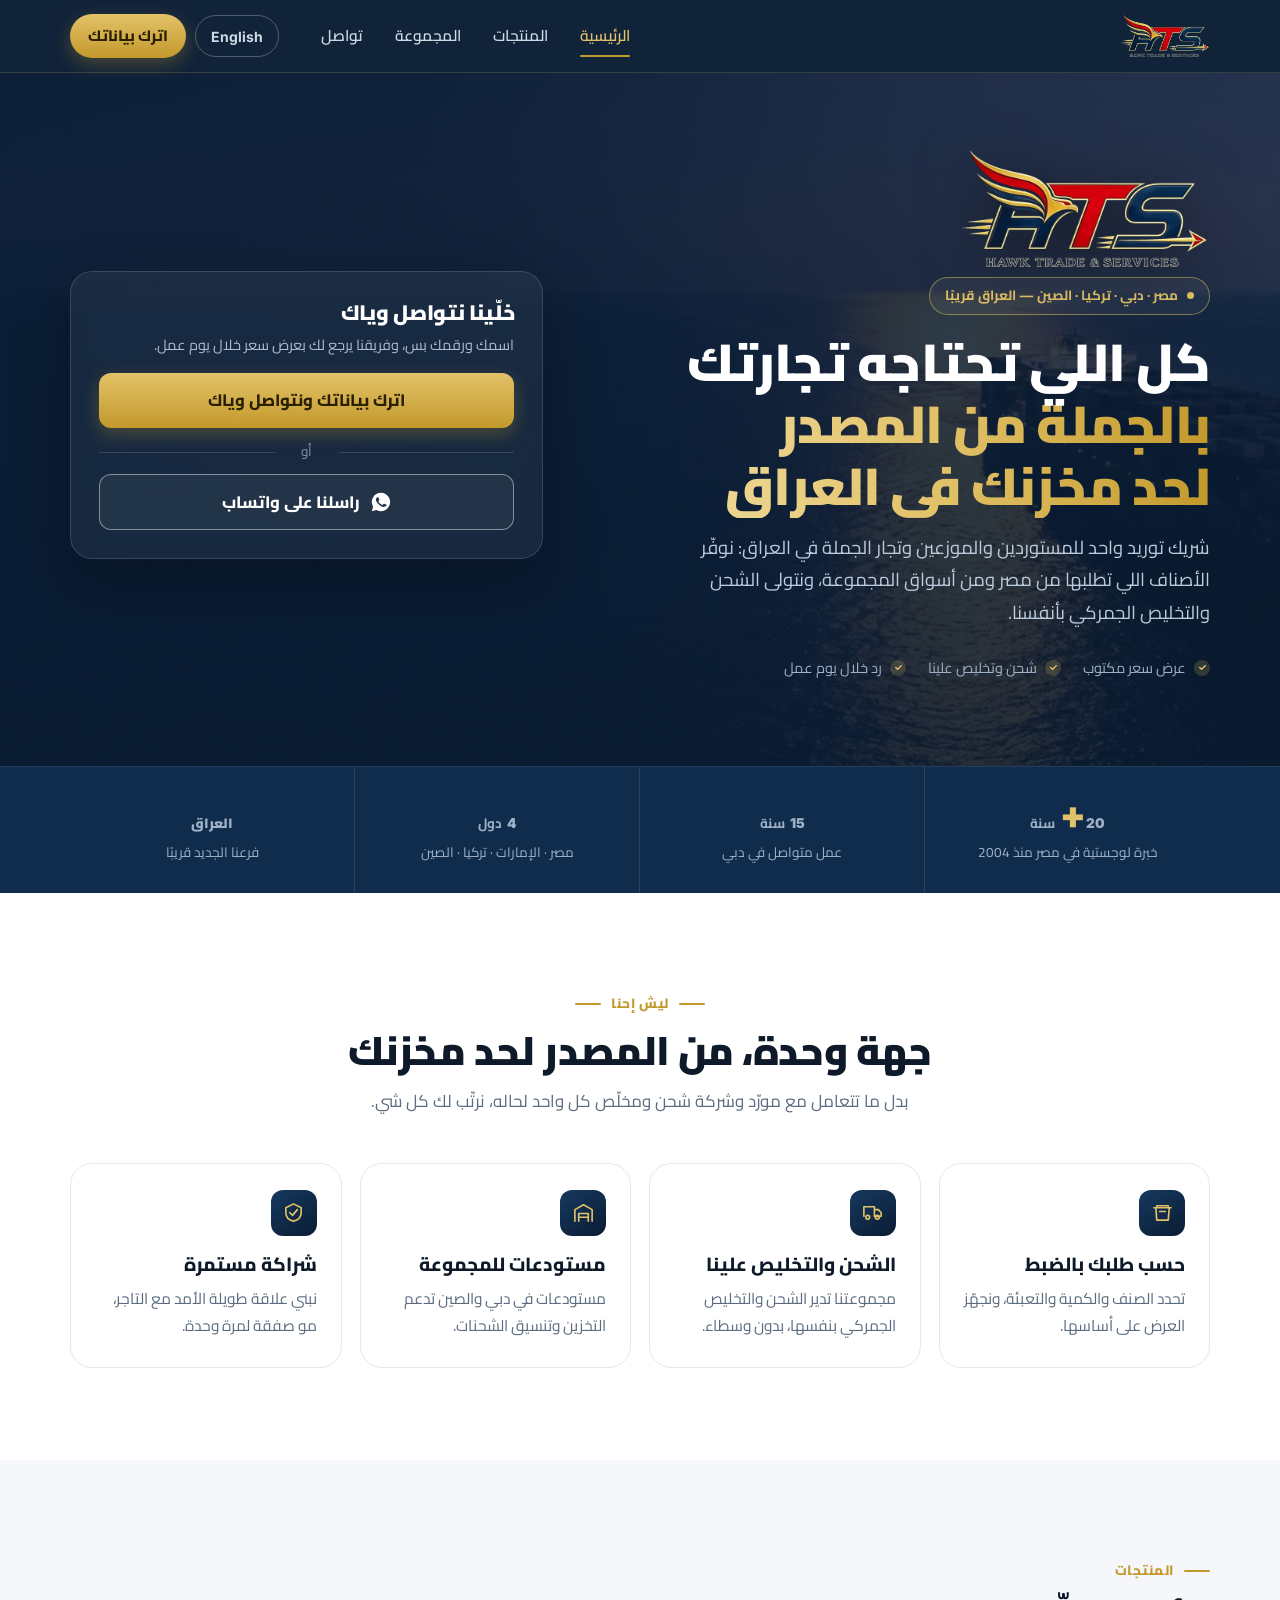
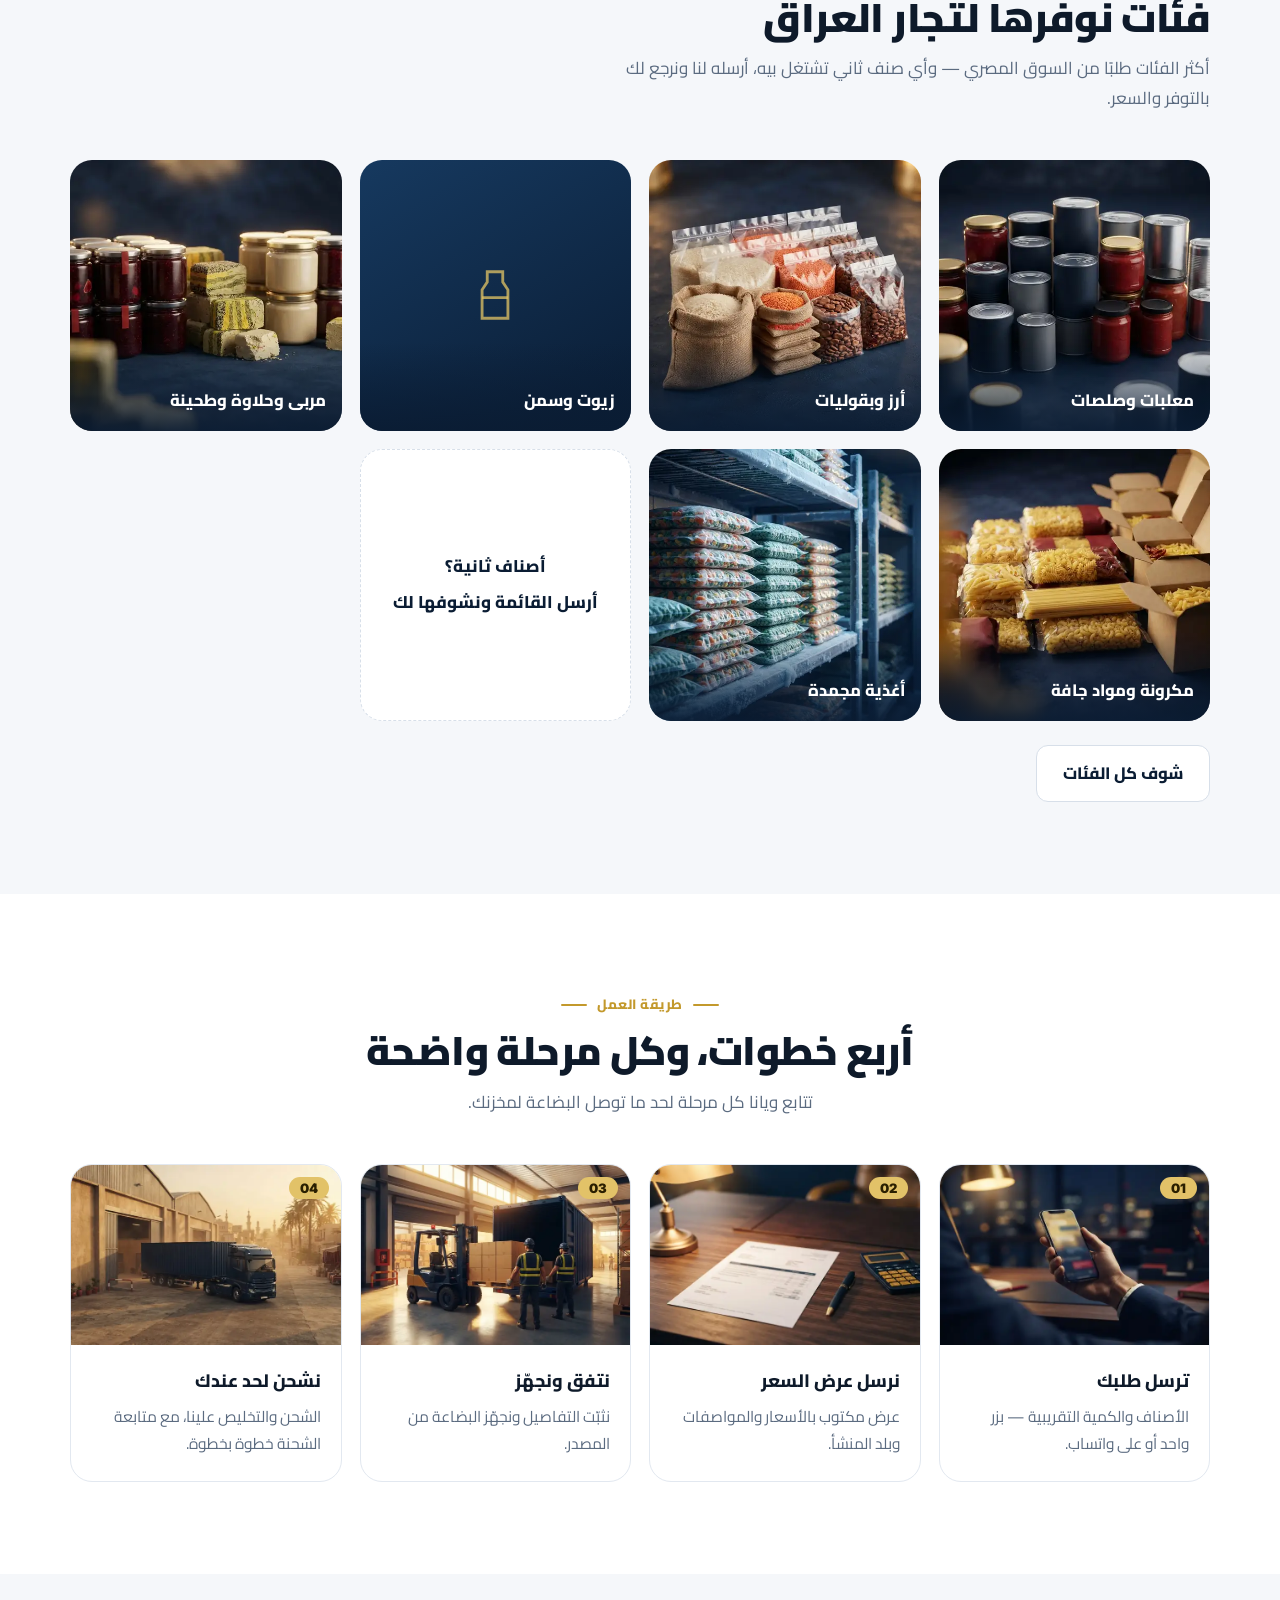
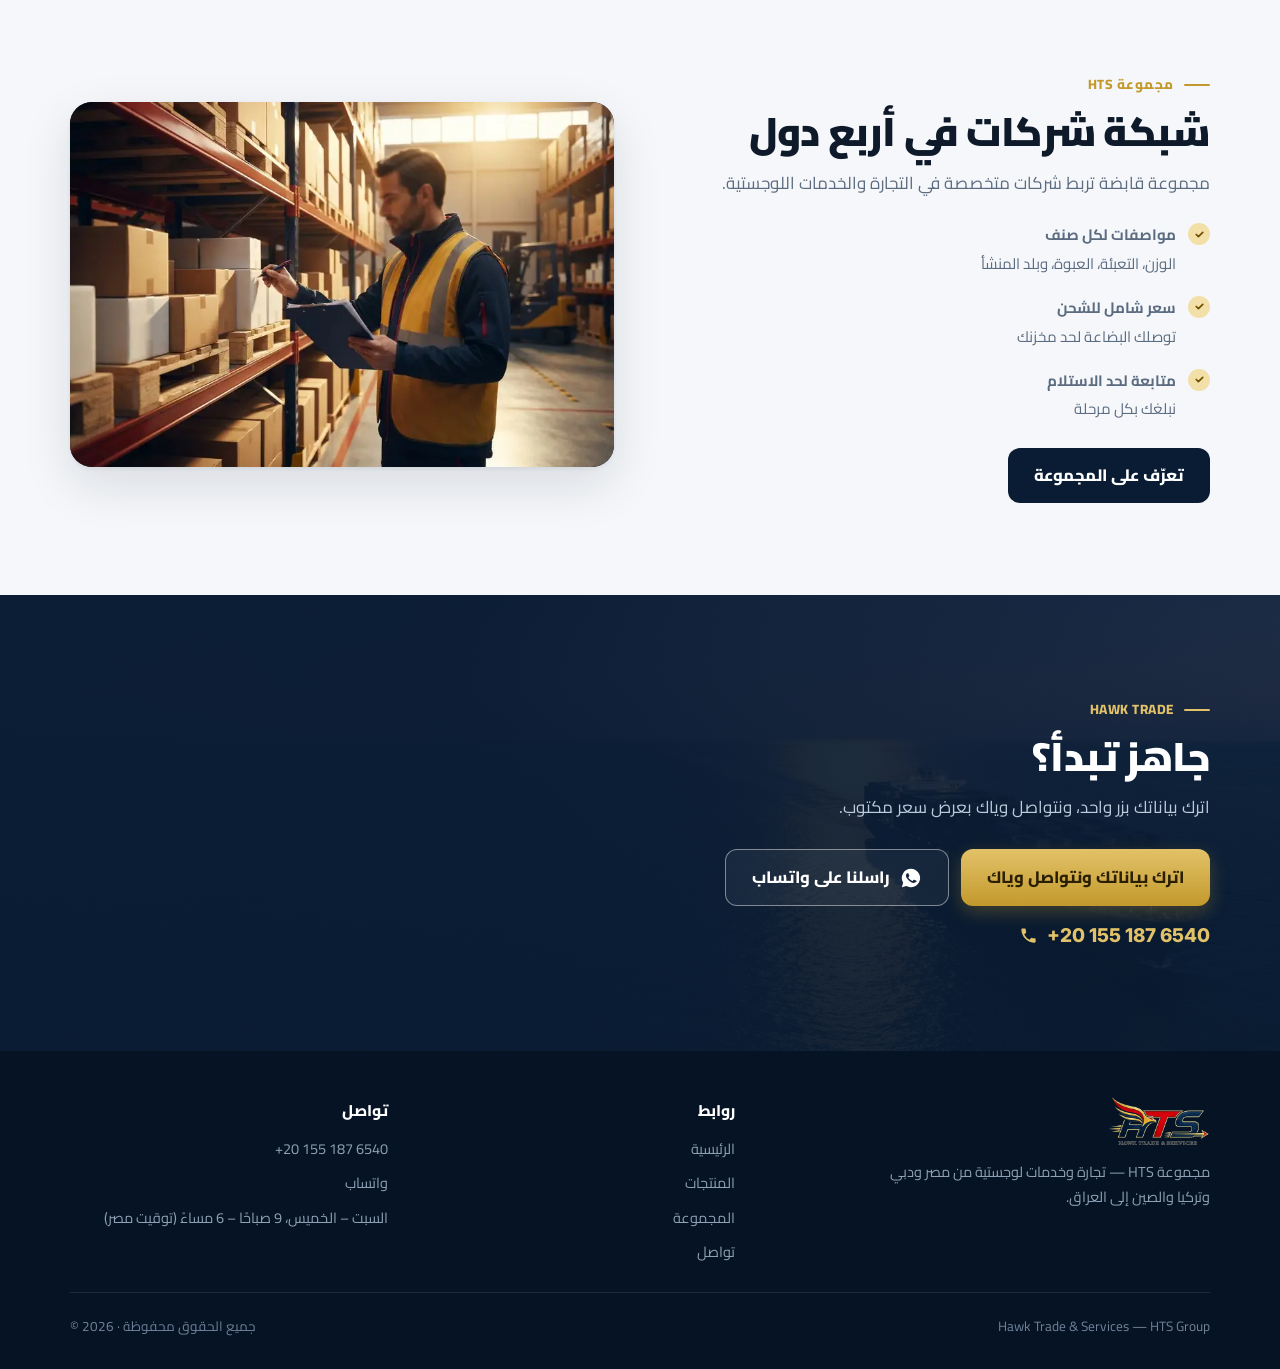
==== index.html @ a388b530 "إعادة بناء الموقع: 4 صفحات، هوية مؤسسية، وزر "اترك بياناتك" - تقسيم الصفحة الواحدة الطويلة إلى: الرئ" ====
<!DOCTYPE html>
<html lang="ar" dir="rtl" data-title-ar="Hawk Trade | توريد بالجملة إلى العراق" data-title-en="Hawk Trade | Wholesale supply to Iraq"><head>
<meta charset="utf-8">
<meta name="viewport" content="width=device-width,initial-scale=1,viewport-fit=cover">
<title>Hawk Trade | توريد بالجملة إلى العراق</title>
<meta name="description" content="شريك توريد واحد للمستوردين والموزعين وتجار الجملة في العراق — نجهّز طلبك ونتولى الشحن والتخليص الجمركي بأنفسنا.">
<link rel="canonical" href="https://hawk-trade.github.io/hawk-trade/">
<meta property="og:type" content="website">
<meta property="og:site_name" content="Hawk Trade">
<meta property="og:locale" content="ar_IQ">
<meta property="og:url" content="https://hawk-trade.github.io/hawk-trade/">
<meta property="og:title" content="Hawk Trade — كل اللي تحتاجه تجارتك بالجملة لحد مخزنك في العراق">
<meta property="og:description" content="عرض سعر مكتوب · الشحن والتخليص علينا · رد خلال يوم عمل. مصر · دبي · تركيا · الصين">
<meta property="og:image" content="https://hawk-trade.github.io/hawk-trade/og.jpg">
<meta property="og:image:secure_url" content="https://hawk-trade.github.io/hawk-trade/og.jpg">
<meta property="og:image:type" content="image/jpeg">
<meta property="og:image:width" content="1200">
<meta property="og:image:height" content="630">
<meta property="og:image:alt" content="Hawk Trade — توريد بالجملة إلى العراق">
<meta name="twitter:card" content="summary_large_image">
<meta name="twitter:title" content="Hawk Trade — كل اللي تحتاجه تجارتك بالجملة لحد مخزنك في العراق">
<meta name="twitter:description" content="عرض سعر مكتوب · الشحن والتخليص علينا · رد خلال يوم عمل. مصر · دبي · تركيا · الصين">
<meta name="twitter:image" content="https://hawk-trade.github.io/hawk-trade/og.jpg">
<meta name="theme-color" content="#0a1c33">
<meta name="referrer" content="strict-origin-when-cross-origin">
<link rel="icon" href="img/favicon.png">
<link rel="apple-touch-icon" href="img/favicon.png">
<link rel="preconnect" href="https://fonts.googleapis.com">
<link rel="preconnect" href="https://fonts.gstatic.com" crossorigin>
<link href="https://fonts.googleapis.com/css2?family=Cairo:wght@400;600;700;900&family=Inter:wght@400;600;800&display=swap" rel="stylesheet">
<link rel="stylesheet" href="assets/site.css">
<link rel="preload" as="image" href="img/hts-ship-1600.webp" media="(min-width:861px)">
<link rel="preload" as="image" href="img/hts-hero-m.webp" media="(max-width:860px)">
</head>
<body>
<a class="sr" href="#main">تخطَّ إلى المحتوى</a>
<header class="hd">
<div class="wrap">
  <a class="brand" href="index.html" aria-label="Hawk Trade"><img src="img/hts-logo.webp" alt="Hawk Trade" width="640" height="300"></a>
  <nav id="nav" aria-label="القائمة الرئيسية">
    <a href="index.html" aria-current="page"><span data-t="nav_home">الرئيسية</span></a>
    <a href="products.html"><span data-t="nav_prod">المنتجات</span></a>
    <a href="group.html"><span data-t="nav_group">المجموعة</span></a>
    <a href="contact.html"><span data-t="nav_contact">تواصل</span></a>
  </nav>
  <div class="tools">
    <button class="lang" id="lang" type="button">English</button>
    <button class="btn btn-gold btn-sm js-lead" type="button"><span data-t="nav_cta">اترك بياناتك</span></button>
    <button class="burger" id="burger" type="button" aria-label="القائمة" aria-expanded="false" aria-controls="nav"><span></span></button>
  </div>
</div>
</header>
<main id="main">

<section class="hero">
<div class="bg"><picture><source media="(min-width:861px)" srcset="img/hts-ship-1600.webp"><img src="img/hts-hero-m.webp" alt="" width="720" height="1073" fetchpriority="high"></picture></div>
<div class="wrap">
<div class="hero-grid">
  <div class="txt">
    <img class="hero-logo" src="img/hts-logo.webp" alt="Hawk Trade" width="640" height="300" fetchpriority="high">
    <span class="chip"><i></i><span data-t="chip">مصر · دبي · تركيا · الصين — العراق قريبًا</span></span>
    <h1><span data-t="h1a">كل اللي تحتاجه تجارتك</span><em><span data-t="h1b">بالجملة من المصدر لحد مخزنك في العراق</span></em></h1>
    <p class="lead"><span data-t="lead">شريك توريد واحد للمستوردين والموزعين وتجار الجملة في العراق: نوفّر الأصناف اللي تطلبها من مصر ومن أسواق المجموعة، ونتولى الشحن والتخليص الجمركي بأنفسنا.</span></p>
    <div class="hero-pts">
      <span data-t="hp1">عرض سعر مكتوب</span>
      <span data-t="hp2">شحن وتخليص علينا</span>
      <span data-t="hp3">رد خلال يوم عمل</span>
    </div>
  </div>
  <aside class="hero-card">
    <h2 data-t="card_h">خلّينا نتواصل وياك</h2>
    <p><span data-t="card_p">اسمك ورقمك بس، وفريقنا يرجع لك بعرض سعر خلال يوم عمل.</span></p>
    <button class="btn btn-gold js-lead" type="button"><span data-t="cta_lead">اترك بياناتك ونتواصل وياك</span></button>
    <div class="or"><span data-t="card_or">أو</span></div>
    <a class="btn btn-line js-wa" href="https://wa.me/201551876540?text=%D8%A7%D9%84%D8%B3%D9%84%D8%A7%D9%85%20%D8%B9%D9%84%D9%8A%D9%83%D9%85%D8%8C%20%D8%A3%D8%B1%D9%8A%D8%AF%20%D8%B9%D8%B1%D8%B6%20%D8%B3%D8%B9%D8%B1%20%D9%85%D9%86%20Hawk%20Trade" target="_blank" rel="noopener noreferrer" style="width:100%"><svg viewBox="0 0 24 24" aria-hidden="true"><path d="M12 2a10 10 0 0 0-8.6 15.1L2 22l5-1.3A10 10 0 1 0 12 2zm5.3 14.1c-.2.6-1.3 1.2-1.8 1.2-.5.1-1 .1-3.3-.8-2.8-1.1-4.5-4-4.6-4.2-.1-.2-1.1-1.5-1.1-2.8 0-1.4.7-2 1-2.3.2-.3.5-.3.7-.3h.5c.2 0 .4 0 .6.5l.8 2c.1.2.1.4 0 .6l-.4.6-.4.4c-.1.2-.3.3-.1.6.2.3.8 1.3 1.7 2.1 1.2 1 2.1 1.3 2.4 1.5.3.1.5.1.7-.1l.9-1.1c.2-.3.4-.2.7-.1l1.9.9c.3.1.5.2.5.3.1.2.1.7-.1 1.3z"/></svg><span data-t="cta_wa">راسلنا على واتساب</span></a>
  </aside>
</div>
</div>
</section>


<div class="trust">
<div class="wrap">
  <div class="t rv"><b><bdi dir="ltr">+<span class="cnt" data-n="20">20</span></bdi><small><span data-t="t1b">سنة</span></small></b><span data-t="t1">خبرة لوجستية في مصر منذ 2004</span></div>
  <div class="t rv"><b><span class="cnt" data-n="15">15</span><small><span data-t="t2b">سنة</span></small></b><span data-t="t2">عمل متواصل في دبي</span></div>
  <div class="t rv"><b><span class="cnt" data-n="4">4</span><small><span data-t="t3b">دول</span></small></b><span data-t="t3">مصر · الإمارات · تركيا · الصين</span></div>
  <div class="t rv"><b><span data-t="t4b">العراق</span></b><span data-t="t4">فرعنا الجديد قريبًا</span></div>
</div>
</div>

<section id="why">
<div class="wrap">
  <div class="head c rv"><span class="eye"><span data-t="why_k">ليش إحنا</span></span><h2><span data-t="why_h">جهة وحدة، من المصدر لحد مخزنك</span></h2><p class="sub"><span data-t="why_p">بدل ما تتعامل مع مورّد وشركة شحن ومخلّص كل واحد لحاله، نرتّب لك كل شي.</span></p></div>
  
<div class="grid g4">
  <div class="card rv"><div class="ico"><svg viewBox="0 0 24 24"><path d="M3 7h18M6 7V5h12v2M5 7l1 13h12l1-13"/><path d="M9 11h6"/></svg></div><h3><span data-t="w1h">حسب طلبك بالضبط</span></h3><p><span data-t="w1">تحدد الصنف والكمية والتعبئة، ونجهّز العرض على أساسها.</span></p></div>
  <div class="card rv"><div class="ico"><svg viewBox="0 0 24 24"><path d="M3 16V6h11v10M14 9h4l3 3v4h-7"/><circle cx="7" cy="17" r="2"/><circle cx="17" cy="17" r="2"/></svg></div><h3><span data-t="w2h">الشحن والتخليص علينا</span></h3><p><span data-t="w2">مجموعتنا تدير الشحن والتخليص الجمركي بنفسها، بدون وسطاء.</span></p></div>
  <div class="card rv"><div class="ico"><svg viewBox="0 0 24 24"><path d="M3 21V9l9-5 9 5v12"/><path d="M7 21v-8h10v8M7 17h10"/></svg></div><h3><span data-t="w3h">مستودعات للمجموعة</span></h3><p><span data-t="w3">مستودعات في دبي والصين تدعم التخزين وتنسيق الشحنات.</span></p></div>
  <div class="card rv"><div class="ico"><svg viewBox="0 0 24 24"><path d="M8 12l3 3 5-6"/><path d="M12 3l8 4v5c0 5-3.5 8-8 9-4.5-1-8-4-8-9V7z"/></svg></div><h3><span data-t="w4h">شراكة مستمرة</span></h3><p><span data-t="w4">نبني علاقة طويلة الأمد مع التاجر، مو صفقة لمرة وحدة.</span></p></div>
</div>
</div>
</section>

<section class="soft" id="products">
<div class="wrap">
  <div class="head rv"><span class="eye"><span data-t="p_k">المنتجات</span></span><h2><span data-t="p_h">فئات نوفّرها لتجار العراق</span></h2><p class="sub"><span data-t="p_p">أكثر الفئات طلبًا من السوق المصري — وأي صنف ثاني تشتغل بيه، أرسله لنا ونرجع لك بالتوفر والسعر.</span></p></div>
  <div class="grid g4">
    <div class="pc rv"><img src="img/hts-cans.webp" alt="" width="520" height="520" loading="lazy" decoding="async"><b><span data-t="c1">معلبات وصلصات</span></b></div>
    <div class="pc rv"><img src="img/hts-rice.webp" alt="" width="520" height="520" loading="lazy" decoding="async"><b><span data-t="c2">أرز وبقوليات</span></b></div>
    <div class="pc rv"><div class="oi"><svg viewBox="0 0 24 24" aria-hidden="true"><path d="M9 3h6v4l2 3v11H7V10l2-3z"/><path d="M7 13h10"/></svg></div><b><span data-t="c3">زيوت وسمن</span></b></div>
    <div class="pc rv"><img src="img/hts-jam.webp" alt="" width="520" height="520" loading="lazy" decoding="async"><b><span data-t="c4">مربى وحلاوة وطحينة</span></b></div>
    <div class="pc rv"><img src="img/hts-pasta.webp" alt="" width="520" height="520" loading="lazy" decoding="async"><b><span data-t="c5">مكرونة ومواد جافة</span></b></div>
    <div class="pc rv"><img src="img/hts-frozen.webp" alt="" width="520" height="520" loading="lazy" decoding="async"><b><span data-t="c6">أغذية مجمدة</span></b></div>
    <a class="pc more rv" href="contact.html"><div><span data-t="c7">أصناف ثانية؟</span><small><span data-t="c7s">أرسل القائمة ونشوفها لك</span></small></div></a>
  </div>
  <p class="note"><a class="btn btn-line-d" href="products.html" style="margin-top:4px"><span data-t="p_more">شوف كل الفئات</span></a></p>
</div>
</section>

<section id="how">
<div class="wrap">
  <div class="head c rv"><span class="eye"><span data-t="h_k">طريقة العمل</span></span><h2><span data-t="h_h">أربع خطوات، وكل مرحلة واضحة</span></h2><p class="sub"><span data-t="h_p">تتابع ويانا كل مرحلة لحد ما توصل البضاعة لمخزنك.</span></p></div>
  <div class="grid g4 steps">
    <div class="step rv"><div class="ph-img"><img src="img/hts-step1.webp" alt="" width="640" height="429" loading="lazy" decoding="async"></div><div class="bd"><h3><span data-t="st1h">ترسل طلبك</span></h3><p><span data-t="st1">الأصناف والكمية التقريبية — بزر واحد أو على واتساب.</span></p></div></div>
    <div class="step rv"><div class="ph-img"><img src="img/hts-step2.webp" alt="" width="640" height="429" loading="lazy" decoding="async"></div><div class="bd"><h3><span data-t="st2h">نرسل عرض السعر</span></h3><p><span data-t="st2">عرض مكتوب بالأسعار والمواصفات وبلد المنشأ.</span></p></div></div>
    <div class="step rv"><div class="ph-img"><img src="img/hts-step3.webp" alt="" width="640" height="429" loading="lazy" decoding="async"></div><div class="bd"><h3><span data-t="st3h">نتفق ونجهّز</span></h3><p><span data-t="st3">نثبّت التفاصيل ونجهّز البضاعة من المصدر.</span></p></div></div>
    <div class="step rv"><div class="ph-img"><img src="img/hts-step4.webp" alt="" width="640" height="429" loading="lazy" decoding="async"></div><div class="bd"><h3><span data-t="st4h">نشحن لحد عندك</span></h3><p><span data-t="st4">الشحن والتخليص علينا، مع متابعة الشحنة خطوة بخطوة.</span></p></div></div>
  </div>
</div>
</section>

<section class="soft">
<div class="wrap">
  <div class="split">
    <div class="rv">
      <span class="eye"><span data-t="g_k">مجموعة HTS</span></span>
      <h2><span data-t="g_h">شبكة شركات في أربع دول</span></h2>
      <p class="sub"><span data-t="g_p">مجموعة قابضة تربط شركات متخصصة في التجارة والخدمات اللوجستية.</span></p>
      <ul class="ticks">
        <li><div><b><span data-t="sp1b">مواصفات لكل صنف</span></b><span data-t="sp1">الوزن، التعبئة، العبوة، وبلد المنشأ</span></div></li>
        <li><div><b><span data-t="sp2b">سعر شامل للشحن</span></b><span data-t="sp2">توصلك البضاعة لحد مخزنك</span></div></li>
        <li><div><b><span data-t="sp4b">متابعة لحد الاستلام</span></b><span data-t="sp4">نبلغك بكل مرحلة</span></div></li>
      </ul>
      <p style="margin-top:24px"><a class="btn btn-navy" href="group.html"><span data-t="g_more">تعرّف على المجموعة</span></a></p>
    </div>
    <div class="fig rv"><img src="img/hts-qc.webp" alt="" width="800" height="537" loading="lazy" decoding="async"></div>
  </div>
</div>
</section>


<section class="band">
<img src="img/hts-ship-1600.webp" alt="" width="1600" height="528" loading="lazy" decoding="async">
<div class="wrap rv">
  <span class="eye" style="color:var(--gold-2)">Hawk Trade</span>
  <h2><span data-t="band_h">جاهز تبدأ؟</span></h2>
  <p><span data-t="band_p">اترك بياناتك بزر واحد، ونتواصل وياك بعرض سعر مكتوب.</span></p>
  <div class="ctas" style="margin-top:0">
    <button class="btn btn-gold js-lead" type="button"><span data-t="cta_lead">اترك بياناتك ونتواصل وياك</span></button>
    <a class="btn btn-line js-wa" href="https://wa.me/201551876540?text=%D8%A7%D9%84%D8%B3%D9%84%D8%A7%D9%85%20%D8%B9%D9%84%D9%8A%D9%83%D9%85%D8%8C%20%D8%A3%D8%B1%D9%8A%D8%AF%20%D8%B9%D8%B1%D8%B6%20%D8%B3%D8%B9%D8%B1%20%D9%85%D9%86%20Hawk%20Trade" target="_blank" rel="noopener noreferrer"><svg viewBox="0 0 24 24" aria-hidden="true"><path d="M12 2a10 10 0 0 0-8.6 15.1L2 22l5-1.3A10 10 0 1 0 12 2zm5.3 14.1c-.2.6-1.3 1.2-1.8 1.2-.5.1-1 .1-3.3-.8-2.8-1.1-4.5-4-4.6-4.2-.1-.2-1.1-1.5-1.1-2.8 0-1.4.7-2 1-2.3.2-.3.5-.3.7-.3h.5c.2 0 .4 0 .6.5l.8 2c.1.2.1.4 0 .6l-.4.6-.4.4c-.1.2-.3.3-.1.6.2.3.8 1.3 1.7 2.1 1.2 1 2.1 1.3 2.4 1.5.3.1.5.1.7-.1l.9-1.1c.2-.3.4-.2.7-.1l1.9.9c.3.1.5.2.5.3.1.2.1.7-.1 1.3z"/></svg><span data-t="cta_wa">راسلنا على واتساب</span></a>
  </div>
  <a class="tel" href="tel:+201551876540"><svg viewBox="0 0 24 24" aria-hidden="true"><path d="M6.6 10.8a15.1 15.1 0 0 0 6.6 6.6l2.2-2.2c.3-.3.7-.4 1-.2 1.1.4 2.3.6 3.6.6.6 0 1 .4 1 1V20c0 .6-.4 1-1 1A17 17 0 0 1 3 4c0-.6.4-1 1-1h3.5c.6 0 1 .4 1 1 0 1.2.2 2.4.6 3.6.1.3 0 .7-.2 1l-2.3 2.2z"/></svg><span dir="ltr">+20 155 187 6540</span></a>
</div>
</section>
</main>
<script type="application/ld+json">
{"@context":"https://schema.org","@type":"Organization","name":"Hawk Trade","alternateName":"Hawk Trade & Services","url":"https://hawk-trade.github.io/hawk-trade/","logo":"https://hawk-trade.github.io/hawk-trade/img/hts-logo.webp","image":"https://hawk-trade.github.io/hawk-trade/og.jpg","description":"توريد بالجملة للمستوردين والموزعين في العراق، مع الشحن والتخليص الجمركي.","telephone":"+201551876540","areaServed":["IQ","EG","AE","TR","CN"],"contactPoint":[{"@type":"ContactPoint","telephone":"+201551876540","contactType":"sales","availableLanguage":["ar","en"]}]}
</script>
<footer>
<div class="wrap">
  <div class="fgrid">
    <div>
      <img class="flogo" src="img/hts-logo.webp" alt="Hawk Trade" width="640" height="300" loading="lazy" decoding="async">
      <p style="max-width:330px"><span data-t="f_about">مجموعة HTS — تجارة وخدمات لوجستية من مصر ودبي وتركيا والصين إلى العراق.</span></p>
    </div>
    <div>
      <h4><span data-t="f_links">روابط</span></h4>
      <ul>
        <li><a href="index.html"><span data-t="nav_home">الرئيسية</span></a></li>
        <li><a href="products.html"><span data-t="nav_prod">المنتجات</span></a></li>
        <li><a href="group.html"><span data-t="nav_group">المجموعة</span></a></li>
        <li><a href="contact.html"><span data-t="nav_contact">تواصل</span></a></li>
      </ul>
    </div>
    <div>
      <h4><span data-t="f_contact">تواصل</span></h4>
      <ul>
        <li><a href="tel:+201551876540" dir="ltr">+20 155 187 6540</a></li>
        <li><a class="js-wa" href="https://wa.me/201551876540?text=%D8%A7%D9%84%D8%B3%D9%84%D8%A7%D9%85%20%D8%B9%D9%84%D9%8A%D9%83%D9%85%D8%8C%20%D8%A3%D8%B1%D9%8A%D8%AF%20%D8%B9%D8%B1%D8%B6%20%D8%B3%D8%B9%D8%B1%20%D9%85%D9%86%20Hawk%20Trade" target="_blank" rel="noopener noreferrer"><span data-t="ci_wa">واتساب</span></a></li>
        <li><span data-t="ci_hours_v">السبت – الخميس، 9 صباحًا – 6 مساءً (توقيت مصر)</span></li>
      </ul>
    </div>
  </div>
  <div class="fbot">
    <span>Hawk Trade &amp; Services — HTS Group</span>
    <span dir="ltr">© <span id="yr">2026</span> · <span data-t="f_rights">جميع الحقوق محفوظة</span></span>
  </div>
</div>
</footer>

<div class="leadbar">
  <button class="btn btn-gold js-lead" type="button"><span data-t="nav_cta">اترك بياناتك</span></button>
  <a class="btn btn-wa js-wa" href="https://wa.me/201551876540?text=%D8%A7%D9%84%D8%B3%D9%84%D8%A7%D9%85%20%D8%B9%D9%84%D9%8A%D9%83%D9%85%D8%8C%20%D8%A3%D8%B1%D9%8A%D8%AF%20%D8%B9%D8%B1%D8%B6%20%D8%B3%D8%B9%D8%B1%20%D9%85%D9%86%20Hawk%20Trade" target="_blank" rel="noopener noreferrer" aria-label="WhatsApp" style="flex:0 0 58px;padding:0"><svg viewBox="0 0 24 24" aria-hidden="true"><path d="M12 2a10 10 0 0 0-8.6 15.1L2 22l5-1.3A10 10 0 1 0 12 2zm5.3 14.1c-.2.6-1.3 1.2-1.8 1.2-.5.1-1 .1-3.3-.8-2.8-1.1-4.5-4-4.6-4.2-.1-.2-1.1-1.5-1.1-2.8 0-1.4.7-2 1-2.3.2-.3.5-.3.7-.3h.5c.2 0 .4 0 .6.5l.8 2c.1.2.1.4 0 .6l-.4.6-.4.4c-.1.2-.3.3-.1.6.2.3.8 1.3 1.7 2.1 1.2 1 2.1 1.3 2.4 1.5.3.1.5.1.7-.1l.9-1.1c.2-.3.4-.2.7-.1l1.9.9c.3.1.5.2.5.3.1.2.1.7-.1 1.3z"/></svg></a>
</div>

<div class="fabs">
  <a class="fab fab-wa js-wa" id="fab" href="https://wa.me/201551876540?text=%D8%A7%D9%84%D8%B3%D9%84%D8%A7%D9%85%20%D8%B9%D9%84%D9%8A%D9%83%D9%85%D8%8C%20%D8%A3%D8%B1%D9%8A%D8%AF%20%D8%B9%D8%B1%D8%B6%20%D8%B3%D8%B9%D8%B1%20%D9%85%D9%86%20Hawk%20Trade" target="_blank" rel="noopener noreferrer" aria-label="WhatsApp"><svg viewBox="0 0 24 24" aria-hidden="true"><path d="M12 2a10 10 0 0 0-8.6 15.1L2 22l5-1.3A10 10 0 1 0 12 2zm5.3 14.1c-.2.6-1.3 1.2-1.8 1.2-.5.1-1 .1-3.3-.8-2.8-1.1-4.5-4-4.6-4.2-.1-.2-1.1-1.5-1.1-2.8 0-1.4.7-2 1-2.3.2-.3.5-.3.7-.3h.5c.2 0 .4 0 .6.5l.8 2c.1.2.1.4 0 .6l-.4.6-.4.4c-.1.2-.3.3-.1.6.2.3.8 1.3 1.7 2.1 1.2 1 2.1 1.3 2.4 1.5.3.1.5.1.7-.1l.9-1.1c.2-.3.4-.2.7-.1l1.9.9c.3.1.5.2.5.3.1.2.1.7-.1 1.3z"/></svg></a>
</div>

<div class="ovl" id="ovl" role="dialog" aria-modal="true" aria-labelledby="m-title" aria-hidden="true">
  <div class="modal">
    <div id="m-body">
      <div class="mh">
        <button class="x js-close" type="button" aria-label="إغلاق">&times;</button>
        <h3 id="m-title"><span data-t="m_h">اترك بياناتك</span></h3>
        <p><span data-t="m_p">اسمك ورقمك بس — ونتواصل وياك خلال يوم عمل.</span></p>
      </div>
      <form id="m-form" novalidate>
        <div class="fg">
          <div class="full"><label for="m-n"><span data-t="f_n">الاسم</span> *</label><input id="m-n" name="name" autocomplete="name" maxlength="80" required></div>
          <div class="full"><label for="m-ph"><span data-t="f_ph">رقم الهاتف / واتساب</span> *</label><input id="m-ph" name="phone" type="tel" inputmode="tel" dir="ltr" autocomplete="tel" placeholder="+964 7xx xxx xxxx" maxlength="25" required></div>
          <div class="full"><label for="m-note"><span data-t="m_note">شنو تحتاج؟ (اختياري)</span></label><textarea id="m-note" name="note" maxlength="500" style="min-height:84px"></textarea></div>
        </div>
        <button class="btn btn-gold" type="submit"><span data-t="m_send">أرسل</span></button>
        <div class="msg" id="m-msg" role="alert"></div>
        <p class="hint-s"><span data-t="m_priv">بياناتك تستخدم للتواصل وياك بخصوص طلبك فقط.</span></p>
      </form>
    </div>
    <div class="done" id="m-done" hidden>
      <div class="ck"><svg viewBox="0 0 24 24" aria-hidden="true"><path d="M5 13l4 4L19 7"/></svg></div>
      <h3><span data-t="m_ok_h">وصلنا طلبك</span></h3>
      <p><span data-t="m_ok_p">شكرًا لك. فريقنا راح يتواصل وياك خلال يوم عمل.</span></p>
      <a class="btn btn-wa js-wa" href="https://wa.me/201551876540?text=%D8%A7%D9%84%D8%B3%D9%84%D8%A7%D9%85%20%D8%B9%D9%84%D9%8A%D9%83%D9%85%D8%8C%20%D8%A3%D8%B1%D9%8A%D8%AF%20%D8%B9%D8%B1%D8%B6%20%D8%B3%D8%B9%D8%B1%20%D9%85%D9%86%20Hawk%20Trade" target="_blank" rel="noopener noreferrer" style="width:100%"><svg viewBox="0 0 24 24" aria-hidden="true"><path d="M12 2a10 10 0 0 0-8.6 15.1L2 22l5-1.3A10 10 0 1 0 12 2zm5.3 14.1c-.2.6-1.3 1.2-1.8 1.2-.5.1-1 .1-3.3-.8-2.8-1.1-4.5-4-4.6-4.2-.1-.2-1.1-1.5-1.1-2.8 0-1.4.7-2 1-2.3.2-.3.5-.3.7-.3h.5c.2 0 .4 0 .6.5l.8 2c.1.2.1.4 0 .6l-.4.6-.4.4c-.1.2-.3.3-.1.6.2.3.8 1.3 1.7 2.1 1.2 1 2.1 1.3 2.4 1.5.3.1.5.1.7-.1l.9-1.1c.2-.3.4-.2.7-.1l1.9.9c.3.1.5.2.5.3.1.2.1.7-.1 1.3z"/></svg><span data-t="m_ok_wa">تحب تستعجل؟ راسلنا على واتساب</span></a>
      <button class="btn btn-line-d js-close" type="button" style="width:100%;margin-top:10px"><span data-t="m_close">تمام</span></button>
    </div>
  </div>
</div>

<script src="assets/site.js"></script>
</body></html>
---- assets/site.css ----
/* Hawk Trade — shared styles */
:root{
  --navy:#0a1c33;--navy-2:#102c4c;--navy-3:#16395f;
  --ink:#0e1a2a;--mut:#5b6b80;--mut-2:#8795a6;
  --gold:#c3992c;--gold-2:#e2c268;--gold-3:#f3e0a8;
  --red:#a52a2f;
  --bg:#ffffff;--soft:#f5f7fa;--soft-2:#eef2f7;--line:#e2e8f0;--line-2:#d7dfe9;
  --wa:#1faa54;
  --r:14px;--r-lg:22px;
  --sh:0 1px 2px rgba(14,26,42,.05),0 8px 24px rgba(14,26,42,.06);
  --sh-lg:0 2px 4px rgba(14,26,42,.06),0 18px 50px rgba(14,26,42,.12);
  --max:1180px;
}
*{box-sizing:border-box;margin:0;padding:0;min-width:0}
html{scroll-behavior:smooth;scroll-padding-top:80px;-webkit-text-size-adjust:100%}
body{font:17px/1.75 Cairo,system-ui,sans-serif;color:var(--ink);background:var(--bg);overflow-x:clip;-webkit-font-smoothing:antialiased;text-rendering:optimizeLegibility}
html[lang=en] body{font-family:Inter,Cairo,system-ui,sans-serif;line-height:1.6}
a{color:inherit;text-decoration:none}
img{display:block;max-width:100%;height:auto}
button,input,select,textarea{font:inherit;color:inherit}
:focus-visible{outline:3px solid var(--gold);outline-offset:2px;border-radius:6px}
html[lang=en] .ar-only,html[lang=ar] .en-only{display:none!important}
.wrap{max-width:var(--max);margin:auto;padding:0 max(20px,env(safe-area-inset-left))}
.sr{position:absolute;width:1px;height:1px;overflow:hidden;clip:rect(0 0 0 0);white-space:nowrap}

/* ---------- header ---------- */
.hd{position:sticky;top:0;z-index:60;background:rgba(10,28,51,.97);backdrop-filter:saturate(1.3) blur(10px);-webkit-backdrop-filter:saturate(1.3) blur(10px);border-bottom:1px solid rgba(227,197,101,.18)}
.hd .wrap{display:flex;align-items:center;gap:16px;height:72px}
.hd .brand{display:flex;align-items:center;flex:none}
.hd .brand img{height:42px;width:auto}
.hd nav{display:flex;gap:4px;margin-inline-start:auto}
.hd nav a{position:relative;color:#cfd9e6;font-size:15.5px;font-weight:600;padding:9px 14px;border-radius:9px;transition:color .2s,background .2s}
.hd nav a:hover{color:#fff;background:rgba(255,255,255,.07)}
.hd nav a[aria-current=page]{color:var(--gold-2)}
.hd nav a[aria-current=page]::after{content:"";position:absolute;inset:auto 14px 2px;height:2px;border-radius:2px;background:var(--gold)}
.tools{display:flex;gap:9px;align-items:center;margin-inline-start:12px}
.lang{background:transparent;color:#cfd9e6;border:1px solid rgba(255,255,255,.26);border-radius:40px;padding:0 15px;height:42px;font:700 14px Inter,Cairo,sans-serif;cursor:pointer;transition:border-color .2s,color .2s}
.lang:hover{border-color:var(--gold);color:var(--gold-2)}
.burger{display:none;width:44px;height:44px;border:1px solid rgba(255,255,255,.26);background:transparent;border-radius:11px;cursor:pointer;place-items:center}
.burger span{display:block;width:19px;height:2px;background:#e7edf5;border-radius:2px;position:relative;transition:background .2s}
.burger span::before,.burger span::after{content:"";position:absolute;left:0;width:19px;height:2px;background:#e7edf5;border-radius:2px;transition:transform .28s}
.burger span::before{top:-6px}.burger span::after{top:6px}
.burger[aria-expanded=true] span{background:transparent}
.burger[aria-expanded=true] span::before{transform:translateY(6px) rotate(45deg)}
.burger[aria-expanded=true] span::after{transform:translateY(-6px) rotate(-45deg)}
@media(max-width:940px){
  .hd .wrap{height:64px}
  .hd .brand img{height:36px}
  .hd nav{position:fixed;inset:64px 0 auto;flex-direction:column;gap:0;background:var(--navy);padding:8px max(20px,env(safe-area-inset-left)) 18px;border-bottom:1px solid rgba(227,197,101,.2);transform:translateY(-120%);transition:transform .32s cubic-bezier(.2,.8,.2,1);box-shadow:0 20px 40px rgba(0,0,0,.35)}
  .hd nav.open{transform:none}
  .hd nav a{font-size:17px;padding:14px 4px;border-bottom:1px solid rgba(255,255,255,.08);border-radius:0}
  .hd nav a[aria-current=page]::after{display:none}
  .tools{margin-inline-start:auto}
  .burger{display:grid}
}

/* ---------- buttons ---------- */
.btn{display:inline-flex;align-items:center;justify-content:center;gap:10px;border:0;cursor:pointer;font-weight:800;font-size:16.5px;min-height:54px;padding:13px 26px;border-radius:12px;transition:transform .18s,box-shadow .18s,background .2s,color .2s;text-align:center}
.btn:active{transform:translateY(1px)}
.btn svg{width:22px;height:22px;fill:currentColor;flex:none}
.btn-gold{background:linear-gradient(180deg,var(--gold-2),var(--gold));color:#2a1f00;box-shadow:0 6px 18px rgba(195,153,44,.3)}
.btn-gold:hover{box-shadow:0 10px 26px rgba(195,153,44,.42);transform:translateY(-2px)}
.btn-navy{background:var(--navy);color:#fff}
.btn-navy:hover{background:var(--navy-2);transform:translateY(-2px)}
.btn-wa{background:var(--wa);color:#fff;box-shadow:0 6px 18px rgba(31,170,84,.26)}
.btn-wa:hover{transform:translateY(-2px);box-shadow:0 10px 26px rgba(31,170,84,.36)}
.btn-line{border:1.5px solid rgba(255,255,255,.45);color:#fff;background:rgba(255,255,255,.05)}
.btn-line:hover{border-color:var(--gold-2);color:var(--gold-2)}
.btn-line-d{border:1.5px solid var(--line-2);color:var(--navy);background:#fff}
.btn-line-d:hover{border-color:var(--navy);transform:translateY(-2px)}
.btn-sm{min-height:44px;padding:0 18px;font-size:15px;border-radius:40px}
@media(max-width:480px){.hd .btn-sm{display:none}}

/* ---------- hero ---------- */
.hero{position:relative;color:#fff;background:var(--navy);overflow:hidden;isolation:isolate;padding:0}
.hero>.bg{position:absolute;inset:0;z-index:-2}
.hero>.bg img{width:100%;height:100%;object-fit:cover;object-position:center}
.hero::before{content:"";position:absolute;inset:0;z-index:-1;background:linear-gradient(180deg,rgba(10,28,51,.92),rgba(10,28,51,.82) 45%,rgba(10,28,51,.95))}
html[dir=rtl] .hero::before{background:linear-gradient(255deg,rgba(10,28,51,.78),rgba(10,28,51,.94) 60%)}
html[dir=ltr] .hero::before{background:linear-gradient(105deg,rgba(10,28,51,.78),rgba(10,28,51,.94) 60%)}
.hero .wrap{padding-top:clamp(28px,6vw,86px);padding-bottom:clamp(40px,7vw,86px);position:relative}
.hero-grid{display:grid;grid-template-columns:1.12fr .88fr;gap:clamp(28px,5vw,64px);align-items:center}
@media(max-width:900px){.hero-grid{grid-template-columns:1fr;gap:30px}}
.chip{display:inline-flex;gap:9px;align-items:center;border:1px solid rgba(227,197,101,.5);color:var(--gold-2);border-radius:40px;padding:6px 15px;font-size:13.5px;font-weight:700;background:rgba(255,255,255,.05)}
.chip i{width:7px;height:7px;border-radius:50%;background:var(--gold-2);box-shadow:0 0 0 0 rgba(227,197,101,.6);animation:ping 2.4s infinite}
@keyframes ping{70%{box-shadow:0 0 0 8px rgba(227,197,101,0)}}
.hero h1{font-size:clamp(29px,5vw,52px);line-height:1.2;font-weight:900;margin:16px 0 14px;letter-spacing:-.015em;text-wrap:balance}
.hero h1 em{font-style:normal;display:block;background:linear-gradient(90deg,var(--gold-3),var(--gold-2) 55%,var(--gold));-webkit-background-clip:text;background-clip:text;color:transparent}
.lead{color:#bccbdc;font-size:clamp(16px,1.9vw,18.5px);max-width:560px}
.ctas{display:flex;gap:12px;flex-wrap:wrap;margin-top:28px}
@media(max-width:560px){.ctas{flex-direction:column}.ctas .btn{width:100%}}
.hero-pts{display:flex;flex-wrap:wrap;gap:8px 22px;margin-top:26px;color:#9fb1c6;font-size:14.5px}
.hero-pts span{display:inline-flex;align-items:center;gap:8px}
.hero-pts span::before{content:"";width:16px;height:16px;flex:none;border-radius:50%;background:rgba(227,197,101,.18) url("data:image/svg+xml,%3Csvg xmlns='http://www.w3.org/2000/svg' viewBox='0 0 24 24'%3E%3Cpath d='M6 12l4 4 8-8' fill='none' stroke='%23e2c268' stroke-width='3.2' stroke-linecap='round' stroke-linejoin='round'/%3E%3C/svg%3E") center/11px no-repeat}
.hero-card{background:rgba(255,255,255,.055);border:1px solid rgba(255,255,255,.14);border-radius:var(--r-lg);padding:clamp(20px,3vw,28px);backdrop-filter:blur(8px);-webkit-backdrop-filter:blur(8px);box-shadow:0 24px 60px rgba(0,0,0,.28)}
.hero-card h2{font-size:21px;font-weight:900;margin-bottom:6px;max-width:none}
.hero-card p{color:#aebdd0;font-size:14.5px;margin-bottom:16px}
.hero-card .btn{width:100%}
.hero-card .or{color:#8496ab;font-size:13.5px;text-align:center;margin:12px 0 10px;position:relative}
.hero-card .or::before,.hero-card .or::after{content:"";position:absolute;top:50%;width:calc(50% - 32px);height:1px;background:rgba(255,255,255,.14)}
.hero-card .or::before{inset-inline-start:0}.hero-card .or::after{inset-inline-end:0}
.hero-logo{width:min(52vw,250px);margin-bottom:10px;filter:drop-shadow(0 14px 30px rgba(0,0,0,.5))}
@media(max-width:900px){.hero-logo{margin-inline:auto;width:min(46vw,210px)}.hero .txt{text-align:center}.lead{margin-inline:auto}.ctas{justify-content:center}.hero-pts{justify-content:center}}

/* ---------- page header (inner pages) ---------- */
.ph{background:var(--navy);color:#fff;padding:clamp(44px,7vw,78px) 0 clamp(40px,6vw,66px);position:relative;overflow:hidden}
.ph::after{content:"";position:absolute;inset:auto 0 0;height:3px;background:linear-gradient(90deg,var(--gold),var(--gold-3),var(--gold))}
.ph h1{font-size:clamp(28px,4.6vw,46px);font-weight:900;line-height:1.22;letter-spacing:-.015em;margin:14px 0 12px;text-wrap:balance}
.ph p{color:#aebdd0;max-width:620px}
.crumb{color:#8496ab;font-size:13.5px;display:flex;gap:8px;align-items:center}
.crumb a:hover{color:var(--gold-2)}

/* ---------- trust bar ---------- */
.trust{background:var(--navy-2);color:#fff;border-top:1px solid rgba(255,255,255,.08)}
.trust .wrap{display:grid;grid-template-columns:repeat(4,1fr);gap:0}
@media(max-width:760px){.trust .wrap{grid-template-columns:1fr 1fr}}
.trust .t{text-align:center;padding:26px 12px;border-inline-start:1px solid rgba(255,255,255,.1)}
.trust .t:first-child{border-inline-start:0}
@media(max-width:760px){.trust .t:nth-child(odd){border-inline-start:0}.trust .t:nth-child(n+3){border-top:1px solid rgba(255,255,255,.1)}}
.trust b{display:block;font:900 clamp(26px,4.2vw,38px)/1.15 Inter,Cairo,sans-serif;color:var(--gold-2)}
.trust b small{font-size:.46em;font-family:Cairo,sans-serif;font-weight:700;margin-inline-start:5px}
.trust span{color:#9fb1c6;font-size:13.5px}

/* ---------- sections ---------- */
section{padding:clamp(54px,7.5vw,92px) 0}
.soft{background:var(--soft)}
.head{margin-bottom:clamp(28px,4.5vw,46px);max-width:760px}
.head.c{margin-inline:auto;text-align:center}
.eye{display:inline-flex;align-items:center;gap:10px;color:var(--gold);font-weight:800;font-size:13.5px;letter-spacing:.04em;margin-bottom:10px;text-transform:uppercase}
.eye::before{content:"";width:26px;height:2px;background:currentColor;border-radius:2px}
.head.c .eye::after{content:"";width:26px;height:2px;background:currentColor;border-radius:2px}
h2{font-size:clamp(25px,3.8vw,40px);line-height:1.24;font-weight:900;letter-spacing:-.015em;text-wrap:balance;max-width:800px}
.head.c h2{margin-inline:auto}
.sub{color:var(--mut);max-width:620px;margin-top:12px;font-size:17px}
.head.c .sub{margin-inline:auto}

/* cards grid */
.grid{display:grid;gap:18px}
.g2{grid-template-columns:repeat(2,1fr)}
.g3{grid-template-columns:repeat(3,1fr)}
.g4{grid-template-columns:repeat(4,1fr)}
@media(max-width:980px){.g4{grid-template-columns:1fr 1fr}.g3{grid-template-columns:1fr 1fr}}
@media(max-width:620px){.g4,.g3,.g2{grid-template-columns:1fr}}
.card{background:#fff;border:1px solid var(--line);border-radius:var(--r-lg);padding:26px 24px 28px;transition:transform .25s,box-shadow .25s,border-color .25s}
.card:hover{transform:translateY(-3px);box-shadow:var(--sh-lg);border-color:var(--line-2)}
.card .ico{width:46px;height:46px;border-radius:12px;background:linear-gradient(145deg,var(--navy-3),var(--navy));display:grid;place-items:center;margin-bottom:16px}
.card .ico svg{width:23px;height:23px;stroke:var(--gold-2);fill:none;stroke-width:1.7;stroke-linecap:round;stroke-linejoin:round}
.card h3{font-size:19px;line-height:1.35;margin-bottom:7px;font-weight:800}
.card p{color:var(--mut);font-size:15.5px}

/* numbered steps */
.steps{counter-reset:s}
.step{background:#fff;border:1px solid var(--line);border-radius:var(--r-lg);overflow:hidden;counter-increment:s;display:flex;flex-direction:column;transition:transform .25s,box-shadow .25s}
.step:hover{transform:translateY(-3px);box-shadow:var(--sh-lg)}
.step .ph-img{position:relative;aspect-ratio:3/2;background:var(--navy)}
.step .ph-img img{width:100%;height:100%;object-fit:cover}
.step .ph-img::after{content:counter(s,decimal-leading-zero);position:absolute;top:12px;inset-inline-start:12px;font:900 13px Inter,sans-serif;color:#2a1f00;background:var(--gold-2);border-radius:30px;padding:3px 11px}
.step .bd{padding:20px 20px 24px}
.step h3{font-size:18px;font-weight:800;margin-bottom:6px}
.step p{color:var(--mut);font-size:15.5px}

/* product cards */
.pc{position:relative;border-radius:var(--r-lg);overflow:hidden;aspect-ratio:1;background:linear-gradient(150deg,var(--navy-3),var(--navy));display:block}
.pc img{width:100%;height:100%;object-fit:cover;transition:transform .7s cubic-bezier(.2,.8,.2,1)}
.pc:hover img{transform:scale(1.06)}
.pc b{position:absolute;inset:auto 0 0;padding:44px 16px 16px;color:#fff;font-size:16.5px;font-weight:800;background:linear-gradient(transparent,rgba(10,28,51,.92))}
.pc .oi{position:absolute;inset:0;display:grid;place-items:center}
.pc .oi svg{width:62px;height:62px;stroke:rgba(227,197,101,.75);fill:none;stroke-width:1.1}
.pc.more{background:#fff;border:1.5px dashed var(--line-2);display:grid;place-items:center;text-align:center;padding:24px;aspect-ratio:1}
.pc.more span{color:var(--navy);font-weight:800;font-size:17px;display:block}
.pc.more small{color:var(--mut);font-size:14.5px;display:block;margin-top:6px}
.pc.more:hover{border-color:var(--gold);background:#fffdf6}
.note{color:var(--mut);font-size:15px;margin-top:20px}

/* list rows */
.rows{border-top:1px solid var(--line)}
.row{display:grid;grid-template-columns:minmax(150px,215px) 1fr;gap:18px;padding:22px 0;border-bottom:1px solid var(--line);align-items:start}
@media(max-width:620px){.row{grid-template-columns:1fr;gap:6px}}
.row h3{font-size:18.5px;font-weight:800}
.row small{color:var(--gold);font-weight:800;font-size:13.5px;display:block;margin-bottom:2px}
.row p{color:var(--mut);font-size:15.5px}
.row.soon h3{color:var(--red)}

/* map */
.map{position:relative;border-radius:var(--r-lg);overflow:hidden;background:#0c2038;border:1px solid var(--line)}
.map img{width:100%}
.pin{position:absolute;transform:translate(-50%,-50%);font:800 clamp(10px,1.4vw,13.5px) Cairo,Inter,sans-serif;color:#fff;background:rgba(10,28,51,.86);border:1px solid var(--gold);padding:3px 10px;border-radius:30px;white-space:nowrap}
.pin.iq{background:var(--red);border-color:#e08c8f}

/* split feature */
.split{display:grid;grid-template-columns:1fr 1fr;gap:clamp(24px,4vw,56px);align-items:center}
@media(max-width:900px){.split{grid-template-columns:1fr}}
.split .fig{border-radius:var(--r-lg);overflow:hidden;box-shadow:var(--sh-lg);background:var(--navy)}
.ticks{list-style:none;display:grid;gap:14px;margin-top:22px}
.ticks li{display:flex;gap:12px;align-items:flex-start}
.ticks li::before{content:"";flex:none;width:22px;height:22px;margin-top:3px;border-radius:50%;background:var(--gold-3) url("data:image/svg+xml,%3Csvg xmlns='http://www.w3.org/2000/svg' viewBox='0 0 24 24'%3E%3Cpath d='M6 12l4 4 8-8' fill='none' stroke='%23715200' stroke-width='3.2' stroke-linecap='round' stroke-linejoin='round'/%3E%3C/svg%3E") center/13px no-repeat}
.ticks b{display:block;font-size:16.5px}
.ticks span{color:var(--mut);font-size:15px}

/* form */
.form{background:#fff;border:1px solid var(--line);border-radius:var(--r-lg);padding:clamp(22px,3.5vw,34px);box-shadow:var(--sh)}
.fg{display:grid;grid-template-columns:1fr 1fr;gap:16px}
@media(max-width:600px){.fg{grid-template-columns:1fr}}
.full{grid-column:1/-1}
label{display:block;font-weight:700;font-size:14.5px;margin-bottom:6px}
input,select,textarea{width:100%;font-size:16px;line-height:1.5;padding:12px 14px;border:1.5px solid var(--line-2);border-radius:11px;background:#fff;min-height:52px;transition:border-color .18s,box-shadow .18s}
textarea{min-height:110px;resize:vertical}
input:focus,select:focus,textarea:focus{outline:none;border-color:var(--gold);box-shadow:0 0 0 4px rgba(195,153,44,.16)}
.form .btn{width:100%;margin-top:6px}
.msg{display:none;margin-top:14px;padding:13px 15px;border-radius:11px;font-weight:700;font-size:15px}
.msg.err{display:block;background:#fdecec;color:#8a1c1c}
.msg.ok{display:block;background:#e9f7ee;color:#11633a}
.hint-s{color:var(--mut-2);font-size:13.5px;margin-top:12px;text-align:center}

/* faq */
.faq{max-width:860px}
details{border-bottom:1px solid var(--line);padding:18px 0}
summary{font-weight:800;font-size:17.5px;cursor:pointer;list-style:none;display:flex;justify-content:space-between;gap:14px;align-items:center}
summary::-webkit-details-marker{display:none}
summary::after{content:"";flex:none;width:30px;height:30px;border-radius:50%;border:1.5px solid var(--gold);background:linear-gradient(var(--gold),var(--gold)) center/12px 2px no-repeat,linear-gradient(var(--gold),var(--gold)) center/2px 12px no-repeat;transition:transform .3s}
details[open] summary::after{transform:rotate(45deg)}
details p{color:var(--mut);margin-top:10px;font-size:16px}

/* CTA band */
.band{position:relative;color:#fff;background:var(--navy);overflow:hidden;isolation:isolate;padding:clamp(56px,8vw,96px) 0}
.band>img{position:absolute;inset:0;width:100%;height:100%;object-fit:cover;z-index:-2;opacity:.5}
.band::before{content:"";position:absolute;inset:0;z-index:-1}
html[dir=rtl] .band::before{background:linear-gradient(255deg,rgba(10,28,51,.72),rgba(10,28,51,.96) 62%)}
html[dir=ltr] .band::before{background:linear-gradient(105deg,rgba(10,28,51,.72),rgba(10,28,51,.96) 62%)}
.band h2{max-width:620px}
.band p{color:#bccbdc;margin:12px 0 26px;max-width:540px}
.tel{display:inline-flex;align-items:center;gap:9px;margin-top:18px;font:800 19px Inter,sans-serif;color:var(--gold-2);direction:ltr;unicode-bidi:isolate}
.tel svg{width:19px;height:19px;fill:currentColor}

/* footer */
footer{background:#061324;color:#8ea0b5;padding:46px 0 calc(30px + env(safe-area-inset-bottom));font-size:14.5px}
.fgrid{display:grid;grid-template-columns:1.4fr 1fr 1fr;gap:30px;padding-bottom:28px;border-bottom:1px solid rgba(255,255,255,.1)}
@media(max-width:760px){.fgrid{grid-template-columns:1fr;gap:24px}}
footer img.flogo{height:48px;width:auto;margin-bottom:14px}
footer h4{color:#fff;font-size:15.5px;margin-bottom:12px;font-weight:800}
footer ul{list-style:none;display:grid;gap:9px}
footer a:hover{color:var(--gold-2)}
.fbot{display:flex;flex-wrap:wrap;gap:12px;justify-content:space-between;align-items:center;padding-top:22px;font-size:13.5px;color:#6f8099}

/* floating actions */
.fabs{position:fixed;inset-inline-start:16px;bottom:calc(16px + env(safe-area-inset-bottom));z-index:55;display:grid;gap:10px}
.fab{width:56px;height:56px;border-radius:50%;display:grid;place-items:center;box-shadow:0 10px 26px rgba(0,0,0,.26);border:0;cursor:pointer;transform:scale(0);transition:transform .3s cubic-bezier(.2,.8,.2,1)}
.fab.on{transform:scale(1)}
.fab svg{width:28px;height:28px;fill:#fff}
.fab-wa{background:var(--wa)}
@media(max-width:620px){
  .fabs{inset-inline-start:auto;inset-inline-end:14px;bottom:calc(76px + env(safe-area-inset-bottom))}
  .fab{width:52px;height:52px}
}

/* sticky mobile lead bar */
.leadbar{position:fixed;inset:auto 0 0;z-index:54;background:rgba(10,28,51,.97);backdrop-filter:blur(10px);-webkit-backdrop-filter:blur(10px);border-top:1px solid rgba(227,197,101,.25);padding:10px max(14px,env(safe-area-inset-left)) calc(10px + env(safe-area-inset-bottom));display:none;gap:10px}
.leadbar .btn{flex:1;min-height:48px;font-size:16px;padding:10px 14px}
@media(max-width:620px){.leadbar{display:flex}body{padding-bottom:78px}}

/* modal */
.ovl{position:fixed;inset:0;z-index:90;background:rgba(6,16,28,.6);backdrop-filter:blur(4px);-webkit-backdrop-filter:blur(4px);display:grid;place-items:center;padding:18px;opacity:0;visibility:hidden;transition:opacity .25s,visibility .25s}
.ovl.on{opacity:1;visibility:visible}
.modal{background:#fff;border-radius:var(--r-lg);width:min(460px,100%);max-height:92vh;overflow:auto;padding:clamp(22px,4vw,30px);box-shadow:0 30px 80px rgba(0,0,0,.4);transform:translateY(16px) scale(.98);transition:transform .28s cubic-bezier(.2,.8,.2,1)}
.ovl.on .modal{transform:none}
.modal .x{position:absolute;top:14px;inset-inline-end:14px;width:38px;height:38px;border-radius:50%;border:0;background:var(--soft-2);cursor:pointer;font-size:20px;line-height:1;color:var(--mut)}
.modal .x:hover{background:var(--line)}
.mh{position:relative;margin-bottom:16px;padding-inline-end:44px}
.mh h3{font-size:22px;font-weight:900;line-height:1.3}
.mh p{color:var(--mut);font-size:15px;margin-top:6px}
.modal .fg{gap:13px}
.modal form .btn{width:100%;margin-top:16px}
.done{text-align:center;padding:12px 0 4px}
.done .ck{width:62px;height:62px;border-radius:50%;background:#e9f7ee;display:grid;place-items:center;margin:0 auto 14px}
.done .ck svg{width:30px;height:30px;stroke:#11633a;fill:none;stroke-width:3;stroke-linecap:round;stroke-linejoin:round}
.done h3{font-size:21px;font-weight:900;margin-bottom:8px}
.done p{color:var(--mut);font-size:15.5px;margin-bottom:18px}

/* reveal */
.js .rv{opacity:0;transform:translateY(22px);transition:opacity .7s cubic-bezier(.2,.8,.2,1),transform .7s cubic-bezier(.2,.8,.2,1)}
.js .rv.in{opacity:1;transform:none}
@media(prefers-reduced-motion:reduce){
  *,*::before,*::after{animation:none!important;transition:none!important}
  .js .rv{opacity:1!important;transform:none!important}
  html{scroll-behavior:auto}
}
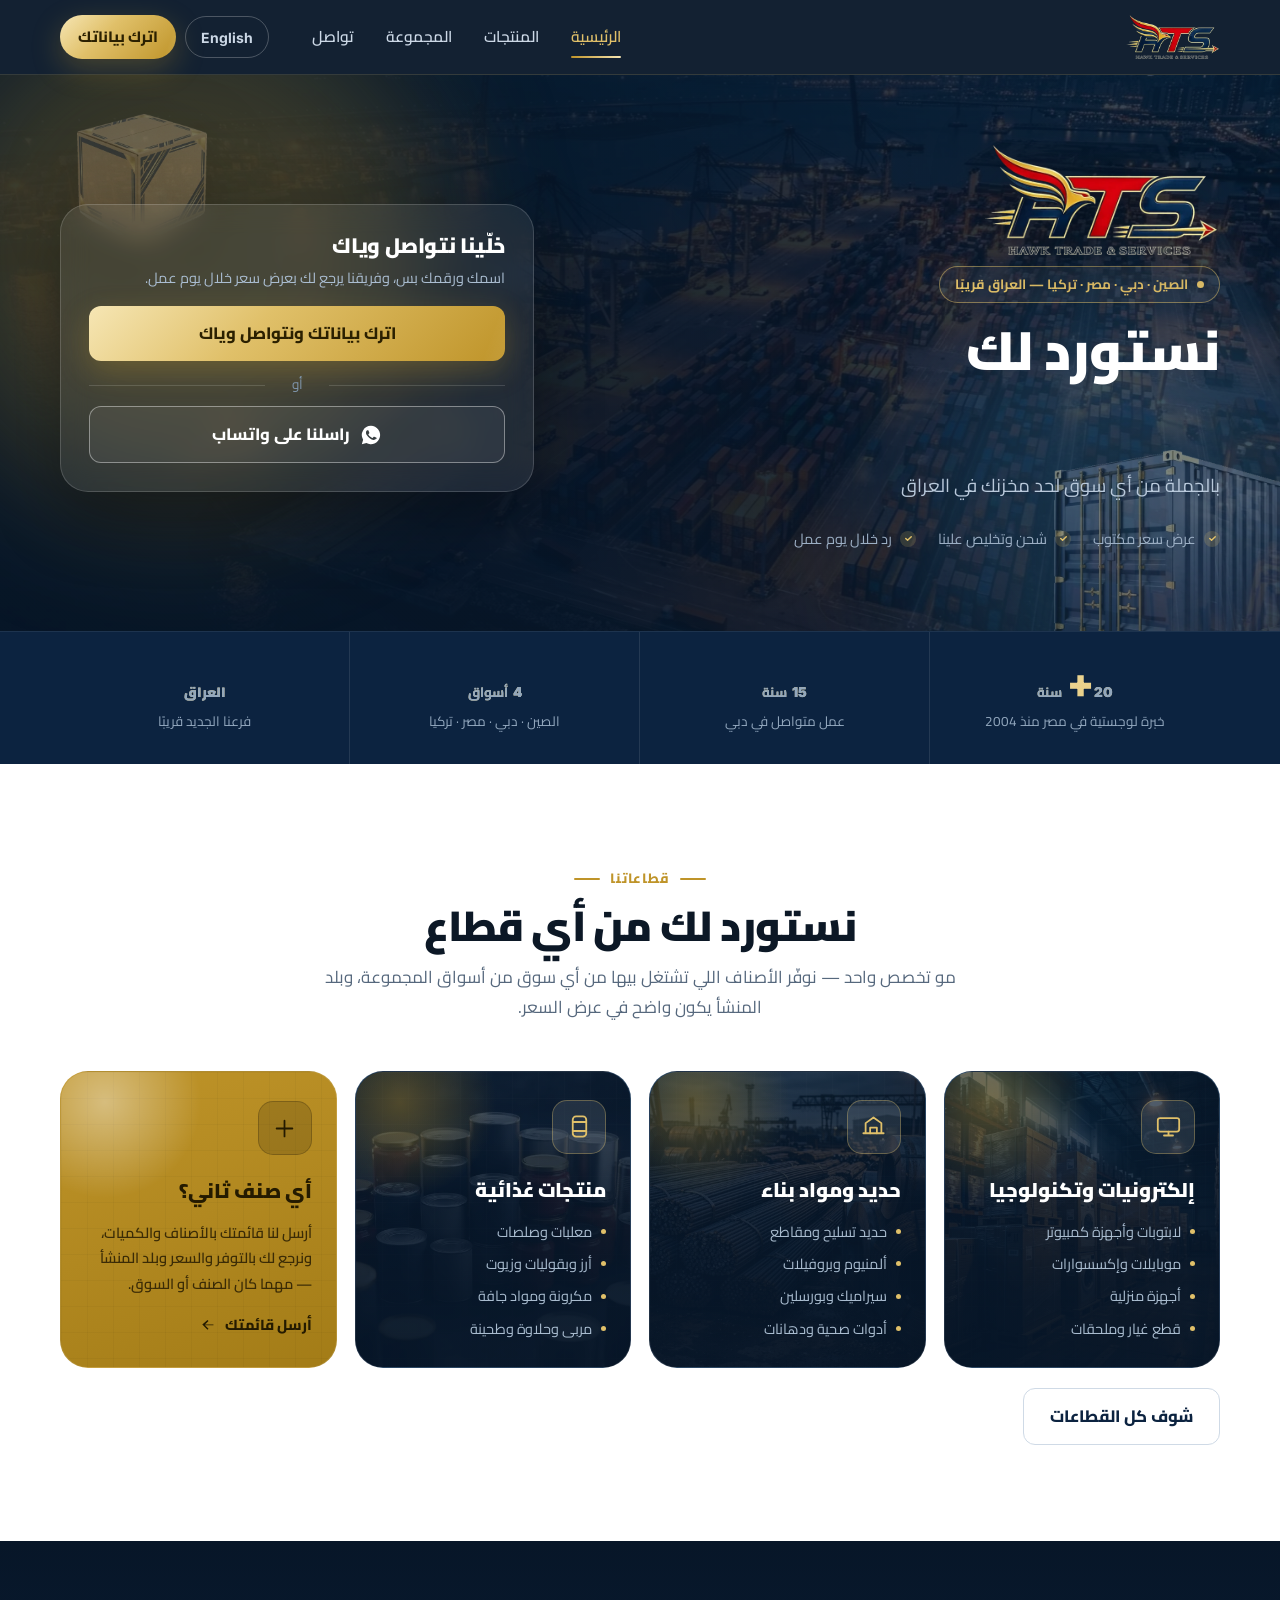
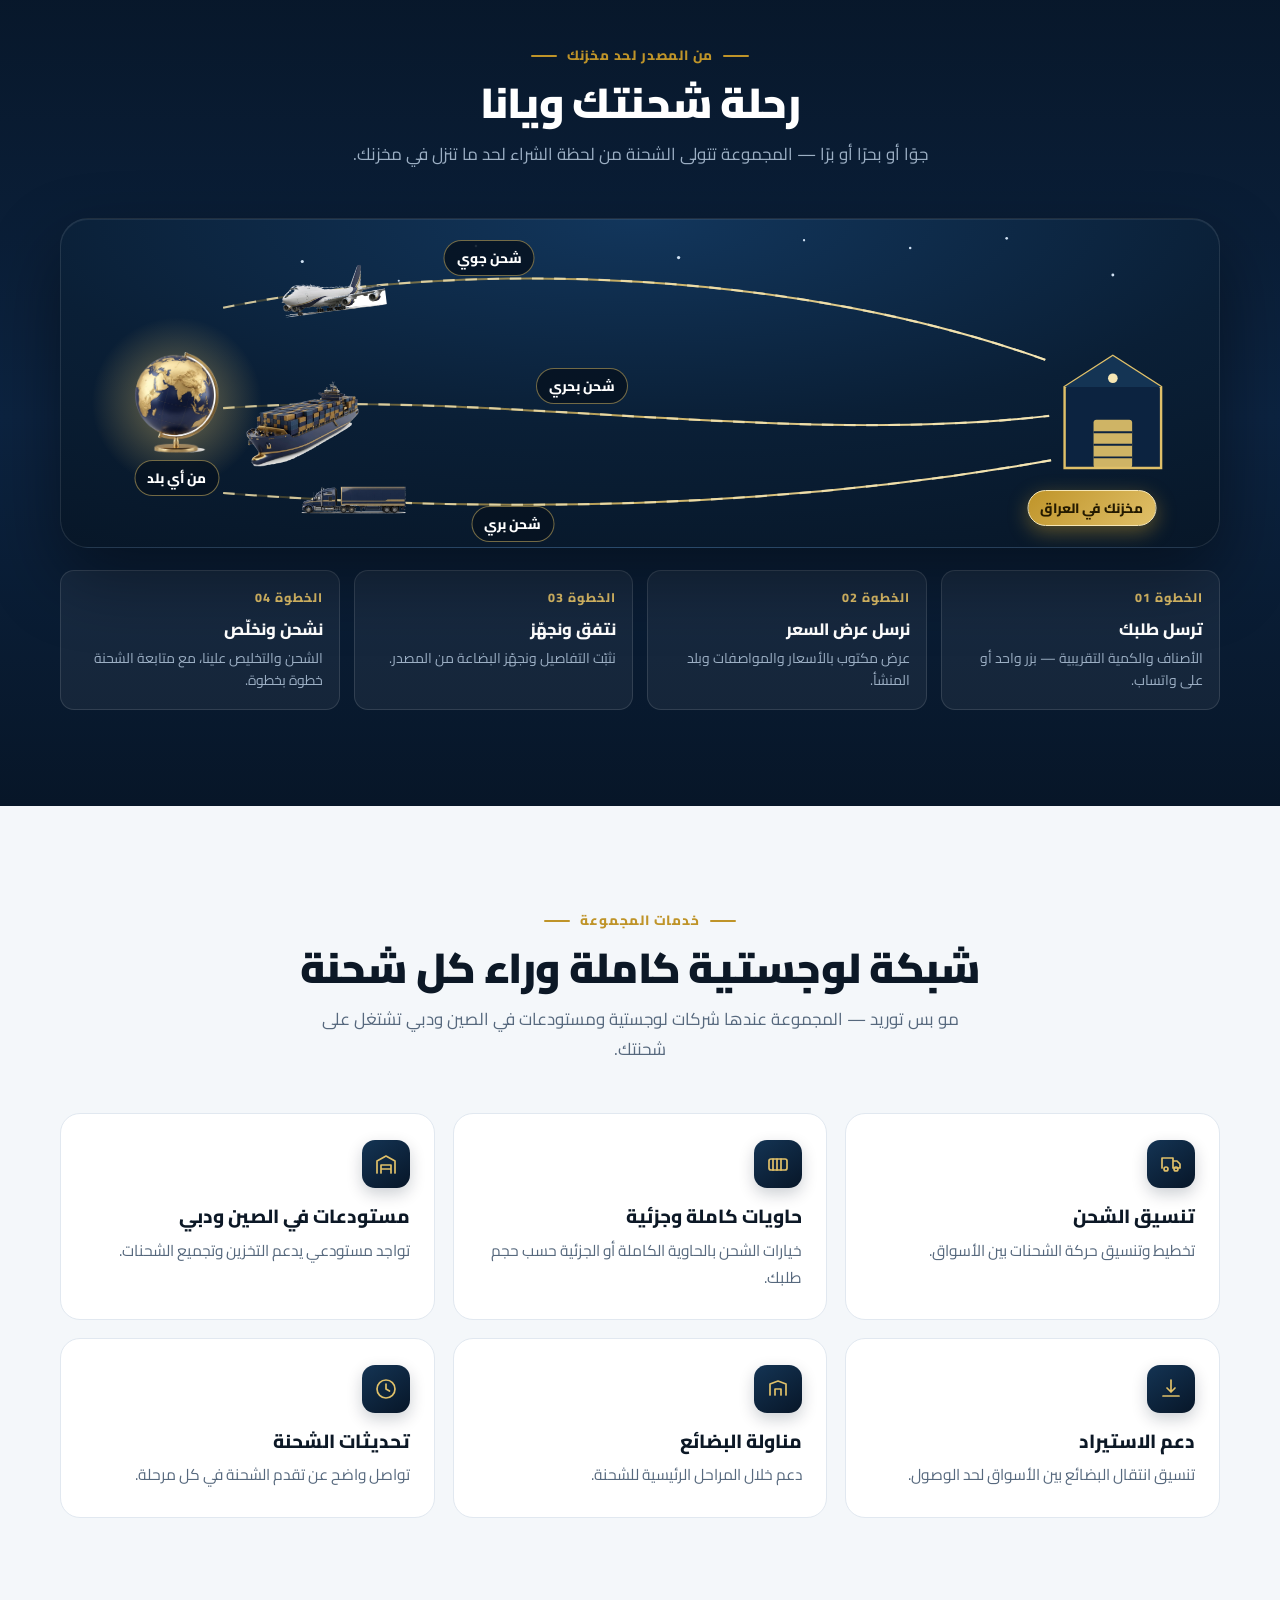
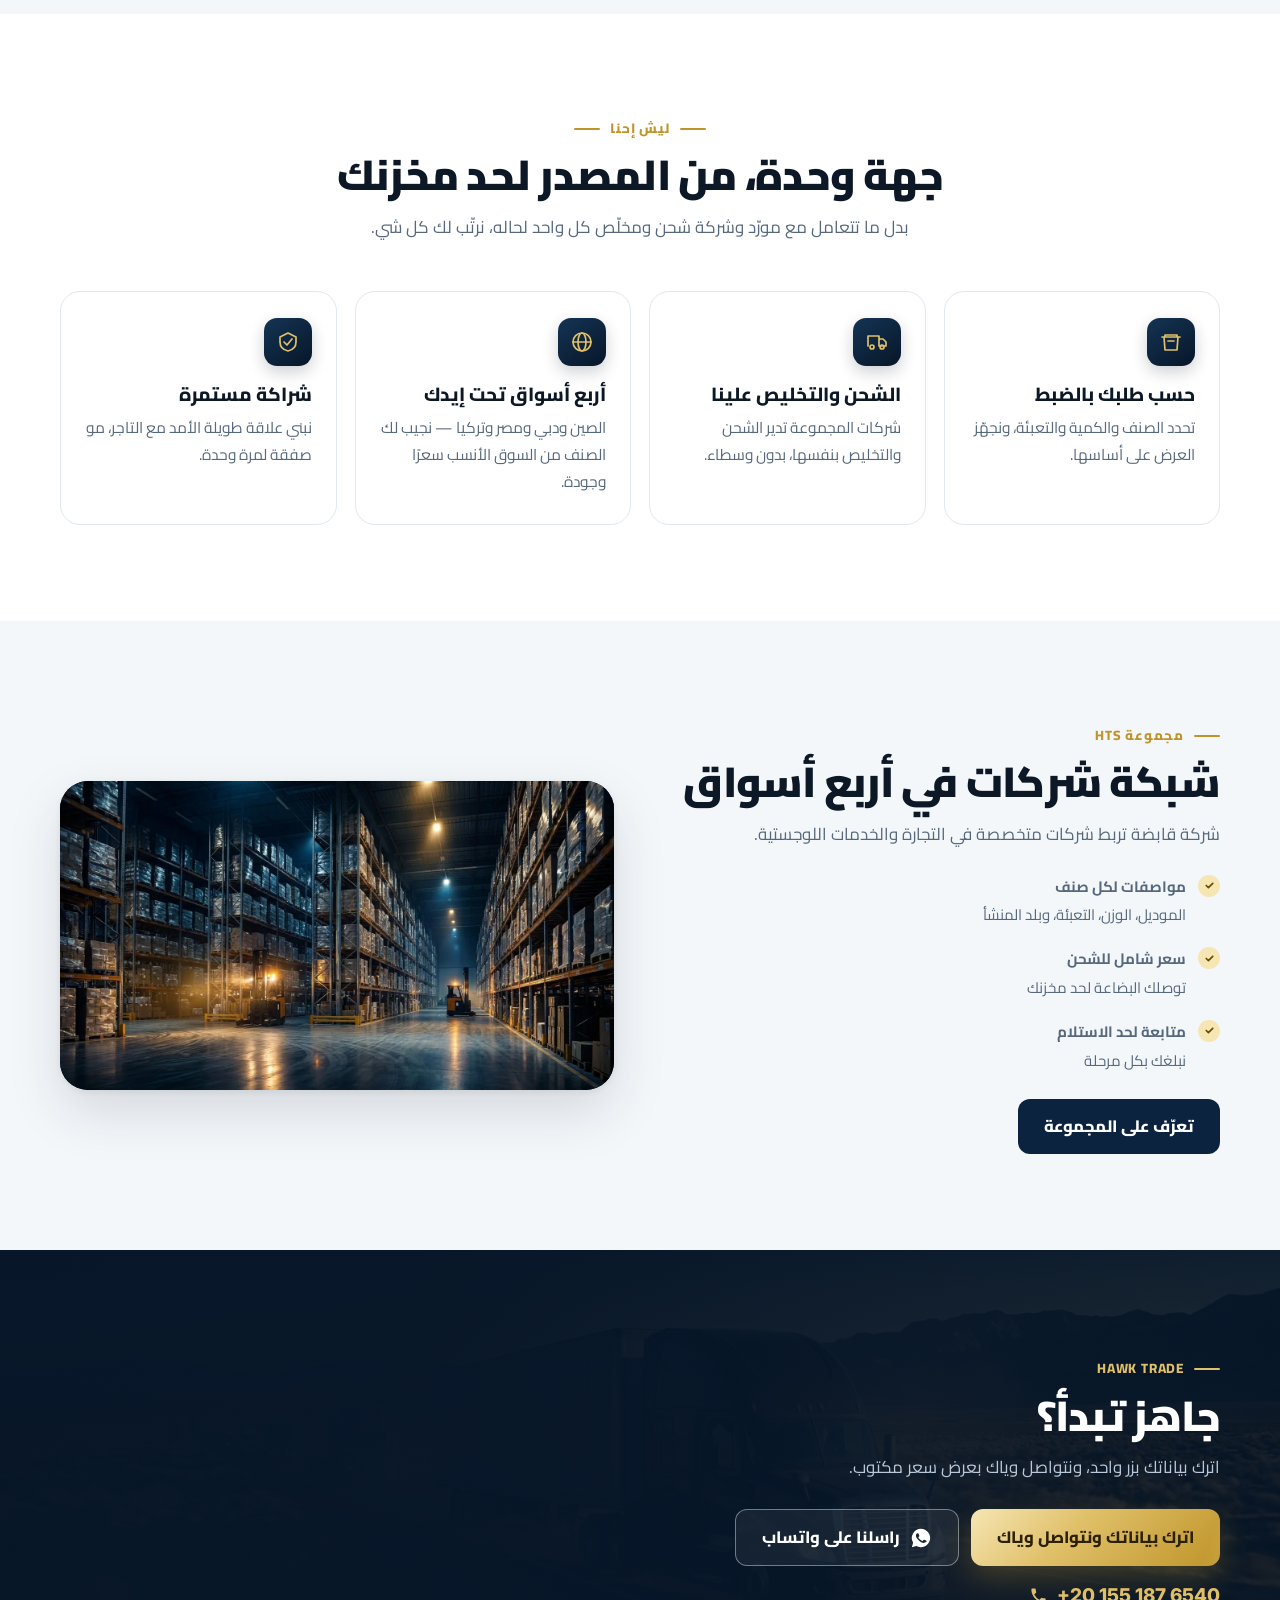
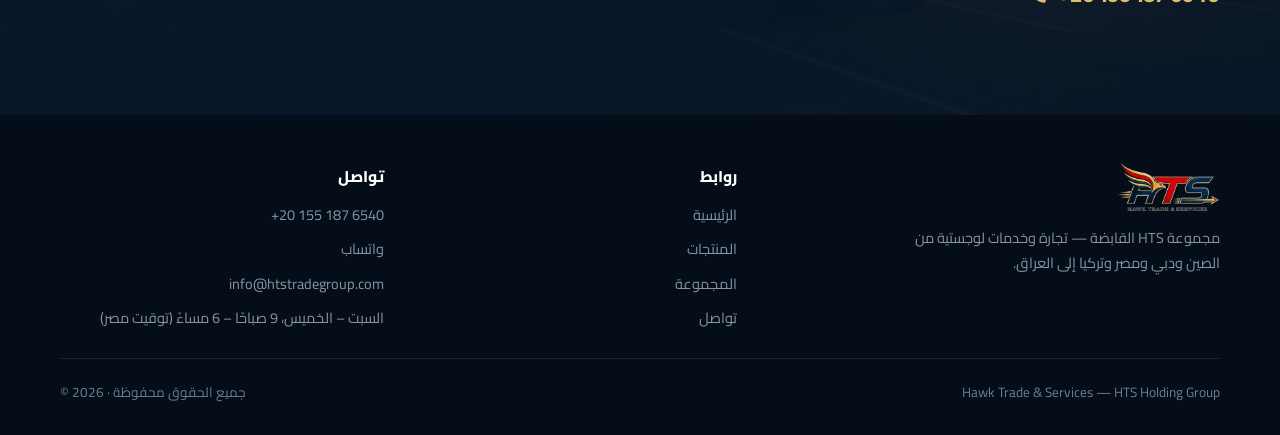
==== commit b5bd65e2: "توسيع النشاط لكل القطاعات + أنيميشن رحلة الشحنة + هوية بصرية جديدة المحتوى (مبني على ملف تعريف الشرك" ====
--- a/index.html
+++ b/index.html
@@ -1,42 +1,60 @@
 <!DOCTYPE html>
-<html lang="ar" dir="rtl" data-title-ar="Hawk Trade | توريد بالجملة إلى العراق" data-title-en="Hawk Trade | Wholesale supply to Iraq"><head>
+<html lang="ar" dir="rtl" data-title-ar="Hawk Trade | استيراد بالجملة إلى العراق" data-title-en="Hawk Trade | Wholesale importing to Iraq"><head>
 <meta charset="utf-8">
 <meta name="viewport" content="width=device-width,initial-scale=1,viewport-fit=cover">
-<title>Hawk Trade | توريد بالجملة إلى العراق</title>
-<meta name="description" content="شريك توريد واحد للمستوردين والموزعين وتجار الجملة في العراق — نجهّز طلبك ونتولى الشحن والتخليص الجمركي بأنفسنا.">
+<title>Hawk Trade | استيراد بالجملة إلى العراق</title>
+<meta name="description" content="نستورد لك إلكترونيات وحديد ومواد بناء وأغذية وأي صنف تطلبه، من الصين ودبي ومصر وتركيا إلى مخزنك في العراق — والشحن والتخليص علينا.">
 <link rel="canonical" href="https://hawk-trade.github.io/hawk-trade/">
 <meta property="og:type" content="website">
 <meta property="og:site_name" content="Hawk Trade">
 <meta property="og:locale" content="ar_IQ">
 <meta property="og:url" content="https://hawk-trade.github.io/hawk-trade/">
-<meta property="og:title" content="Hawk Trade — كل اللي تحتاجه تجارتك بالجملة لحد مخزنك في العراق">
-<meta property="og:description" content="عرض سعر مكتوب · الشحن والتخليص علينا · رد خلال يوم عمل. مصر · دبي · تركيا · الصين">
+<meta property="og:title" content="Hawk Trade — نستورد لك أي صنف بالجملة لحد مخزنك في العراق">
+<meta property="og:description" content="إلكترونيات · حديد ومواد بناء · أغذية — من الصين ودبي ومصر وتركيا. الشحن والتخليص علينا.">
 <meta property="og:image" content="https://hawk-trade.github.io/hawk-trade/og.jpg">
 <meta property="og:image:secure_url" content="https://hawk-trade.github.io/hawk-trade/og.jpg">
 <meta property="og:image:type" content="image/jpeg">
 <meta property="og:image:width" content="1200">
 <meta property="og:image:height" content="630">
-<meta property="og:image:alt" content="Hawk Trade — توريد بالجملة إلى العراق">
+<meta property="og:image:alt" content="Hawk Trade — استيراد بالجملة إلى العراق">
 <meta name="twitter:card" content="summary_large_image">
-<meta name="twitter:title" content="Hawk Trade — كل اللي تحتاجه تجارتك بالجملة لحد مخزنك في العراق">
-<meta name="twitter:description" content="عرض سعر مكتوب · الشحن والتخليص علينا · رد خلال يوم عمل. مصر · دبي · تركيا · الصين">
+<meta name="twitter:title" content="Hawk Trade — نستورد لك أي صنف بالجملة لحد مخزنك في العراق">
+<meta name="twitter:description" content="إلكترونيات · حديد ومواد بناء · أغذية — من الصين ودبي ومصر وتركيا. الشحن والتخليص علينا.">
 <meta name="twitter:image" content="https://hawk-trade.github.io/hawk-trade/og.jpg">
-<meta name="theme-color" content="#0a1c33">
+<meta name="theme-color" content="#071628">
 <meta name="referrer" content="strict-origin-when-cross-origin">
 <link rel="icon" href="img/favicon.png">
 <link rel="apple-touch-icon" href="img/favicon.png">
 <link rel="preconnect" href="https://fonts.googleapis.com">
 <link rel="preconnect" href="https://fonts.gstatic.com" crossorigin>
-<link href="https://fonts.googleapis.com/css2?family=Cairo:wght@400;600;700;900&family=Inter:wght@400;600;800&display=swap" rel="stylesheet">
+<link href="https://fonts.googleapis.com/css2?family=Cairo:wght@400;700;900&family=Inter:wght@400;800&display=swap" rel="stylesheet">
 <link rel="stylesheet" href="assets/site.css">
-<link rel="preload" as="image" href="img/hts-ship-1600.webp" media="(min-width:861px)">
-<link rel="preload" as="image" href="img/hts-hero-m.webp" media="(max-width:860px)">
+<link rel="preload" as="image" href="img/hero-wide.webp" media="(min-width:861px)">
+<link rel="preload" as="image" href="img/hero-tall.webp" media="(max-width:860px)">
 </head>
 <body>
+
+<div class="loader" id="loader">
+  <div class="ld">
+    <img class="ld-logo" src="img/hts-logo-sm.webp" alt="" width="300" height="140">
+    <div class="ld-road">
+      <svg class="ld-truck" viewBox="0 0 120 60" aria-hidden="true">
+        <rect x="4" y="12" width="60" height="30" rx="4" fill="#e0c069"/>
+        <rect x="10" y="18" width="48" height="8" rx="2" fill="#bf9429" opacity=".55"/>
+        <path d="M66 20h20l14 14v8H66z" fill="#143454" stroke="#e0c069" stroke-width="2"/>
+        <rect x="70" y="23" width="13" height="9" rx="2" fill="#7cb6d6" opacity=".85"/>
+        <circle class="whl" cx="26" cy="46" r="9" fill="#0c1826" stroke="#e0c069" stroke-width="2.5"/>
+        <circle class="whl" cx="84" cy="46" r="9" fill="#0c1826" stroke="#e0c069" stroke-width="2.5"/>
+      </svg>
+      <div class="ld-line"></div>
+    </div>
+    <div class="ld-txt"><span data-t="ld_txt">جارٍ التحميل</span></div>
+  </div>
+</div>
 <a class="sr" href="#main">تخطَّ إلى المحتوى</a>
 <header class="hd">
 <div class="wrap">
-  <a class="brand" href="index.html" aria-label="Hawk Trade"><img src="img/hts-logo.webp" alt="Hawk Trade" width="640" height="300"></a>
+  <a class="brand" href="index.html" aria-label="Hawk Trade"><img src="img/hts-logo-sm.webp" alt="Hawk Trade" width="300" height="140"></a>
   <nav id="nav" aria-label="القائمة الرئيسية">
     <a href="index.html" aria-current="page"><span data-t="nav_home">الرئيسية</span></a>
     <a href="products.html"><span data-t="nav_prod">المنتجات</span></a>
@@ -53,14 +71,17 @@
 <main id="main">
 
 <section class="hero">
-<div class="bg"><picture><source media="(min-width:861px)" srcset="img/hts-ship-1600.webp"><img src="img/hts-hero-m.webp" alt="" width="720" height="1073" fetchpriority="high"></picture></div>
+<div class="bg"><picture><source media="(min-width:861px)" srcset="img/hero-wide.webp"><img src="img/hero-tall.webp" alt="" width="900" height="1611" fetchpriority="high"></picture></div>
+<div class="mesh"><i></i><i></i></div>
+<img class="float f1" src="img/st-container.webp" alt="" width="760" height="562" loading="lazy" decoding="async">
+<img class="float f2" src="img/st-box.webp" alt="" width="760" height="747" loading="lazy" decoding="async">
 <div class="wrap">
 <div class="hero-grid">
   <div class="txt">
-    <img class="hero-logo" src="img/hts-logo.webp" alt="Hawk Trade" width="640" height="300" fetchpriority="high">
-    <span class="chip"><i></i><span data-t="chip">مصر · دبي · تركيا · الصين — العراق قريبًا</span></span>
-    <h1><span data-t="h1a">كل اللي تحتاجه تجارتك</span><em><span data-t="h1b">بالجملة من المصدر لحد مخزنك في العراق</span></em></h1>
-    <p class="lead"><span data-t="lead">شريك توريد واحد للمستوردين والموزعين وتجار الجملة في العراق: نوفّر الأصناف اللي تطلبها من مصر ومن أسواق المجموعة، ونتولى الشحن والتخليص الجمركي بأنفسنا.</span></p>
+    <img class="hero-logo" src="img/hts-logo.webp" alt="Hawk Trade" width="560" height="262" fetchpriority="high">
+    <span class="chip"><i></i><span data-t="chip">الصين · دبي · مصر · تركيا — العراق قريبًا</span></span>
+    <h1><span data-t="h1a">نستورد لك</span><em class="rot"><span data-t="r1">إلكترونيات ولابتوبات</span><span data-t="r2">حديد ومواد بناء</span><span data-t="r3">منتجات غذائية</span><span data-t="r4">أي صنف تطلبه</span></em></h1>
+    <p class="lead"><span data-t="h1b">بالجملة من أي سوق لحد مخزنك في العراق</span></p>
     <div class="hero-pts">
       <span data-t="hp1">عرض سعر مكتوب</span>
       <span data-t="hp2">شحن وتخليص علينا</span>
@@ -83,49 +104,162 @@
 <div class="wrap">
   <div class="t rv"><b><bdi dir="ltr">+<span class="cnt" data-n="20">20</span></bdi><small><span data-t="t1b">سنة</span></small></b><span data-t="t1">خبرة لوجستية في مصر منذ 2004</span></div>
   <div class="t rv"><b><span class="cnt" data-n="15">15</span><small><span data-t="t2b">سنة</span></small></b><span data-t="t2">عمل متواصل في دبي</span></div>
-  <div class="t rv"><b><span class="cnt" data-n="4">4</span><small><span data-t="t3b">دول</span></small></b><span data-t="t3">مصر · الإمارات · تركيا · الصين</span></div>
+  <div class="t rv"><b><span class="cnt" data-n="4">4</span><small><span data-t="t3b">أسواق</span></small></b><span data-t="t3">الصين · دبي · مصر · تركيا</span></div>
   <div class="t rv"><b><span data-t="t4b">العراق</span></b><span data-t="t4">فرعنا الجديد قريبًا</span></div>
 </div>
 </div>
 
-<section id="why">
+<section id="sectors">
+<div class="wrap">
+  <div class="head c rv"><span class="eye"><span data-t="sec_k">قطاعاتنا</span></span><h2><span data-t="sec_h">نستورد لك من أي قطاع</span></h2><p class="sub"><span data-t="sec_p">مو تخصص واحد — نوفّر الأصناف اللي تشتغل بيها من أي سوق من أسواق المجموعة، وبلد المنشأ يكون واضح في عرض السعر.</span></p></div>
+  
+<div class="sectors rv-s">
+  <a class="sec" href="products.html">
+    <img class="sec-bg" src="img/sec-appliances.webp" alt="" width="900" height="900" loading="lazy" decoding="async">
+    <div class="si"><svg viewBox="0 0 24 24"><rect x="2.5" y="4.5" width="19" height="12" rx="2"/><path d="M8 20h8M12 16.5V20"/></svg></div>
+    <h3><span data-t="s1h">إلكترونيات وتكنولوجيا</span></h3>
+    <ul>
+      <li><span data-t="s1a">لابتوبات وأجهزة كمبيوتر</span></li>
+      <li><span data-t="s1b2">موبايلات وإكسسوارات</span></li>
+      <li><span data-t="s1c">أجهزة منزلية</span></li>
+      <li><span data-t="s1d">قطع غيار وملحقات</span></li>
+    </ul>
+  </a>
+  <a class="sec" href="products.html">
+    <img class="sec-bg" src="img/sec-steel.webp" alt="" width="900" height="900" loading="lazy" decoding="async">
+    <div class="si"><svg viewBox="0 0 24 24"><path d="M3 18h18M5 18V9l7-5 7 5v9"/><path d="M9 18v-5h6v5"/></svg></div>
+    <h3><span data-t="s2h">حديد ومواد بناء</span></h3>
+    <ul>
+      <li><span data-t="s2a">حديد تسليح ومقاطع</span></li>
+      <li><span data-t="s2b2">ألمنيوم وبروفيلات</span></li>
+      <li><span data-t="s2c">سيراميك وبورسلين</span></li>
+      <li><span data-t="s2d">أدوات صحية ودهانات</span></li>
+    </ul>
+  </a>
+  <a class="sec" href="products.html">
+    <img class="sec-bg" src="img/hts-cans.webp" alt="" width="520" height="520" loading="lazy" decoding="async">
+    <div class="si"><svg viewBox="0 0 24 24"><rect x="6" y="3" width="12" height="18" rx="3"/><path d="M6 8h12M6 16h12"/></svg></div>
+    <h3><span data-t="s3h">منتجات غذائية</span></h3>
+    <ul>
+      <li><span data-t="s3a">معلبات وصلصات</span></li>
+      <li><span data-t="s3b2">أرز وبقوليات وزيوت</span></li>
+      <li><span data-t="s3c">مكرونة ومواد جافة</span></li>
+      <li><span data-t="s3d">مربى وحلاوة وطحينة</span></li>
+    </ul>
+  </a>
+  <button class="sec cta-sec js-lead" type="button">
+    <div class="si"><svg viewBox="0 0 24 24"><path d="M12 5v14M5 12h14"/></svg></div>
+    <h3><span data-t="s4h">أي صنف ثاني؟</span></h3>
+    <p><span data-t="s4p">أرسل لنا قائمتك بالأصناف والكميات، ونرجع لك بالتوفر والسعر وبلد المنشأ — مهما كان الصنف أو السوق.</span></p>
+    <span class="go"><span data-t="s4go">أرسل قائمتك</span><svg viewBox="0 0 24 24" aria-hidden="true"><path d="M5 12h12l-5-5 1.4-1.4L20.8 12l-7.4 7.4L12 18l5-5H5z"/></svg></span>
+  </button>
+</div>
+  <p class="note"><a class="btn btn-line-d" href="products.html"><span data-t="p_more">شوف كل القطاعات</span></a></p>
+</div>
+</section>
+
+
+<section class="journey" id="how">
+<div class="wrap">
+  <div class="head c rv">
+    <span class="eye"><span data-t="j_k">من المصدر لحد مخزنك</span></span>
+    <h2><span data-t="j_h">رحلة شحنتك ويانا</span></h2>
+    <p class="sub"><span data-t="j_p">جوًا أو بحرًا أو برًا — المجموعة تتولى الشحنة من لحظة الشراء لحد ما تنزل في مخزنك.</span></p>
+  </div>
+
+  <div class="scene rv">
+    <svg viewBox="0 0 1200 340" role="img" aria-labelledby="scTitle">
+      <title id="scTitle">رحلة الشحنة من أي بلد إلى مخزنك في العراق</title>
+      <defs>
+        <linearGradient id="gGold" x1="0" x2="1"><stop offset="0" stop-color="#bf9429" stop-opacity=".2"/><stop offset=".5" stop-color="#e0c069" stop-opacity=".9"/><stop offset="1" stop-color="#f6e6b4"/></linearGradient>
+        <radialGradient id="gHub"><stop offset="0" stop-color="#e0c069" stop-opacity=".5"/><stop offset="1" stop-color="#e0c069" stop-opacity="0"/></radialGradient>
+        <path id="rAir"  d="M168,92 C 430,38 770,56 1020,146"/>
+        <path id="rSea"  d="M168,196 C 440,176 745,236 1024,204"/>
+        <path id="rLand" d="M168,284 C 455,306 745,300 1026,250"/>
+      </defs>
+
+      <g fill="#cfe0f2">
+        <circle class="twk" cx="250" cy="44" r="1.6"/><circle class="twk" cx="430" cy="28" r="1.3" style="animation-delay:.6s"/>
+        <circle class="twk" cx="640" cy="40" r="1.7" style="animation-delay:1.1s"/><circle class="twk" cx="880" cy="30" r="1.3" style="animation-delay:1.6s"/>
+        <circle class="twk" cx="1090" cy="58" r="1.5" style="animation-delay:.3s"/><circle class="twk" cx="350" cy="64" r="1.1" style="animation-delay:2s"/>
+        <circle class="twk" cx="770" cy="22" r="1.2" style="animation-delay:1.4s"/><circle class="twk" cx="980" cy="20" r="1.4" style="animation-delay:.9s"/>
+      </g>
+
+      <use href="#rAir"  fill="none" stroke="url(#gGold)" stroke-width="2"/>
+      <use href="#rSea"  fill="none" stroke="url(#gGold)" stroke-width="2"/>
+      <use href="#rLand" fill="none" stroke="url(#gGold)" stroke-width="2"/>
+      <use href="#rAir"  class="dash" fill="none" stroke="#f6e6b4" stroke-width="2.2" opacity=".8"/>
+      <use href="#rSea"  class="dash" fill="none" stroke="#f6e6b4" stroke-width="2.2" opacity=".8" style="animation-delay:-.4s"/>
+      <use href="#rLand" class="dash" fill="none" stroke="#f6e6b4" stroke-width="2.2" opacity=".8" style="animation-delay:-.8s"/>
+
+      <circle cx="120" cy="190" r="88" fill="url(#gHub)"/>
+      <circle class="pulse" cx="120" cy="190" r="32" fill="none" stroke="#e0c069" stroke-width="2"/>
+      <circle class="pulse" cx="120" cy="190" r="32" fill="none" stroke="#e0c069" stroke-width="2" style="animation-delay:1.4s"/>
+      <image href="img/st-globe.webp" x="68" y="138" width="104" height="104" preserveAspectRatio="xMidYMid meet"/>
+
+      <circle class="pulse" cx="1090" cy="196" r="34" fill="none" stroke="#f6e6b4" stroke-width="2"/>
+      <g transform="translate(1040,142)">
+        <path d="M0 32 L50 0 L100 32 V116 H0 Z" fill="#0c2340" stroke="#e0c069" stroke-width="2.5"/>
+        <path d="M0 32 L50 0 L100 32 Z" fill="#143454"/>
+        <rect x="30" y="66" width="40" height="50" rx="3" fill="#e0c069" opacity=".92"/>
+        <path d="M30 79h40M30 92h40M30 105h40" stroke="#0c2340" stroke-width="2"/>
+        <circle cx="50" cy="23" r="5" fill="#f6e6b4"/>
+      </g>
+
+      <g>
+        <animateMotion dur="13s" repeatCount="indefinite" rotate="auto"><mpath href="#rAir"/></animateMotion>
+        <image href="img/st-plane.webp" x="-54" y="-23" width="108" height="46" preserveAspectRatio="xMidYMid meet"/>
+      </g>
+      <g>
+        <animateMotion dur="18s" repeatCount="indefinite" rotate="0"><mpath href="#rSea"/></animateMotion>
+        <image href="img/st-ship.webp" x="-58" y="-24" width="116" height="88" preserveAspectRatio="xMidYMid meet"/>
+      </g>
+      <g>
+        <animateMotion dur="11s" repeatCount="indefinite" rotate="0"><mpath href="#rLand"/></animateMotion>
+        <image href="img/st-truck.webp" x="-54" y="-15" width="108" height="28" preserveAspectRatio="xMidYMid meet"/>
+      </g>
+    </svg>
+
+    <span class="lbl" style="left:10%;top:79%"><span data-t="j_from">من أي بلد</span></span>
+    <span class="lbl dest" style="left:89%;top:88%"><span data-t="j_to">مخزنك في العراق</span></span>
+    <span class="lbl" style="left:37%;top:12%"><span data-t="j_air">شحن جوي</span></span>
+    <span class="lbl" style="left:45%;top:51%"><span data-t="j_sea">شحن بحري</span></span>
+    <span class="lbl" style="left:39%;top:93%"><span data-t="j_land">شحن بري</span></span>
+  </div>
+
+  <div class="jsteps rv-s">
+    <div class="jst"><b><span data-t="j_step">الخطوة</span> 01</b><h3><span data-t="j1h">ترسل طلبك</span></h3><p><span data-t="j1">الأصناف والكمية التقريبية — بزر واحد أو على واتساب.</span></p></div>
+    <div class="jst"><b><span data-t="j_step">الخطوة</span> 02</b><h3><span data-t="j2h">نرسل عرض السعر</span></h3><p><span data-t="j2">عرض مكتوب بالأسعار والمواصفات وبلد المنشأ.</span></p></div>
+    <div class="jst"><b><span data-t="j_step">الخطوة</span> 03</b><h3><span data-t="j3h">نتفق ونجهّز</span></h3><p><span data-t="j3">نثبّت التفاصيل ونجهّز البضاعة من المصدر.</span></p></div>
+    <div class="jst"><b><span data-t="j_step">الخطوة</span> 04</b><h3><span data-t="j4h">نشحن ونخلّص</span></h3><p><span data-t="j4">الشحن والتخليص علينا، مع متابعة الشحنة خطوة بخطوة.</span></p></div>
+  </div>
+</div>
+</section>
+
+<section class="soft">
+<div class="wrap">
+  <div class="head c rv"><span class="eye"><span data-t="sv_k">خدمات المجموعة</span></span><h2><span data-t="sv_h">شبكة لوجستية كاملة وراء كل شحنة</span></h2><p class="sub"><span data-t="sv_p">مو بس توريد — المجموعة عندها شركات لوجستية ومستودعات في الصين ودبي تشتغل على شحنتك.</span></p></div>
+  <div class="grid g3 rv-s">
+    <div class="card"><div class="ico"><svg viewBox="0 0 24 24"><path d="M3 16V6h11v10M14 9h4l3 3v4h-7"/><circle cx="7" cy="17" r="2"/><circle cx="17" cy="17" r="2"/></svg></div><h3><span data-t="v1h">تنسيق الشحن</span></h3><p><span data-t="v1">تخطيط وتنسيق حركة الشحنات بين الأسواق.</span></p></div>
+    <div class="card"><div class="ico"><svg viewBox="0 0 24 24"><rect x="3" y="7" width="18" height="11" rx="2"/><path d="M7 7v11M11 7v11M15 7v11"/></svg></div><h3><span data-t="v2h">حاويات كاملة وجزئية</span></h3><p><span data-t="v2">خيارات الشحن بالحاوية الكاملة أو الجزئية حسب حجم طلبك.</span></p></div>
+    <div class="card"><div class="ico"><svg viewBox="0 0 24 24"><path d="M3 21V9l9-5 9 5v12"/><path d="M7 21v-8h10v8M7 17h10"/></svg></div><h3><span data-t="v3h">مستودعات في الصين ودبي</span></h3><p><span data-t="v3">تواجد مستودعي يدعم التخزين وتجميع الشحنات.</span></p></div>
+    <div class="card"><div class="ico"><svg viewBox="0 0 24 24"><path d="M12 3v12M8 11l4 4 4-4"/><path d="M4 19h16"/></svg></div><h3><span data-t="v4h">دعم الاستيراد</span></h3><p><span data-t="v4">تنسيق انتقال البضائع بين الأسواق لحد الوصول.</span></p></div>
+    <div class="card"><div class="ico"><svg viewBox="0 0 24 24"><path d="M4 18V7l8-3 8 3v11"/><path d="M9 18v-6h6v6"/></svg></div><h3><span data-t="v5h">مناولة البضائع</span></h3><p><span data-t="v5">دعم خلال المراحل الرئيسية للشحنة.</span></p></div>
+    <div class="card"><div class="ico"><svg viewBox="0 0 24 24"><circle cx="12" cy="12" r="9"/><path d="M12 7v5l3.5 2"/></svg></div><h3><span data-t="v6h">تحديثات الشحنة</span></h3><p><span data-t="v6">تواصل واضح عن تقدم الشحنة في كل مرحلة.</span></p></div>
+  </div>
+</div>
+</section>
+
+<section>
 <div class="wrap">
   <div class="head c rv"><span class="eye"><span data-t="why_k">ليش إحنا</span></span><h2><span data-t="why_h">جهة وحدة، من المصدر لحد مخزنك</span></h2><p class="sub"><span data-t="why_p">بدل ما تتعامل مع مورّد وشركة شحن ومخلّص كل واحد لحاله، نرتّب لك كل شي.</span></p></div>
   
-<div class="grid g4">
-  <div class="card rv"><div class="ico"><svg viewBox="0 0 24 24"><path d="M3 7h18M6 7V5h12v2M5 7l1 13h12l1-13"/><path d="M9 11h6"/></svg></div><h3><span data-t="w1h">حسب طلبك بالضبط</span></h3><p><span data-t="w1">تحدد الصنف والكمية والتعبئة، ونجهّز العرض على أساسها.</span></p></div>
-  <div class="card rv"><div class="ico"><svg viewBox="0 0 24 24"><path d="M3 16V6h11v10M14 9h4l3 3v4h-7"/><circle cx="7" cy="17" r="2"/><circle cx="17" cy="17" r="2"/></svg></div><h3><span data-t="w2h">الشحن والتخليص علينا</span></h3><p><span data-t="w2">مجموعتنا تدير الشحن والتخليص الجمركي بنفسها، بدون وسطاء.</span></p></div>
-  <div class="card rv"><div class="ico"><svg viewBox="0 0 24 24"><path d="M3 21V9l9-5 9 5v12"/><path d="M7 21v-8h10v8M7 17h10"/></svg></div><h3><span data-t="w3h">مستودعات للمجموعة</span></h3><p><span data-t="w3">مستودعات في دبي والصين تدعم التخزين وتنسيق الشحنات.</span></p></div>
-  <div class="card rv"><div class="ico"><svg viewBox="0 0 24 24"><path d="M8 12l3 3 5-6"/><path d="M12 3l8 4v5c0 5-3.5 8-8 9-4.5-1-8-4-8-9V7z"/></svg></div><h3><span data-t="w4h">شراكة مستمرة</span></h3><p><span data-t="w4">نبني علاقة طويلة الأمد مع التاجر، مو صفقة لمرة وحدة.</span></p></div>
-</div>
-</div>
-</section>
-
-<section class="soft" id="products">
-<div class="wrap">
-  <div class="head rv"><span class="eye"><span data-t="p_k">المنتجات</span></span><h2><span data-t="p_h">فئات نوفّرها لتجار العراق</span></h2><p class="sub"><span data-t="p_p">أكثر الفئات طلبًا من السوق المصري — وأي صنف ثاني تشتغل بيه، أرسله لنا ونرجع لك بالتوفر والسعر.</span></p></div>
-  <div class="grid g4">
-    <div class="pc rv"><img src="img/hts-cans.webp" alt="" width="520" height="520" loading="lazy" decoding="async"><b><span data-t="c1">معلبات وصلصات</span></b></div>
-    <div class="pc rv"><img src="img/hts-rice.webp" alt="" width="520" height="520" loading="lazy" decoding="async"><b><span data-t="c2">أرز وبقوليات</span></b></div>
-    <div class="pc rv"><div class="oi"><svg viewBox="0 0 24 24" aria-hidden="true"><path d="M9 3h6v4l2 3v11H7V10l2-3z"/><path d="M7 13h10"/></svg></div><b><span data-t="c3">زيوت وسمن</span></b></div>
-    <div class="pc rv"><img src="img/hts-jam.webp" alt="" width="520" height="520" loading="lazy" decoding="async"><b><span data-t="c4">مربى وحلاوة وطحينة</span></b></div>
-    <div class="pc rv"><img src="img/hts-pasta.webp" alt="" width="520" height="520" loading="lazy" decoding="async"><b><span data-t="c5">مكرونة ومواد جافة</span></b></div>
-    <div class="pc rv"><img src="img/hts-frozen.webp" alt="" width="520" height="520" loading="lazy" decoding="async"><b><span data-t="c6">أغذية مجمدة</span></b></div>
-    <a class="pc more rv" href="contact.html"><div><span data-t="c7">أصناف ثانية؟</span><small><span data-t="c7s">أرسل القائمة ونشوفها لك</span></small></div></a>
-  </div>
-  <p class="note"><a class="btn btn-line-d" href="products.html" style="margin-top:4px"><span data-t="p_more">شوف كل الفئات</span></a></p>
-</div>
-</section>
-
-<section id="how">
-<div class="wrap">
-  <div class="head c rv"><span class="eye"><span data-t="h_k">طريقة العمل</span></span><h2><span data-t="h_h">أربع خطوات، وكل مرحلة واضحة</span></h2><p class="sub"><span data-t="h_p">تتابع ويانا كل مرحلة لحد ما توصل البضاعة لمخزنك.</span></p></div>
-  <div class="grid g4 steps">
-    <div class="step rv"><div class="ph-img"><img src="img/hts-step1.webp" alt="" width="640" height="429" loading="lazy" decoding="async"></div><div class="bd"><h3><span data-t="st1h">ترسل طلبك</span></h3><p><span data-t="st1">الأصناف والكمية التقريبية — بزر واحد أو على واتساب.</span></p></div></div>
-    <div class="step rv"><div class="ph-img"><img src="img/hts-step2.webp" alt="" width="640" height="429" loading="lazy" decoding="async"></div><div class="bd"><h3><span data-t="st2h">نرسل عرض السعر</span></h3><p><span data-t="st2">عرض مكتوب بالأسعار والمواصفات وبلد المنشأ.</span></p></div></div>
-    <div class="step rv"><div class="ph-img"><img src="img/hts-step3.webp" alt="" width="640" height="429" loading="lazy" decoding="async"></div><div class="bd"><h3><span data-t="st3h">نتفق ونجهّز</span></h3><p><span data-t="st3">نثبّت التفاصيل ونجهّز البضاعة من المصدر.</span></p></div></div>
-    <div class="step rv"><div class="ph-img"><img src="img/hts-step4.webp" alt="" width="640" height="429" loading="lazy" decoding="async"></div><div class="bd"><h3><span data-t="st4h">نشحن لحد عندك</span></h3><p><span data-t="st4">الشحن والتخليص علينا، مع متابعة الشحنة خطوة بخطوة.</span></p></div></div>
-  </div>
+<div class="grid g4 rv-s">
+  <div class="card"><div class="ico"><svg viewBox="0 0 24 24"><path d="M3 7h18M6 7V5h12v2M5 7l1 13h12l1-13"/><path d="M9 11h6"/></svg></div><h3><span data-t="w1h">حسب طلبك بالضبط</span></h3><p><span data-t="w1">تحدد الصنف والكمية والتعبئة، ونجهّز العرض على أساسها.</span></p></div>
+  <div class="card"><div class="ico"><svg viewBox="0 0 24 24"><path d="M3 16V6h11v10M14 9h4l3 3v4h-7"/><circle cx="7" cy="17" r="2"/><circle cx="17" cy="17" r="2"/></svg></div><h3><span data-t="w2h">الشحن والتخليص علينا</span></h3><p><span data-t="w2">شركات المجموعة تدير الشحن والتخليص بنفسها، بدون وسطاء.</span></p></div>
+  <div class="card"><div class="ico"><svg viewBox="0 0 24 24"><circle cx="12" cy="12" r="9"/><ellipse cx="12" cy="12" rx="4" ry="9"/><path d="M3 12h18"/></svg></div><h3><span data-t="w3h">أربع أسواق تحت إيدك</span></h3><p><span data-t="w3">الصين ودبي ومصر وتركيا — نجيب لك الصنف من السوق الأنسب سعرًا وجودة.</span></p></div>
+  <div class="card"><div class="ico"><svg viewBox="0 0 24 24"><path d="M8 12l3 3 5-6"/><path d="M12 3l8 4v5c0 5-3.5 8-8 9-4.5-1-8-4-8-9V7z"/></svg></div><h3><span data-t="w4h">شراكة مستمرة</span></h3><p><span data-t="w4">نبني علاقة طويلة الأمد مع التاجر، مو صفقة لمرة وحدة.</span></p></div>
+</div>
 </div>
 </section>
 
@@ -134,23 +268,23 @@
   <div class="split">
     <div class="rv">
       <span class="eye"><span data-t="g_k">مجموعة HTS</span></span>
-      <h2><span data-t="g_h">شبكة شركات في أربع دول</span></h2>
-      <p class="sub"><span data-t="g_p">مجموعة قابضة تربط شركات متخصصة في التجارة والخدمات اللوجستية.</span></p>
+      <h2><span data-t="g_h">شبكة شركات في أربع أسواق</span></h2>
+      <p class="sub"><span data-t="g_p">شركة قابضة تربط شركات متخصصة في التجارة والخدمات اللوجستية.</span></p>
       <ul class="ticks">
-        <li><div><b><span data-t="sp1b">مواصفات لكل صنف</span></b><span data-t="sp1">الوزن، التعبئة، العبوة، وبلد المنشأ</span></div></li>
+        <li><div><b><span data-t="sp1b">مواصفات لكل صنف</span></b><span data-t="sp1">الموديل، الوزن، التعبئة، وبلد المنشأ</span></div></li>
         <li><div><b><span data-t="sp2b">سعر شامل للشحن</span></b><span data-t="sp2">توصلك البضاعة لحد مخزنك</span></div></li>
         <li><div><b><span data-t="sp4b">متابعة لحد الاستلام</span></b><span data-t="sp4">نبلغك بكل مرحلة</span></div></li>
       </ul>
       <p style="margin-top:24px"><a class="btn btn-navy" href="group.html"><span data-t="g_more">تعرّف على المجموعة</span></a></p>
     </div>
-    <div class="fig rv"><img src="img/hts-qc.webp" alt="" width="800" height="537" loading="lazy" decoding="async"></div>
+    <div class="fig rv"><img src="img/bg-warehouse.webp" alt="" width="1376" height="768" loading="lazy" decoding="async"></div>
   </div>
 </div>
 </section>
 
 
 <section class="band">
-<img src="img/hts-ship-1600.webp" alt="" width="1600" height="528" loading="lazy" decoding="async">
+<img src="img/bg-road.webp" alt="" width="1376" height="768" loading="lazy" decoding="async">
 <div class="wrap rv">
   <span class="eye" style="color:var(--gold-2)">Hawk Trade</span>
   <h2><span data-t="band_h">جاهز تبدأ؟</span></h2>
@@ -164,14 +298,14 @@
 </section>
 </main>
 <script type="application/ld+json">
-{"@context":"https://schema.org","@type":"Organization","name":"Hawk Trade","alternateName":"Hawk Trade & Services","url":"https://hawk-trade.github.io/hawk-trade/","logo":"https://hawk-trade.github.io/hawk-trade/img/hts-logo.webp","image":"https://hawk-trade.github.io/hawk-trade/og.jpg","description":"توريد بالجملة للمستوردين والموزعين في العراق، مع الشحن والتخليص الجمركي.","telephone":"+201551876540","areaServed":["IQ","EG","AE","TR","CN"],"contactPoint":[{"@type":"ContactPoint","telephone":"+201551876540","contactType":"sales","availableLanguage":["ar","en"]}]}
+{"@context":"https://schema.org","@type":"Organization","name":"Hawk Trade","alternateName":"HTS Holding Group","url":"https://hawk-trade.github.io/hawk-trade/","logo":"https://hawk-trade.github.io/hawk-trade/img/hts-logo.webp","image":"https://hawk-trade.github.io/hawk-trade/og.jpg","description":"استيراد بالجملة للمستوردين والموزعين في العراق — إلكترونيات وحديد ومواد بناء وأغذية، مع الشحن والتخليص الجمركي.","telephone":"+201551876540","email":"info@htstradegroup.com","areaServed":["IQ","EG","AE","TR","CN"],"contactPoint":[{"@type":"ContactPoint","telephone":"+201551876540","email":"info@htstradegroup.com","contactType":"sales","availableLanguage":["ar","en"]}]}
 </script>
 <footer>
 <div class="wrap">
   <div class="fgrid">
     <div>
-      <img class="flogo" src="img/hts-logo.webp" alt="Hawk Trade" width="640" height="300" loading="lazy" decoding="async">
-      <p style="max-width:330px"><span data-t="f_about">مجموعة HTS — تجارة وخدمات لوجستية من مصر ودبي وتركيا والصين إلى العراق.</span></p>
+      <img class="flogo" src="img/hts-logo-sm.webp" alt="Hawk Trade" width="300" height="140" loading="lazy" decoding="async">
+      <p style="max-width:340px"><span data-t="f_about">مجموعة HTS القابضة — تجارة وخدمات لوجستية من الصين ودبي ومصر وتركيا إلى العراق.</span></p>
     </div>
     <div>
       <h4><span data-t="f_links">روابط</span></h4>
@@ -187,12 +321,13 @@
       <ul>
         <li><a href="tel:+201551876540" dir="ltr">+20 155 187 6540</a></li>
         <li><a class="js-wa" href="https://wa.me/201551876540?text=%D8%A7%D9%84%D8%B3%D9%84%D8%A7%D9%85%20%D8%B9%D9%84%D9%8A%D9%83%D9%85%D8%8C%20%D8%A3%D8%B1%D9%8A%D8%AF%20%D8%B9%D8%B1%D8%B6%20%D8%B3%D8%B9%D8%B1%20%D9%85%D9%86%20Hawk%20Trade" target="_blank" rel="noopener noreferrer"><span data-t="ci_wa">واتساب</span></a></li>
+        <li data-mail><a href="mailto:" dir="ltr"></a></li>
         <li><span data-t="ci_hours_v">السبت – الخميس، 9 صباحًا – 6 مساءً (توقيت مصر)</span></li>
       </ul>
     </div>
   </div>
   <div class="fbot">
-    <span>Hawk Trade &amp; Services — HTS Group</span>
+    <span>Hawk Trade &amp; Services — HTS Holding Group</span>
     <span dir="ltr">© <span id="yr">2026</span> · <span data-t="f_rights">جميع الحقوق محفوظة</span></span>
   </div>
 </div>
@@ -215,10 +350,11 @@
         <h3 id="m-title"><span data-t="m_h">اترك بياناتك</span></h3>
         <p><span data-t="m_p">اسمك ورقمك بس — ونتواصل وياك خلال يوم عمل.</span></p>
       </div>
-      <form id="m-form" novalidate>
+      <form id="m-form" data-msg="m-msg" novalidate>
         <div class="fg">
           <div class="full"><label for="m-n"><span data-t="f_n">الاسم</span> *</label><input id="m-n" name="name" autocomplete="name" maxlength="80" required></div>
           <div class="full"><label for="m-ph"><span data-t="f_ph">رقم الهاتف / واتساب</span> *</label><input id="m-ph" name="phone" type="tel" inputmode="tel" dir="ltr" autocomplete="tel" placeholder="+964 7xx xxx xxxx" maxlength="25" required></div>
+          <div class="full"><label for="m-em"><span data-t="f_em_opt">البريد الإلكتروني (اختياري)</span></label><input id="m-em" name="email" type="email" inputmode="email" dir="ltr" autocomplete="email" maxlength="120"></div>
           <div class="full"><label for="m-note"><span data-t="m_note">شنو تحتاج؟ (اختياري)</span></label><textarea id="m-note" name="note" maxlength="500" style="min-height:84px"></textarea></div>
         </div>
         <button class="btn btn-gold" type="submit"><span data-t="m_send">أرسل</span></button>
--- a/assets/site.css
+++ b/assets/site.css
@@ -1,52 +1,75 @@
-/* Hawk Trade — shared styles */
+/* ===================================================================
+   Hawk Trade — shared styles
+   =================================================================== */
 :root{
-  --navy:#0a1c33;--navy-2:#102c4c;--navy-3:#16395f;
-  --ink:#0e1a2a;--mut:#5b6b80;--mut-2:#8795a6;
-  --gold:#c3992c;--gold-2:#e2c268;--gold-3:#f3e0a8;
-  --red:#a52a2f;
-  --bg:#ffffff;--soft:#f5f7fa;--soft-2:#eef2f7;--line:#e2e8f0;--line-2:#d7dfe9;
+  --navy:#071628;--navy-2:#0c2340;--navy-3:#143454;--navy-4:#1d4772;
+  --ink:#0c1826;--mut:#56687d;--mut-2:#8798ab;
+  --gold:#bf9429;--gold-2:#e0c069;--gold-3:#f6e6b4;
+  --steel:#4e8fb8;
+  --red:#9e2a30;
+  --bg:#ffffff;--soft:#f4f7fa;--soft-2:#e9eff5;--line:#e1e8f0;--line-2:#cfdae6;
   --wa:#1faa54;
-  --r:14px;--r-lg:22px;
-  --sh:0 1px 2px rgba(14,26,42,.05),0 8px 24px rgba(14,26,42,.06);
-  --sh-lg:0 2px 4px rgba(14,26,42,.06),0 18px 50px rgba(14,26,42,.12);
-  --max:1180px;
+  --r:14px;--r-lg:20px;--r-xl:28px;
+  --sh:0 1px 2px rgba(7,22,40,.05),0 8px 24px rgba(7,22,40,.06);
+  --sh-lg:0 2px 6px rgba(7,22,40,.07),0 22px 54px rgba(7,22,40,.13);
+  --sh-gold:0 10px 30px rgba(191,148,41,.3);
+  --max:1200px;
+  --ease:cubic-bezier(.22,.8,.26,1);
 }
 *{box-sizing:border-box;margin:0;padding:0;min-width:0}
-html{scroll-behavior:smooth;scroll-padding-top:80px;-webkit-text-size-adjust:100%}
+html{scroll-behavior:smooth;scroll-padding-top:84px;-webkit-text-size-adjust:100%}
 body{font:17px/1.75 Cairo,system-ui,sans-serif;color:var(--ink);background:var(--bg);overflow-x:clip;-webkit-font-smoothing:antialiased;text-rendering:optimizeLegibility}
 html[lang=en] body{font-family:Inter,Cairo,system-ui,sans-serif;line-height:1.6}
 a{color:inherit;text-decoration:none}
-img{display:block;max-width:100%;height:auto}
+img,svg{display:block;max-width:100%}
+img{height:auto}
 button,input,select,textarea{font:inherit;color:inherit}
-:focus-visible{outline:3px solid var(--gold);outline-offset:2px;border-radius:6px}
+:focus-visible{outline:3px solid var(--gold);outline-offset:3px;border-radius:6px}
 html[lang=en] .ar-only,html[lang=ar] .en-only{display:none!important}
 .wrap{max-width:var(--max);margin:auto;padding:0 max(20px,env(safe-area-inset-left))}
 .sr{position:absolute;width:1px;height:1px;overflow:hidden;clip:rect(0 0 0 0);white-space:nowrap}
 
-/* ---------- header ---------- */
-.hd{position:sticky;top:0;z-index:60;background:rgba(10,28,51,.97);backdrop-filter:saturate(1.3) blur(10px);-webkit-backdrop-filter:saturate(1.3) blur(10px);border-bottom:1px solid rgba(227,197,101,.18)}
-.hd .wrap{display:flex;align-items:center;gap:16px;height:72px}
+/* ================= page loader ================= */
+.loader{position:fixed;inset:0;z-index:200;background:linear-gradient(170deg,var(--navy-2),var(--navy) 60%);display:grid;place-items:center;transition:opacity .4s var(--ease),visibility .4s}
+.loader.gone{opacity:0;visibility:hidden}
+.ld{width:min(76vw,300px);text-align:center}
+.ld-logo{width:120px;margin:0 auto 20px;opacity:.95}
+.ld-road{position:relative;height:60px;margin-bottom:14px}
+.ld-truck{position:absolute;top:0;inset-inline-start:0;width:86px;animation:drive 1.6s var(--ease) infinite}
+html[dir=rtl] .ld-truck{animation-name:driveR}
+@keyframes drive{0%{transform:translateX(-26%)}60%,100%{transform:translateX(calc(min(76vw,300px) - 72px))}}
+@keyframes driveR{0%{transform:scaleX(-1) translateX(-26%)}60%,100%{transform:scaleX(-1) translateX(calc(min(76vw,300px) - 72px))}}
+.ld-line{position:absolute;inset-inline:0;bottom:6px;height:3px;border-radius:3px;background:repeating-linear-gradient(90deg,rgba(224,192,105,.8) 0 16px,transparent 16px 30px);background-size:30px 3px;animation:road .5s linear infinite}
+@keyframes road{to{background-position:-30px 0}}
+.ld-txt{color:#8da2ba;font-size:13px;font-weight:700;letter-spacing:.06em}
+.whl{transform-origin:center;animation:spin .5s linear infinite}
+@keyframes spin{to{transform:rotate(360deg)}}
+
+/* ================= header ================= */
+.hd{position:sticky;top:0;z-index:60;background:rgba(7,22,40,.95);backdrop-filter:saturate(1.4) blur(12px);-webkit-backdrop-filter:saturate(1.4) blur(12px);border-bottom:1px solid rgba(224,192,105,.16)}
+.hd .wrap{display:flex;align-items:center;gap:16px;height:74px}
 .hd .brand{display:flex;align-items:center;flex:none}
-.hd .brand img{height:42px;width:auto}
-.hd nav{display:flex;gap:4px;margin-inline-start:auto}
-.hd nav a{position:relative;color:#cfd9e6;font-size:15.5px;font-weight:600;padding:9px 14px;border-radius:9px;transition:color .2s,background .2s}
+.hd .brand img{height:44px;width:auto;transition:transform .3s var(--ease)}
+.hd .brand:hover img{transform:scale(1.04)}
+.hd nav{display:flex;gap:2px;margin-inline-start:auto}
+.hd nav a{position:relative;color:#ccd8e6;font-size:15.5px;font-weight:600;padding:9px 15px;border-radius:9px;transition:color .2s,background .2s}
 .hd nav a:hover{color:#fff;background:rgba(255,255,255,.07)}
 .hd nav a[aria-current=page]{color:var(--gold-2)}
-.hd nav a[aria-current=page]::after{content:"";position:absolute;inset:auto 14px 2px;height:2px;border-radius:2px;background:var(--gold)}
+.hd nav a[aria-current=page]::after{content:"";position:absolute;inset:auto 15px 2px;height:2px;border-radius:2px;background:linear-gradient(90deg,var(--gold),var(--gold-3))}
 .tools{display:flex;gap:9px;align-items:center;margin-inline-start:12px}
-.lang{background:transparent;color:#cfd9e6;border:1px solid rgba(255,255,255,.26);border-radius:40px;padding:0 15px;height:42px;font:700 14px Inter,Cairo,sans-serif;cursor:pointer;transition:border-color .2s,color .2s}
+.lang{background:transparent;color:#ccd8e6;border:1px solid rgba(255,255,255,.24);border-radius:40px;padding:0 15px;height:42px;font:700 14px Inter,Cairo,sans-serif;cursor:pointer;transition:border-color .2s,color .2s}
 .lang:hover{border-color:var(--gold);color:var(--gold-2)}
-.burger{display:none;width:44px;height:44px;border:1px solid rgba(255,255,255,.26);background:transparent;border-radius:11px;cursor:pointer;place-items:center}
+.burger{display:none;width:44px;height:44px;border:1px solid rgba(255,255,255,.24);background:transparent;border-radius:11px;cursor:pointer;place-items:center}
 .burger span{display:block;width:19px;height:2px;background:#e7edf5;border-radius:2px;position:relative;transition:background .2s}
 .burger span::before,.burger span::after{content:"";position:absolute;left:0;width:19px;height:2px;background:#e7edf5;border-radius:2px;transition:transform .28s}
 .burger span::before{top:-6px}.burger span::after{top:6px}
 .burger[aria-expanded=true] span{background:transparent}
 .burger[aria-expanded=true] span::before{transform:translateY(6px) rotate(45deg)}
 .burger[aria-expanded=true] span::after{transform:translateY(-6px) rotate(-45deg)}
-@media(max-width:940px){
+@media(max-width:980px){
   .hd .wrap{height:64px}
   .hd .brand img{height:36px}
-  .hd nav{position:fixed;inset:64px 0 auto;flex-direction:column;gap:0;background:var(--navy);padding:8px max(20px,env(safe-area-inset-left)) 18px;border-bottom:1px solid rgba(227,197,101,.2);transform:translateY(-120%);transition:transform .32s cubic-bezier(.2,.8,.2,1);box-shadow:0 20px 40px rgba(0,0,0,.35)}
+  .hd nav{position:fixed;inset:64px 0 auto;flex-direction:column;gap:0;background:var(--navy-2);padding:8px max(20px,env(safe-area-inset-left)) 18px;border-bottom:1px solid rgba(224,192,105,.2);transform:translateY(-120%);transition:transform .34s var(--ease);box-shadow:0 20px 40px rgba(0,0,0,.4)}
   .hd nav.open{transform:none}
   .hd nav a{font-size:17px;padding:14px 4px;border-bottom:1px solid rgba(255,255,255,.08);border-radius:0}
   .hd nav a[aria-current=page]::after{display:none}
@@ -54,158 +77,221 @@
   .burger{display:grid}
 }
 
-/* ---------- buttons ---------- */
-.btn{display:inline-flex;align-items:center;justify-content:center;gap:10px;border:0;cursor:pointer;font-weight:800;font-size:16.5px;min-height:54px;padding:13px 26px;border-radius:12px;transition:transform .18s,box-shadow .18s,background .2s,color .2s;text-align:center}
+/* ================= buttons ================= */
+.btn{display:inline-flex;align-items:center;justify-content:center;gap:10px;border:0;cursor:pointer;font-weight:800;font-size:16.5px;min-height:54px;padding:13px 26px;border-radius:12px;transition:transform .2s var(--ease),box-shadow .2s,background .2s,color .2s;text-align:center;position:relative;overflow:hidden}
 .btn:active{transform:translateY(1px)}
 .btn svg{width:22px;height:22px;fill:currentColor;flex:none}
-.btn-gold{background:linear-gradient(180deg,var(--gold-2),var(--gold));color:#2a1f00;box-shadow:0 6px 18px rgba(195,153,44,.3)}
-.btn-gold:hover{box-shadow:0 10px 26px rgba(195,153,44,.42);transform:translateY(-2px)}
-.btn-navy{background:var(--navy);color:#fff}
-.btn-navy:hover{background:var(--navy-2);transform:translateY(-2px)}
-.btn-wa{background:var(--wa);color:#fff;box-shadow:0 6px 18px rgba(31,170,84,.26)}
-.btn-wa:hover{transform:translateY(-2px);box-shadow:0 10px 26px rgba(31,170,84,.36)}
-.btn-line{border:1.5px solid rgba(255,255,255,.45);color:#fff;background:rgba(255,255,255,.05)}
-.btn-line:hover{border-color:var(--gold-2);color:var(--gold-2)}
-.btn-line-d{border:1.5px solid var(--line-2);color:var(--navy);background:#fff}
-.btn-line-d:hover{border-color:var(--navy);transform:translateY(-2px)}
+.btn-gold{background:linear-gradient(135deg,var(--gold-3),var(--gold-2) 40%,var(--gold));color:#2b2000;box-shadow:var(--sh-gold)}
+.btn-gold::after{content:"";position:absolute;inset:0;background:linear-gradient(110deg,transparent 35%,rgba(255,255,255,.5) 50%,transparent 65%);background-size:250% 100%;background-position:160% 0;transition:background-position .9s var(--ease)}
+.btn-gold:hover::after{background-position:-60% 0}
+.btn-gold:hover{box-shadow:0 14px 34px rgba(191,148,41,.42);transform:translateY(-2px)}
+.btn-navy{background:var(--navy-2);color:#fff}
+.btn-navy:hover{background:var(--navy-3);transform:translateY(-2px)}
+.btn-wa{background:var(--wa);color:#fff;box-shadow:0 8px 22px rgba(31,170,84,.26)}
+.btn-wa:hover{transform:translateY(-2px);box-shadow:0 12px 30px rgba(31,170,84,.36)}
+.btn-line{border:1.5px solid rgba(255,255,255,.4);color:#fff;background:rgba(255,255,255,.06)}
+.btn-line:hover{border-color:var(--gold-2);color:var(--gold-2);transform:translateY(-2px)}
+.btn-line-d{border:1.5px solid var(--line-2);color:var(--navy-2);background:#fff}
+.btn-line-d:hover{border-color:var(--navy-2);transform:translateY(-2px)}
 .btn-sm{min-height:44px;padding:0 18px;font-size:15px;border-radius:40px}
-@media(max-width:480px){.hd .btn-sm{display:none}}
-
-/* ---------- hero ---------- */
+.btn[disabled]{cursor:default}
+@media(max-width:520px){.hd .btn-sm{display:none}}
+
+/* ================= hero ================= */
 .hero{position:relative;color:#fff;background:var(--navy);overflow:hidden;isolation:isolate;padding:0}
-.hero>.bg{position:absolute;inset:0;z-index:-2}
-.hero>.bg img{width:100%;height:100%;object-fit:cover;object-position:center}
-.hero::before{content:"";position:absolute;inset:0;z-index:-1;background:linear-gradient(180deg,rgba(10,28,51,.92),rgba(10,28,51,.82) 45%,rgba(10,28,51,.95))}
-html[dir=rtl] .hero::before{background:linear-gradient(255deg,rgba(10,28,51,.78),rgba(10,28,51,.94) 60%)}
-html[dir=ltr] .hero::before{background:linear-gradient(105deg,rgba(10,28,51,.78),rgba(10,28,51,.94) 60%)}
-.hero .wrap{padding-top:clamp(28px,6vw,86px);padding-bottom:clamp(40px,7vw,86px);position:relative}
-.hero-grid{display:grid;grid-template-columns:1.12fr .88fr;gap:clamp(28px,5vw,64px);align-items:center}
-@media(max-width:900px){.hero-grid{grid-template-columns:1fr;gap:30px}}
-.chip{display:inline-flex;gap:9px;align-items:center;border:1px solid rgba(227,197,101,.5);color:var(--gold-2);border-radius:40px;padding:6px 15px;font-size:13.5px;font-weight:700;background:rgba(255,255,255,.05)}
-.chip i{width:7px;height:7px;border-radius:50%;background:var(--gold-2);box-shadow:0 0 0 0 rgba(227,197,101,.6);animation:ping 2.4s infinite}
-@keyframes ping{70%{box-shadow:0 0 0 8px rgba(227,197,101,0)}}
-.hero h1{font-size:clamp(29px,5vw,52px);line-height:1.2;font-weight:900;margin:16px 0 14px;letter-spacing:-.015em;text-wrap:balance}
-.hero h1 em{font-style:normal;display:block;background:linear-gradient(90deg,var(--gold-3),var(--gold-2) 55%,var(--gold));-webkit-background-clip:text;background-clip:text;color:transparent}
-.lead{color:#bccbdc;font-size:clamp(16px,1.9vw,18.5px);max-width:560px}
-.ctas{display:flex;gap:12px;flex-wrap:wrap;margin-top:28px}
-@media(max-width:560px){.ctas{flex-direction:column}.ctas .btn{width:100%}}
-.hero-pts{display:flex;flex-wrap:wrap;gap:8px 22px;margin-top:26px;color:#9fb1c6;font-size:14.5px}
+.hero>.bg{position:absolute;inset:0;z-index:-3}
+.hero>.bg img{width:100%;height:100%;object-fit:cover;animation:kb 20s var(--ease) forwards}
+@keyframes kb{from{transform:scale(1.08)}to{transform:scale(1)}}
+.hero::before{content:"";position:absolute;inset:0;z-index:-2}
+html[dir=rtl] .hero::before{background:linear-gradient(255deg,rgba(7,22,40,.74),rgba(7,22,40,.95) 62%)}
+html[dir=ltr] .hero::before{background:linear-gradient(105deg,rgba(7,22,40,.74),rgba(7,22,40,.95) 62%)}
+.hero .mesh{position:absolute;inset:0;z-index:-1;pointer-events:none}
+.hero .mesh i{position:absolute;border-radius:50%;filter:blur(70px)}
+.hero .mesh i:nth-child(1){width:40vw;height:40vw;max-width:560px;max-height:560px;background:rgba(191,148,41,.28);top:-14%;inset-inline-end:-6%;animation:float1 18s ease-in-out infinite alternate}
+.hero .mesh i:nth-child(2){width:34vw;height:34vw;max-width:480px;max-height:480px;background:rgba(78,143,184,.26);bottom:-16%;inset-inline-start:-6%;animation:float2 22s ease-in-out infinite alternate}
+@keyframes float1{to{transform:translate3d(-5%,7%,0) scale(1.1)}}
+@keyframes float2{to{transform:translate3d(6%,-8%,0) scale(1.08)}}
+@media(max-width:760px){.hero .mesh{display:none}}
+.hero .wrap{padding-top:clamp(30px,5.5vw,76px);padding-bottom:clamp(40px,6.5vw,80px);position:relative}
+.hero-grid{display:grid;grid-template-columns:1.14fr .86fr;gap:clamp(26px,4.5vw,60px);align-items:center}
+@media(max-width:960px){.hero-grid{grid-template-columns:1fr;gap:28px}}
+.chip{display:inline-flex;gap:9px;align-items:center;border:1px solid rgba(224,192,105,.5);color:var(--gold-2);border-radius:40px;padding:6px 15px;font-size:13.5px;font-weight:700;background:rgba(255,255,255,.05)}
+.chip i{width:7px;height:7px;border-radius:50%;background:var(--gold-2);box-shadow:0 0 0 0 rgba(224,192,105,.6);animation:ping 2.4s infinite}
+@keyframes ping{70%{box-shadow:0 0 0 9px rgba(224,192,105,0)}}
+.hero h1{font-size:clamp(30px,5vw,54px);line-height:1.18;font-weight:900;margin:16px 0 14px;letter-spacing:-.018em;text-wrap:balance}
+.hero h1 em{font-style:normal;display:block;background:linear-gradient(95deg,var(--gold-3),var(--gold-2) 50%,var(--gold));-webkit-background-clip:text;background-clip:text;color:transparent}
+.hero h1 em.rot{display:inline-grid;vertical-align:bottom;overflow:hidden;height:1.34em;text-align:start;background:none;padding-inline:8px;margin-inline:-8px}
+.hero h1 em.rot>span{background:linear-gradient(95deg,var(--gold-3),var(--gold-2) 50%,var(--gold));-webkit-background-clip:text;background-clip:text;color:transparent}
+.rot>span{grid-area:1/1;opacity:0;transform:translateY(90%);animation:rotw 14s var(--ease) infinite;white-space:nowrap}
+.rot>span:nth-child(2){animation-delay:3.5s}
+.rot>span:nth-child(3){animation-delay:7s}
+.rot>span:nth-child(4){animation-delay:10.5s}
+@keyframes rotw{0%{opacity:0;transform:translateY(90%)}3%,21%{opacity:1;transform:none}25%,100%{opacity:0;transform:translateY(-90%)}}
+.lead{color:#b9c9db;font-size:clamp(16px,1.9vw,18.5px);max-width:580px}
+.hero-pts{display:flex;flex-wrap:wrap;gap:8px 22px;margin-top:24px;color:#9cafc4;font-size:14.5px}
 .hero-pts span{display:inline-flex;align-items:center;gap:8px}
-.hero-pts span::before{content:"";width:16px;height:16px;flex:none;border-radius:50%;background:rgba(227,197,101,.18) url("data:image/svg+xml,%3Csvg xmlns='http://www.w3.org/2000/svg' viewBox='0 0 24 24'%3E%3Cpath d='M6 12l4 4 8-8' fill='none' stroke='%23e2c268' stroke-width='3.2' stroke-linecap='round' stroke-linejoin='round'/%3E%3C/svg%3E") center/11px no-repeat}
-.hero-card{background:rgba(255,255,255,.055);border:1px solid rgba(255,255,255,.14);border-radius:var(--r-lg);padding:clamp(20px,3vw,28px);backdrop-filter:blur(8px);-webkit-backdrop-filter:blur(8px);box-shadow:0 24px 60px rgba(0,0,0,.28)}
+.hero-pts span::before{content:"";width:16px;height:16px;flex:none;border-radius:50%;background:rgba(224,192,105,.18) url("data:image/svg+xml,%3Csvg xmlns='http://www.w3.org/2000/svg' viewBox='0 0 24 24'%3E%3Cpath d='M6 12l4 4 8-8' fill='none' stroke='%23e0c069' stroke-width='3.2' stroke-linecap='round' stroke-linejoin='round'/%3E%3C/svg%3E") center/11px no-repeat}
+.hero-card{background:rgba(255,255,255,.07);border:1px solid rgba(255,255,255,.16);border-radius:var(--r-xl);padding:clamp(20px,3vw,28px);backdrop-filter:blur(14px);-webkit-backdrop-filter:blur(14px);box-shadow:0 26px 64px rgba(0,0,0,.34)}
 .hero-card h2{font-size:21px;font-weight:900;margin-bottom:6px;max-width:none}
-.hero-card p{color:#aebdd0;font-size:14.5px;margin-bottom:16px}
+.hero-card p{color:#aabdd1;font-size:14.5px;margin-bottom:16px}
 .hero-card .btn{width:100%}
-.hero-card .or{color:#8496ab;font-size:13.5px;text-align:center;margin:12px 0 10px;position:relative}
+.hero-card .or{color:#8097ae;font-size:13.5px;text-align:center;margin:12px 0 10px;position:relative}
 .hero-card .or::before,.hero-card .or::after{content:"";position:absolute;top:50%;width:calc(50% - 32px);height:1px;background:rgba(255,255,255,.14)}
 .hero-card .or::before{inset-inline-start:0}.hero-card .or::after{inset-inline-end:0}
-.hero-logo{width:min(52vw,250px);margin-bottom:10px;filter:drop-shadow(0 14px 30px rgba(0,0,0,.5))}
-@media(max-width:900px){.hero-logo{margin-inline:auto;width:min(46vw,210px)}.hero .txt{text-align:center}.lead{margin-inline:auto}.ctas{justify-content:center}.hero-pts{justify-content:center}}
-
-/* ---------- page header (inner pages) ---------- */
-.ph{background:var(--navy);color:#fff;padding:clamp(44px,7vw,78px) 0 clamp(40px,6vw,66px);position:relative;overflow:hidden}
+.hero-logo{width:min(50vw,236px);margin-bottom:10px;filter:drop-shadow(0 14px 32px rgba(0,0,0,.55));animation:rise 1s var(--ease) both}
+@keyframes rise{from{opacity:0;transform:translateY(16px) scale(.96)}}
+@media(max-width:960px){.hero-logo{margin-inline:auto;width:min(44vw,200px)}.hero .txt{text-align:center}.lead{margin-inline:auto}.hero-pts{justify-content:center}.rot{text-align:center}}
+
+/* ================= journey scene ================= */
+.journey{background:linear-gradient(180deg,var(--navy) 0%,var(--navy-2) 55%,var(--navy) 100%);color:#fff;overflow:hidden}
+.journey h2{color:#fff}
+.journey .sub{color:#9cafc4}
+.scene{position:relative;margin-top:clamp(18px,3vw,32px);border-radius:var(--r-xl);overflow:hidden;background:radial-gradient(120% 140% at 50% 0%,#12365c 0%,#0a1f36 45%,#061322 100%);border:1px solid rgba(255,255,255,.1);box-shadow:inset 0 1px 0 rgba(255,255,255,.08),0 30px 70px rgba(0,0,0,.4)}
+.scene svg{width:100%;height:auto}
+.twk{animation:twk 3.2s ease-in-out infinite}
+@keyframes twk{50%{opacity:.2}}
+.dash{stroke-dasharray:12 11;animation:flow 1.1s linear infinite}
+@keyframes flow{to{stroke-dashoffset:-23}}
+.pulse{transform-origin:center;transform-box:fill-box;animation:pls 2.8s ease-out infinite}
+@keyframes pls{0%{transform:scale(.5);opacity:.9}70%,100%{transform:scale(2.6);opacity:0}}
+.scene .lbl{position:absolute;transform:translate(-50%,-50%);font:800 clamp(10px,1.2vw,13.5px) Cairo,Inter,sans-serif;color:#fff;background:rgba(6,19,34,.88);border:1px solid rgba(224,192,105,.5);padding:4px 12px;border-radius:30px;white-space:nowrap}
+.scene .lbl.dest{background:linear-gradient(135deg,var(--gold),var(--gold-2));color:#241a00;border-color:var(--gold-3);box-shadow:0 6px 20px rgba(191,148,41,.45)}
+@media(max-width:640px){.scene .lbl{font-size:9.5px;padding:3px 8px}}
+.jsteps{display:grid;grid-template-columns:repeat(4,1fr);gap:14px;margin-top:22px}
+@media(max-width:860px){.jsteps{grid-template-columns:1fr 1fr}}
+.jst{background:rgba(255,255,255,.055);border:1px solid rgba(255,255,255,.12);border-radius:var(--r);padding:16px 16px 18px;transition:background .25s,transform .25s var(--ease)}
+.jst:hover{background:rgba(255,255,255,.1);transform:translateY(-3px)}
+.jst b{display:block;color:var(--gold-2);font-size:12.5px;font-weight:800;letter-spacing:.08em;margin-bottom:6px}
+.jst h3{font-size:16.5px;font-weight:800;margin-bottom:4px}
+.jst p{color:#9cafc4;font-size:14px;line-height:1.55}
+
+/* ================= page header ================= */
+.ph{background:linear-gradient(160deg,var(--navy-2),var(--navy));color:#fff;padding:clamp(44px,7vw,80px) 0 clamp(40px,6vw,68px);position:relative;overflow:hidden}
+.ph::before{content:"";position:absolute;width:52vw;height:52vw;max-width:660px;max-height:660px;border-radius:50%;background:rgba(191,148,41,.15);filter:blur(80px);top:-30%;inset-inline-end:-10%}
 .ph::after{content:"";position:absolute;inset:auto 0 0;height:3px;background:linear-gradient(90deg,var(--gold),var(--gold-3),var(--gold))}
-.ph h1{font-size:clamp(28px,4.6vw,46px);font-weight:900;line-height:1.22;letter-spacing:-.015em;margin:14px 0 12px;text-wrap:balance}
-.ph p{color:#aebdd0;max-width:620px}
-.crumb{color:#8496ab;font-size:13.5px;display:flex;gap:8px;align-items:center}
+.ph .wrap{position:relative}
+.ph h1{font-size:clamp(28px,4.6vw,46px);font-weight:900;line-height:1.2;letter-spacing:-.018em;margin:14px 0 12px;text-wrap:balance}
+.ph p{color:#a9bccf;max-width:640px}
+.crumb{color:#8097ae;font-size:13.5px;display:flex;gap:8px;align-items:center}
 .crumb a:hover{color:var(--gold-2)}
 
-/* ---------- trust bar ---------- */
-.trust{background:var(--navy-2);color:#fff;border-top:1px solid rgba(255,255,255,.08)}
-.trust .wrap{display:grid;grid-template-columns:repeat(4,1fr);gap:0}
+/* ================= trust bar ================= */
+.trust{background:var(--navy-2);color:#fff;border-top:1px solid rgba(255,255,255,.07)}
+.trust .wrap{display:grid;grid-template-columns:repeat(4,1fr)}
 @media(max-width:760px){.trust .wrap{grid-template-columns:1fr 1fr}}
-.trust .t{text-align:center;padding:26px 12px;border-inline-start:1px solid rgba(255,255,255,.1)}
+.trust .t{text-align:center;padding:28px 12px;border-inline-start:1px solid rgba(255,255,255,.1)}
 .trust .t:first-child{border-inline-start:0}
 @media(max-width:760px){.trust .t:nth-child(odd){border-inline-start:0}.trust .t:nth-child(n+3){border-top:1px solid rgba(255,255,255,.1)}}
-.trust b{display:block;font:900 clamp(26px,4.2vw,38px)/1.15 Inter,Cairo,sans-serif;color:var(--gold-2)}
+.trust b{display:block;font:900 clamp(26px,4.2vw,40px)/1.15 Inter,Cairo,sans-serif;background:linear-gradient(135deg,var(--gold-3),var(--gold-2));-webkit-background-clip:text;background-clip:text;color:transparent}
 .trust b small{font-size:.46em;font-family:Cairo,sans-serif;font-weight:700;margin-inline-start:5px}
-.trust span{color:#9fb1c6;font-size:13.5px}
-
-/* ---------- sections ---------- */
-section{padding:clamp(54px,7.5vw,92px) 0}
+.trust span{color:#92a7bd;font-size:13.5px}
+
+/* ================= sections ================= */
+section{padding:clamp(54px,7.5vw,96px) 0}
 .soft{background:var(--soft)}
-.head{margin-bottom:clamp(28px,4.5vw,46px);max-width:760px}
+.head{margin-bottom:clamp(28px,4.5vw,48px);max-width:780px}
 .head.c{margin-inline:auto;text-align:center}
-.eye{display:inline-flex;align-items:center;gap:10px;color:var(--gold);font-weight:800;font-size:13.5px;letter-spacing:.04em;margin-bottom:10px;text-transform:uppercase}
+.eye{display:inline-flex;align-items:center;gap:10px;color:var(--gold);font-weight:800;font-size:13.5px;letter-spacing:.06em;margin-bottom:10px;text-transform:uppercase}
 .eye::before{content:"";width:26px;height:2px;background:currentColor;border-radius:2px}
 .head.c .eye::after{content:"";width:26px;height:2px;background:currentColor;border-radius:2px}
-h2{font-size:clamp(25px,3.8vw,40px);line-height:1.24;font-weight:900;letter-spacing:-.015em;text-wrap:balance;max-width:800px}
+h2{font-size:clamp(25px,3.9vw,42px);line-height:1.2;font-weight:900;letter-spacing:-.018em;text-wrap:balance;max-width:820px}
 .head.c h2{margin-inline:auto}
-.sub{color:var(--mut);max-width:620px;margin-top:12px;font-size:17px}
+.sub{color:var(--mut);max-width:640px;margin-top:12px;font-size:17px}
 .head.c .sub{margin-inline:auto}
 
-/* cards grid */
 .grid{display:grid;gap:18px}
 .g2{grid-template-columns:repeat(2,1fr)}
 .g3{grid-template-columns:repeat(3,1fr)}
 .g4{grid-template-columns:repeat(4,1fr)}
-@media(max-width:980px){.g4{grid-template-columns:1fr 1fr}.g3{grid-template-columns:1fr 1fr}}
-@media(max-width:620px){.g4,.g3,.g2{grid-template-columns:1fr}}
-.card{background:#fff;border:1px solid var(--line);border-radius:var(--r-lg);padding:26px 24px 28px;transition:transform .25s,box-shadow .25s,border-color .25s}
-.card:hover{transform:translateY(-3px);box-shadow:var(--sh-lg);border-color:var(--line-2)}
-.card .ico{width:46px;height:46px;border-radius:12px;background:linear-gradient(145deg,var(--navy-3),var(--navy));display:grid;place-items:center;margin-bottom:16px}
-.card .ico svg{width:23px;height:23px;stroke:var(--gold-2);fill:none;stroke-width:1.7;stroke-linecap:round;stroke-linejoin:round}
+@media(max-width:1000px){.g4{grid-template-columns:1fr 1fr}.g3{grid-template-columns:1fr 1fr}}
+@media(max-width:640px){.g4,.g3,.g2{grid-template-columns:1fr}}
+
+.card{background:#fff;border:1px solid var(--line);border-radius:var(--r-lg);padding:26px 24px 28px;transition:transform .28s var(--ease),box-shadow .28s,border-color .28s}
+.card:hover{transform:translateY(-4px);box-shadow:var(--sh-lg);border-color:var(--line-2)}
+.card .ico{width:48px;height:48px;border-radius:13px;background:linear-gradient(145deg,var(--navy-3),var(--navy));display:grid;place-items:center;margin-bottom:16px;box-shadow:0 6px 16px rgba(7,22,40,.2)}
+.card .ico svg{width:24px;height:24px;stroke:var(--gold-2);fill:none;stroke-width:1.7;stroke-linecap:round;stroke-linejoin:round}
 .card h3{font-size:19px;line-height:1.35;margin-bottom:7px;font-weight:800}
 .card p{color:var(--mut);font-size:15.5px}
 
-/* numbered steps */
+/* ================= sector cards ================= */
+.sectors{display:grid;grid-template-columns:repeat(4,1fr);gap:18px}
+@media(max-width:1040px){.sectors{grid-template-columns:1fr 1fr}}
+@media(max-width:620px){.sectors{grid-template-columns:1fr}}
+.sec{position:relative;border-radius:var(--r-xl);padding:28px 24px 26px;overflow:hidden;background:linear-gradient(160deg,var(--navy-3),var(--navy-2) 55%,var(--navy));color:#fff;border:1px solid rgba(255,255,255,.1);transition:transform .3s var(--ease),box-shadow .3s;display:block}
+.sec::before{content:"";position:absolute;width:200px;height:200px;border-radius:50%;background:radial-gradient(circle,rgba(191,148,41,.38),transparent 68%);top:-70px;inset-inline-end:-56px;transition:transform .5s var(--ease)}
+.sec::after{content:"";position:absolute;inset:0;background:url("data:image/svg+xml,%3Csvg xmlns='http://www.w3.org/2000/svg' width='26' height='26'%3E%3Cpath d='M26 0H0v26' fill='none' stroke='%23ffffff' stroke-opacity='.05'/%3E%3C/svg%3E");pointer-events:none}
+.sec:hover{transform:translateY(-5px);box-shadow:0 26px 54px rgba(7,22,40,.3)}
+.sec:hover::before{transform:scale(1.3)}
+.sec .si{position:relative;width:54px;height:54px;border-radius:15px;background:rgba(255,255,255,.1);border:1px solid rgba(224,192,105,.35);display:grid;place-items:center;margin-bottom:18px}
+.sec .si svg{width:27px;height:27px;stroke:var(--gold-2);fill:none;stroke-width:1.6;stroke-linecap:round;stroke-linejoin:round}
+.sec h3{position:relative;font-size:20px;font-weight:900;margin-bottom:12px}
+.sec ul{position:relative;list-style:none;display:grid;gap:7px}
+.sec li{color:#a9bccf;font-size:14.5px;display:flex;gap:9px;align-items:center}
+.sec li::before{content:"";flex:none;width:5px;height:5px;border-radius:50%;background:var(--gold-2)}
+.sec.cta-sec{background:linear-gradient(160deg,var(--gold),#a37c17)}
+.sec.cta-sec::before{background:radial-gradient(circle,rgba(255,255,255,.4),transparent 68%)}
+.sec.cta-sec h3{color:#241a00}
+.sec.cta-sec .si{background:rgba(0,0,0,.14);border-color:rgba(0,0,0,.2)}
+.sec.cta-sec .si svg{stroke:#241a00}
+.sec.cta-sec p{position:relative;font-size:14.5px;font-weight:600;color:#30230a}
+.sec .go{position:relative;display:inline-flex;align-items:center;gap:8px;margin-top:16px;font-weight:800;font-size:14.5px;color:#241a00}
+.sec .go svg{width:17px;height:17px;fill:currentColor}
+html[dir=rtl] .sec .go svg{transform:scaleX(-1)}
+
+/* product photo cards */
+.pc{position:relative;border-radius:var(--r-lg);overflow:hidden;aspect-ratio:1;background:linear-gradient(150deg,var(--navy-3),var(--navy));display:block}
+.pc img{width:100%;height:100%;object-fit:cover;transition:transform .8s var(--ease)}
+.pc:hover img{transform:scale(1.07)}
+.pc b{position:absolute;inset:auto 0 0;padding:44px 16px 16px;color:#fff;font-size:16px;font-weight:800;background:linear-gradient(transparent,rgba(7,22,40,.92))}
+.pc .oi{position:absolute;inset:0;display:grid;place-items:center}
+.pc .oi svg{width:60px;height:60px;stroke:rgba(224,192,105,.7);fill:none;stroke-width:1.1}
+.note{color:var(--mut);font-size:15px;margin-top:20px}
+
+/* steps */
 .steps{counter-reset:s}
-.step{background:#fff;border:1px solid var(--line);border-radius:var(--r-lg);overflow:hidden;counter-increment:s;display:flex;flex-direction:column;transition:transform .25s,box-shadow .25s}
-.step:hover{transform:translateY(-3px);box-shadow:var(--sh-lg)}
+.step{background:#fff;border:1px solid var(--line);border-radius:var(--r-lg);overflow:hidden;counter-increment:s;display:flex;flex-direction:column;transition:transform .28s var(--ease),box-shadow .28s}
+.step:hover{transform:translateY(-4px);box-shadow:var(--sh-lg)}
 .step .ph-img{position:relative;aspect-ratio:3/2;background:var(--navy)}
 .step .ph-img img{width:100%;height:100%;object-fit:cover}
-.step .ph-img::after{content:counter(s,decimal-leading-zero);position:absolute;top:12px;inset-inline-start:12px;font:900 13px Inter,sans-serif;color:#2a1f00;background:var(--gold-2);border-radius:30px;padding:3px 11px}
+.step .ph-img::after{content:counter(s,decimal-leading-zero);position:absolute;top:12px;inset-inline-start:12px;font:900 13px Inter,sans-serif;color:#2b2000;background:linear-gradient(135deg,var(--gold-3),var(--gold-2));border-radius:30px;padding:3px 11px}
 .step .bd{padding:20px 20px 24px}
 .step h3{font-size:18px;font-weight:800;margin-bottom:6px}
 .step p{color:var(--mut);font-size:15.5px}
 
-/* product cards */
-.pc{position:relative;border-radius:var(--r-lg);overflow:hidden;aspect-ratio:1;background:linear-gradient(150deg,var(--navy-3),var(--navy));display:block}
-.pc img{width:100%;height:100%;object-fit:cover;transition:transform .7s cubic-bezier(.2,.8,.2,1)}
-.pc:hover img{transform:scale(1.06)}
-.pc b{position:absolute;inset:auto 0 0;padding:44px 16px 16px;color:#fff;font-size:16.5px;font-weight:800;background:linear-gradient(transparent,rgba(10,28,51,.92))}
-.pc .oi{position:absolute;inset:0;display:grid;place-items:center}
-.pc .oi svg{width:62px;height:62px;stroke:rgba(227,197,101,.75);fill:none;stroke-width:1.1}
-.pc.more{background:#fff;border:1.5px dashed var(--line-2);display:grid;place-items:center;text-align:center;padding:24px;aspect-ratio:1}
-.pc.more span{color:var(--navy);font-weight:800;font-size:17px;display:block}
-.pc.more small{color:var(--mut);font-size:14.5px;display:block;margin-top:6px}
-.pc.more:hover{border-color:var(--gold);background:#fffdf6}
-.note{color:var(--mut);font-size:15px;margin-top:20px}
-
-/* list rows */
+/* rows */
 .rows{border-top:1px solid var(--line)}
 .row{display:grid;grid-template-columns:minmax(150px,215px) 1fr;gap:18px;padding:22px 0;border-bottom:1px solid var(--line);align-items:start}
-@media(max-width:620px){.row{grid-template-columns:1fr;gap:6px}}
+@media(max-width:640px){.row{grid-template-columns:1fr;gap:6px}}
 .row h3{font-size:18.5px;font-weight:800}
 .row small{color:var(--gold);font-weight:800;font-size:13.5px;display:block;margin-bottom:2px}
 .row p{color:var(--mut);font-size:15.5px}
 .row.soon h3{color:var(--red)}
 
 /* map */
-.map{position:relative;border-radius:var(--r-lg);overflow:hidden;background:#0c2038;border:1px solid var(--line)}
+.map{position:relative;border-radius:var(--r-xl);overflow:hidden;background:#071a2d;border:1px solid var(--line)}
 .map img{width:100%}
-.pin{position:absolute;transform:translate(-50%,-50%);font:800 clamp(10px,1.4vw,13.5px) Cairo,Inter,sans-serif;color:#fff;background:rgba(10,28,51,.86);border:1px solid var(--gold);padding:3px 10px;border-radius:30px;white-space:nowrap}
-.pin.iq{background:var(--red);border-color:#e08c8f}
-
-/* split feature */
+.pin{position:absolute;transform:translate(-50%,-50%);font:800 clamp(10px,1.4vw,13.5px) Cairo,Inter,sans-serif;color:#fff;background:rgba(7,22,40,.86);border:1px solid var(--gold);padding:3px 10px;border-radius:30px;white-space:nowrap}
+.pin.iq{background:var(--red);border-color:#d98286}
+
+/* split */
 .split{display:grid;grid-template-columns:1fr 1fr;gap:clamp(24px,4vw,56px);align-items:center}
-@media(max-width:900px){.split{grid-template-columns:1fr}}
-.split .fig{border-radius:var(--r-lg);overflow:hidden;box-shadow:var(--sh-lg);background:var(--navy)}
+@media(max-width:960px){.split{grid-template-columns:1fr}}
+.split .fig{border-radius:var(--r-xl);overflow:hidden;box-shadow:var(--sh-lg);background:var(--navy)}
 .ticks{list-style:none;display:grid;gap:14px;margin-top:22px}
 .ticks li{display:flex;gap:12px;align-items:flex-start}
-.ticks li::before{content:"";flex:none;width:22px;height:22px;margin-top:3px;border-radius:50%;background:var(--gold-3) url("data:image/svg+xml,%3Csvg xmlns='http://www.w3.org/2000/svg' viewBox='0 0 24 24'%3E%3Cpath d='M6 12l4 4 8-8' fill='none' stroke='%23715200' stroke-width='3.2' stroke-linecap='round' stroke-linejoin='round'/%3E%3C/svg%3E") center/13px no-repeat}
+.ticks li::before{content:"";flex:none;width:22px;height:22px;margin-top:3px;border-radius:50%;background:var(--gold-3) url("data:image/svg+xml,%3Csvg xmlns='http://www.w3.org/2000/svg' viewBox='0 0 24 24'%3E%3Cpath d='M6 12l4 4 8-8' fill='none' stroke='%236b4e00' stroke-width='3.2' stroke-linecap='round' stroke-linejoin='round'/%3E%3C/svg%3E") center/13px no-repeat}
 .ticks b{display:block;font-size:16.5px}
 .ticks span{color:var(--mut);font-size:15px}
 
 /* form */
-.form{background:#fff;border:1px solid var(--line);border-radius:var(--r-lg);padding:clamp(22px,3.5vw,34px);box-shadow:var(--sh)}
+.form{background:#fff;border:1px solid var(--line);border-radius:var(--r-xl);padding:clamp(22px,3.5vw,34px);box-shadow:var(--sh)}
 .fg{display:grid;grid-template-columns:1fr 1fr;gap:16px}
 @media(max-width:600px){.fg{grid-template-columns:1fr}}
 .full{grid-column:1/-1}
 label{display:block;font-weight:700;font-size:14.5px;margin-bottom:6px}
 input,select,textarea{width:100%;font-size:16px;line-height:1.5;padding:12px 14px;border:1.5px solid var(--line-2);border-radius:11px;background:#fff;min-height:52px;transition:border-color .18s,box-shadow .18s}
 textarea{min-height:110px;resize:vertical}
-input:focus,select:focus,textarea:focus{outline:none;border-color:var(--gold);box-shadow:0 0 0 4px rgba(195,153,44,.16)}
+input:focus,select:focus,textarea:focus{outline:none;border-color:var(--gold);box-shadow:0 0 0 4px rgba(191,148,41,.16)}
 .form .btn{width:100%;margin-top:6px}
 .msg{display:none;margin-top:14px;padding:13px 15px;border-radius:11px;font-weight:700;font-size:15px}
 .msg.err{display:block;background:#fdecec;color:#8a1c1c}
@@ -213,55 +299,53 @@
 .hint-s{color:var(--mut-2);font-size:13.5px;margin-top:12px;text-align:center}
 
 /* faq */
-.faq{max-width:860px}
+.faq{max-width:880px}
 details{border-bottom:1px solid var(--line);padding:18px 0}
 summary{font-weight:800;font-size:17.5px;cursor:pointer;list-style:none;display:flex;justify-content:space-between;gap:14px;align-items:center}
 summary::-webkit-details-marker{display:none}
-summary::after{content:"";flex:none;width:30px;height:30px;border-radius:50%;border:1.5px solid var(--gold);background:linear-gradient(var(--gold),var(--gold)) center/12px 2px no-repeat,linear-gradient(var(--gold),var(--gold)) center/2px 12px no-repeat;transition:transform .3s}
+summary::after{content:"";flex:none;width:30px;height:30px;border-radius:50%;border:1.5px solid var(--gold);background:linear-gradient(var(--gold),var(--gold)) center/12px 2px no-repeat,linear-gradient(var(--gold),var(--gold)) center/2px 12px no-repeat;transition:transform .3s var(--ease)}
 details[open] summary::after{transform:rotate(45deg)}
 details p{color:var(--mut);margin-top:10px;font-size:16px}
 
-/* CTA band */
-.band{position:relative;color:#fff;background:var(--navy);overflow:hidden;isolation:isolate;padding:clamp(56px,8vw,96px) 0}
-.band>img{position:absolute;inset:0;width:100%;height:100%;object-fit:cover;z-index:-2;opacity:.5}
+/* band */
+.band{position:relative;color:#fff;background:var(--navy);overflow:hidden;isolation:isolate;padding:clamp(56px,8vw,100px) 0}
+.band>img{position:absolute;inset:0;width:100%;height:100%;object-fit:cover;z-index:-2;opacity:.45}
 .band::before{content:"";position:absolute;inset:0;z-index:-1}
-html[dir=rtl] .band::before{background:linear-gradient(255deg,rgba(10,28,51,.72),rgba(10,28,51,.96) 62%)}
-html[dir=ltr] .band::before{background:linear-gradient(105deg,rgba(10,28,51,.72),rgba(10,28,51,.96) 62%)}
-.band h2{max-width:620px}
-.band p{color:#bccbdc;margin:12px 0 26px;max-width:540px}
+html[dir=rtl] .band::before{background:linear-gradient(255deg,rgba(7,22,40,.7),rgba(7,22,40,.97) 62%)}
+html[dir=ltr] .band::before{background:linear-gradient(105deg,rgba(7,22,40,.7),rgba(7,22,40,.97) 62%)}
+.band h2{max-width:640px}
+.band p{color:#b9c9db;margin:12px 0 26px;max-width:560px}
+.ctas{display:flex;gap:12px;flex-wrap:wrap;margin-top:26px}
+@media(max-width:560px){.ctas{flex-direction:column}.ctas .btn{width:100%}}
 .tel{display:inline-flex;align-items:center;gap:9px;margin-top:18px;font:800 19px Inter,sans-serif;color:var(--gold-2);direction:ltr;unicode-bidi:isolate}
 .tel svg{width:19px;height:19px;fill:currentColor}
 
 /* footer */
-footer{background:#061324;color:#8ea0b5;padding:46px 0 calc(30px + env(safe-area-inset-bottom));font-size:14.5px}
-.fgrid{display:grid;grid-template-columns:1.4fr 1fr 1fr;gap:30px;padding-bottom:28px;border-bottom:1px solid rgba(255,255,255,.1)}
-@media(max-width:760px){.fgrid{grid-template-columns:1fr;gap:24px}}
+footer{background:#040d18;color:#8395a9;padding:48px 0 calc(30px + env(safe-area-inset-bottom));font-size:14.5px}
+.fgrid{display:grid;grid-template-columns:1.4fr 1fr 1fr;gap:30px;padding-bottom:28px;border-bottom:1px solid rgba(255,255,255,.09)}
+@media(max-width:780px){.fgrid{grid-template-columns:1fr;gap:24px}}
 footer img.flogo{height:48px;width:auto;margin-bottom:14px}
 footer h4{color:#fff;font-size:15.5px;margin-bottom:12px;font-weight:800}
 footer ul{list-style:none;display:grid;gap:9px}
 footer a:hover{color:var(--gold-2)}
-.fbot{display:flex;flex-wrap:wrap;gap:12px;justify-content:space-between;align-items:center;padding-top:22px;font-size:13.5px;color:#6f8099}
-
-/* floating actions */
+.fbot{display:flex;flex-wrap:wrap;gap:12px;justify-content:space-between;align-items:center;padding-top:22px;font-size:13.5px;color:#6a7d93}
+
+/* floating */
 .fabs{position:fixed;inset-inline-start:16px;bottom:calc(16px + env(safe-area-inset-bottom));z-index:55;display:grid;gap:10px}
-.fab{width:56px;height:56px;border-radius:50%;display:grid;place-items:center;box-shadow:0 10px 26px rgba(0,0,0,.26);border:0;cursor:pointer;transform:scale(0);transition:transform .3s cubic-bezier(.2,.8,.2,1)}
+.fab{width:56px;height:56px;border-radius:50%;display:grid;place-items:center;box-shadow:0 10px 26px rgba(0,0,0,.26);border:0;cursor:pointer;transform:scale(0);transition:transform .3s var(--ease)}
 .fab.on{transform:scale(1)}
 .fab svg{width:28px;height:28px;fill:#fff}
 .fab-wa{background:var(--wa)}
-@media(max-width:620px){
-  .fabs{inset-inline-start:auto;inset-inline-end:14px;bottom:calc(76px + env(safe-area-inset-bottom))}
-  .fab{width:52px;height:52px}
-}
-
-/* sticky mobile lead bar */
-.leadbar{position:fixed;inset:auto 0 0;z-index:54;background:rgba(10,28,51,.97);backdrop-filter:blur(10px);-webkit-backdrop-filter:blur(10px);border-top:1px solid rgba(227,197,101,.25);padding:10px max(14px,env(safe-area-inset-left)) calc(10px + env(safe-area-inset-bottom));display:none;gap:10px}
+@media(max-width:640px){.fabs{inset-inline-start:auto;inset-inline-end:14px;bottom:calc(76px + env(safe-area-inset-bottom))}.fab{width:52px;height:52px}}
+
+.leadbar{position:fixed;inset:auto 0 0;z-index:54;background:rgba(7,22,40,.97);backdrop-filter:blur(12px);-webkit-backdrop-filter:blur(12px);border-top:1px solid rgba(224,192,105,.25);padding:10px max(14px,env(safe-area-inset-left)) calc(10px + env(safe-area-inset-bottom));display:none;gap:10px}
 .leadbar .btn{flex:1;min-height:48px;font-size:16px;padding:10px 14px}
-@media(max-width:620px){.leadbar{display:flex}body{padding-bottom:78px}}
+@media(max-width:640px){.leadbar{display:flex}body{padding-bottom:78px}}
 
 /* modal */
-.ovl{position:fixed;inset:0;z-index:90;background:rgba(6,16,28,.6);backdrop-filter:blur(4px);-webkit-backdrop-filter:blur(4px);display:grid;place-items:center;padding:18px;opacity:0;visibility:hidden;transition:opacity .25s,visibility .25s}
+.ovl{position:fixed;inset:0;z-index:90;background:rgba(4,13,24,.65);backdrop-filter:blur(5px);-webkit-backdrop-filter:blur(5px);display:grid;place-items:center;padding:18px;opacity:0;visibility:hidden;transition:opacity .25s,visibility .25s}
 .ovl.on{opacity:1;visibility:visible}
-.modal{background:#fff;border-radius:var(--r-lg);width:min(460px,100%);max-height:92vh;overflow:auto;padding:clamp(22px,4vw,30px);box-shadow:0 30px 80px rgba(0,0,0,.4);transform:translateY(16px) scale(.98);transition:transform .28s cubic-bezier(.2,.8,.2,1)}
+.modal{background:#fff;border-radius:var(--r-xl);width:min(470px,100%);max-height:92vh;overflow:auto;padding:clamp(22px,4vw,30px);box-shadow:0 34px 90px rgba(0,0,0,.45);transform:translateY(18px) scale(.97);transition:transform .3s var(--ease)}
 .ovl.on .modal{transform:none}
 .modal .x{position:absolute;top:14px;inset-inline-end:14px;width:38px;height:38px;border-radius:50%;border:0;background:var(--soft-2);cursor:pointer;font-size:20px;line-height:1;color:var(--mut)}
 .modal .x:hover{background:var(--line)}
@@ -271,16 +355,65 @@
 .modal .fg{gap:13px}
 .modal form .btn{width:100%;margin-top:16px}
 .done{text-align:center;padding:12px 0 4px}
-.done .ck{width:62px;height:62px;border-radius:50%;background:#e9f7ee;display:grid;place-items:center;margin:0 auto 14px}
-.done .ck svg{width:30px;height:30px;stroke:#11633a;fill:none;stroke-width:3;stroke-linecap:round;stroke-linejoin:round}
+.done .ck{width:64px;height:64px;border-radius:50%;background:#e9f7ee;display:grid;place-items:center;margin:0 auto 14px;animation:pop .45s var(--ease) both}
+@keyframes pop{from{transform:scale(.5);opacity:0}}
+.done .ck svg{width:31px;height:31px;stroke:#11633a;fill:none;stroke-width:3;stroke-linecap:round;stroke-linejoin:round}
 .done h3{font-size:21px;font-weight:900;margin-bottom:8px}
 .done p{color:var(--mut);font-size:15.5px;margin-bottom:18px}
 
 /* reveal */
-.js .rv{opacity:0;transform:translateY(22px);transition:opacity .7s cubic-bezier(.2,.8,.2,1),transform .7s cubic-bezier(.2,.8,.2,1)}
+.js .rv{opacity:0;transform:translateY(24px);transition:opacity .75s var(--ease),transform .75s var(--ease)}
 .js .rv.in{opacity:1;transform:none}
+.js .rv-s>*{opacity:0;transform:translateY(20px);transition:opacity .65s var(--ease),transform .65s var(--ease)}
+.js .rv-s.in>*{opacity:1;transform:none}
+.js .rv-s.in>*:nth-child(1){transition-delay:.05s}
+.js .rv-s.in>*:nth-child(2){transition-delay:.13s}
+.js .rv-s.in>*:nth-child(3){transition-delay:.21s}
+.js .rv-s.in>*:nth-child(4){transition-delay:.29s}
+.js .rv-s.in>*:nth-child(5){transition-delay:.37s}
+.js .rv-s.in>*:nth-child(6){transition-delay:.45s}
+.js .rv-s.in>*:nth-child(7){transition-delay:.53s}
+
 @media(prefers-reduced-motion:reduce){
   *,*::before,*::after{animation:none!important;transition:none!important}
-  .js .rv{opacity:1!important;transform:none!important}
+  .js .rv,.js .rv-s>*{opacity:1!important;transform:none!important}
+  .loader{display:none!important}
   html{scroll-behavior:auto}
 }
+
+/* ===== sector photo backgrounds ===== */
+.sec-bg{position:absolute;inset:0;width:100%;height:100%;object-fit:cover;z-index:0;transition:transform .7s var(--ease),opacity .4s;opacity:.55}
+.sec:hover .sec-bg{transform:scale(1.07);opacity:.68}
+.sec::after{background:linear-gradient(170deg,rgba(7,22,40,.5),rgba(7,22,40,.92) 72%),url("data:image/svg+xml,%3Csvg xmlns='http://www.w3.org/2000/svg' width='26' height='26'%3E%3Cpath d='M26 0H0v26' fill='none' stroke='%23ffffff' stroke-opacity='.05'/%3E%3C/svg%3E");z-index:1}
+.sec::before{z-index:2}
+.sec .si,.sec h3,.sec ul,.sec p,.sec .go{z-index:3}
+button.sec{text-align:start;width:100%;font:inherit;cursor:pointer}
+
+/* ===== floating hero stickers ===== */
+.hero .float{position:absolute;z-index:-1;pointer-events:none;filter:drop-shadow(0 22px 44px rgba(0,0,0,.55))}
+.hero .f1{width:min(24vw,290px);bottom:-6%;inset-inline-start:-5%;opacity:.42;animation:drift1 15s ease-in-out infinite alternate}
+.hero .f2{width:min(11vw,130px);top:7%;inset-inline-end:6%;opacity:.3;animation:drift2 12s ease-in-out infinite alternate}
+@keyframes drift1{to{transform:translateY(-20px) rotate(-2deg)}}
+@keyframes drift2{to{transform:translateY(16px) rotate(3deg)}}
+@media(max-width:1000px){.hero .float{display:none}}
+
+/* ===== group company cards ===== */
+.cos{display:grid;grid-template-columns:repeat(3,1fr);gap:18px}
+@media(max-width:1000px){.cos{grid-template-columns:1fr 1fr}}
+@media(max-width:620px){.cos{grid-template-columns:1fr}}
+.co{background:#fff;border:1px solid var(--line);border-radius:var(--r-xl);padding:24px;transition:transform .28s var(--ease),box-shadow .28s}
+.co:hover{transform:translateY(-4px);box-shadow:var(--sh-lg)}
+.co-top{display:flex;gap:14px;align-items:center;margin-bottom:12px}
+.co-logo{height:52px;width:auto;border-radius:10px;flex:none}
+.co-mark{width:52px;height:52px;border-radius:13px;background:linear-gradient(145deg,var(--navy-3),var(--navy));color:var(--gold-2);display:grid;place-items:center;font:900 17px Inter,sans-serif;flex:none}
+.co-top small{color:var(--gold);font-weight:800;font-size:13px;display:block}
+.co-top h3{font:900 20px/1.25 Inter,Cairo,sans-serif}
+.co-role{display:block;color:var(--navy-3);font-size:14.5px;font-weight:800;margin-bottom:8px}
+.co p{color:var(--mut);font-size:15.5px}
+.co.soon{background:linear-gradient(160deg,var(--navy-2),var(--navy));color:#fff;border-color:transparent}
+.co.soon .co-top h3{color:var(--gold-2)}
+.co.soon .co-top small{color:var(--gold-3)}
+.co.soon p{color:#a9bccf}
+.sec.cta-sec::after{background:url("data:image/svg+xml,%3Csvg xmlns='http://www.w3.org/2000/svg' width='26' height='26'%3E%3Cpath d='M26 0H0v26' fill='none' stroke='%23000000' stroke-opacity='.06'/%3E%3C/svg%3E")}
+.sec.cta-sec h3,.sec.cta-sec p,.sec.cta-sec .go{color:#241a00}
+.sec.cta-sec p{color:#3a2b06}
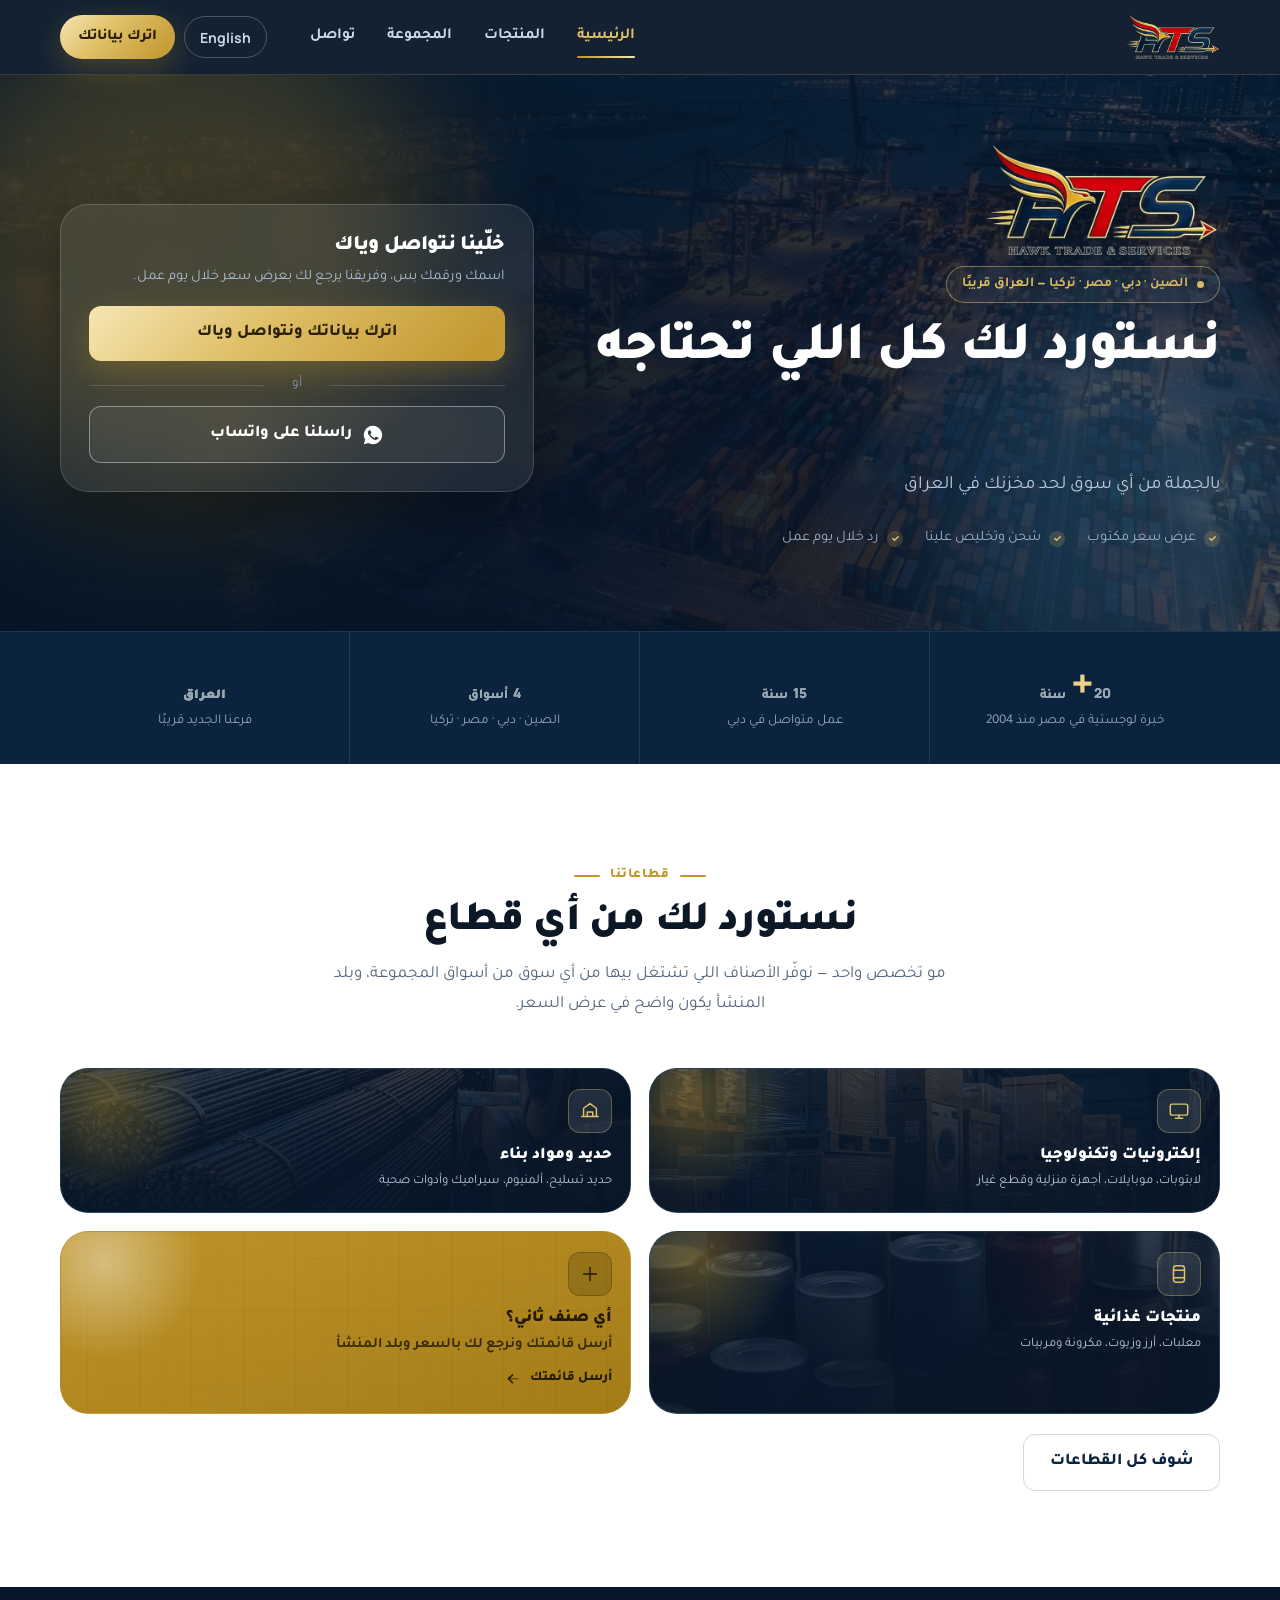
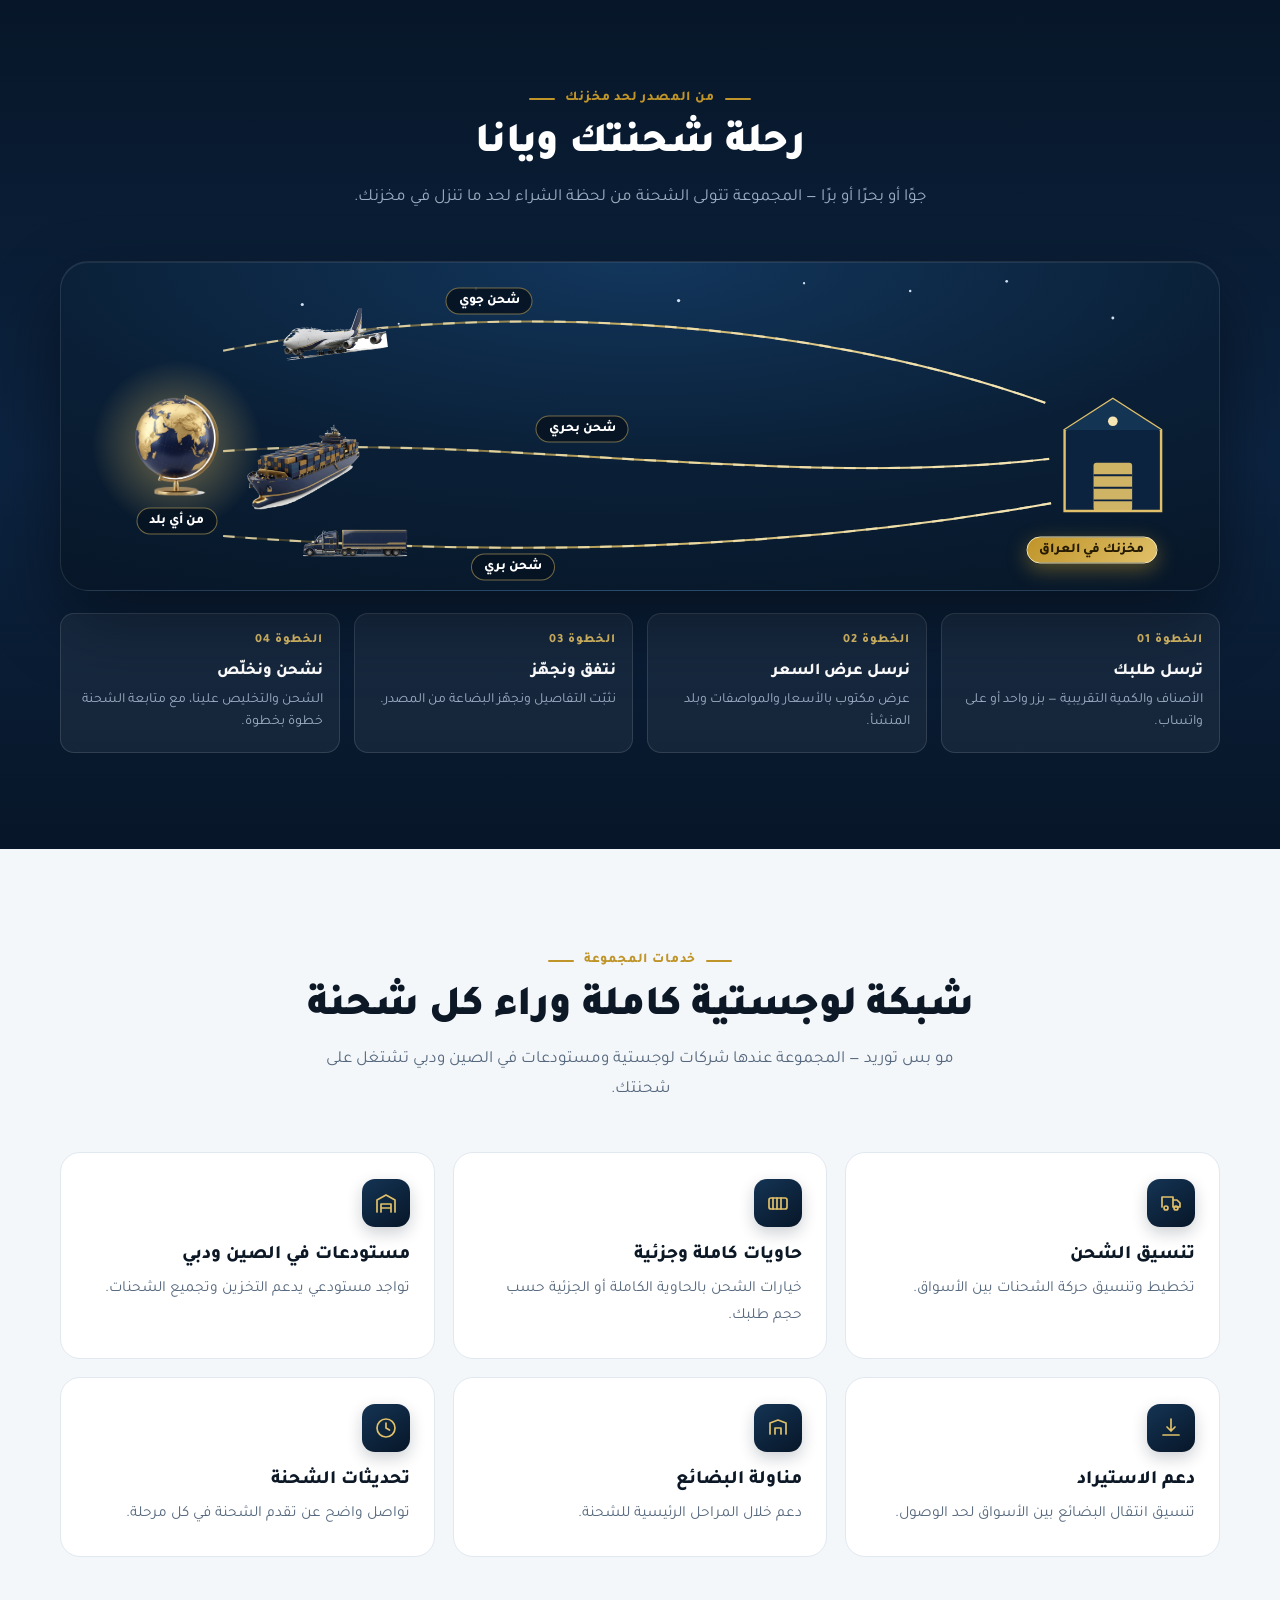
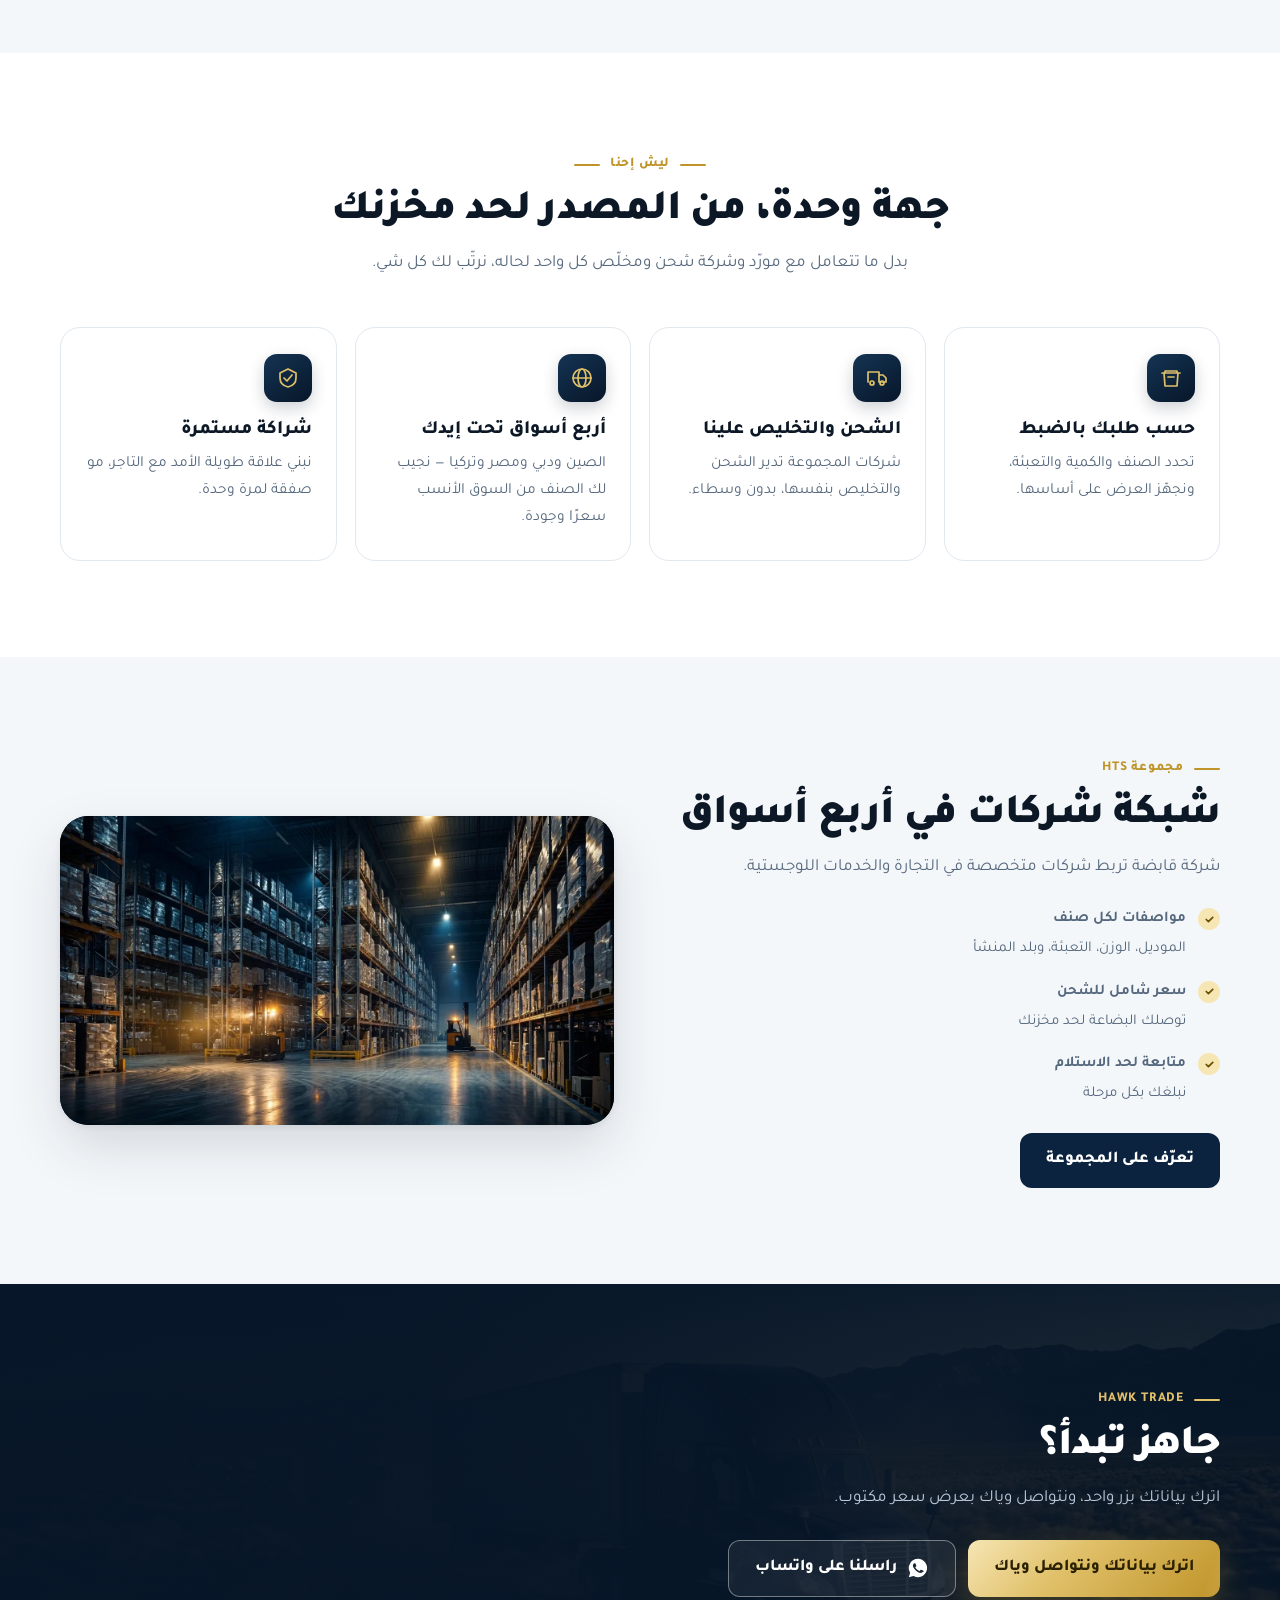
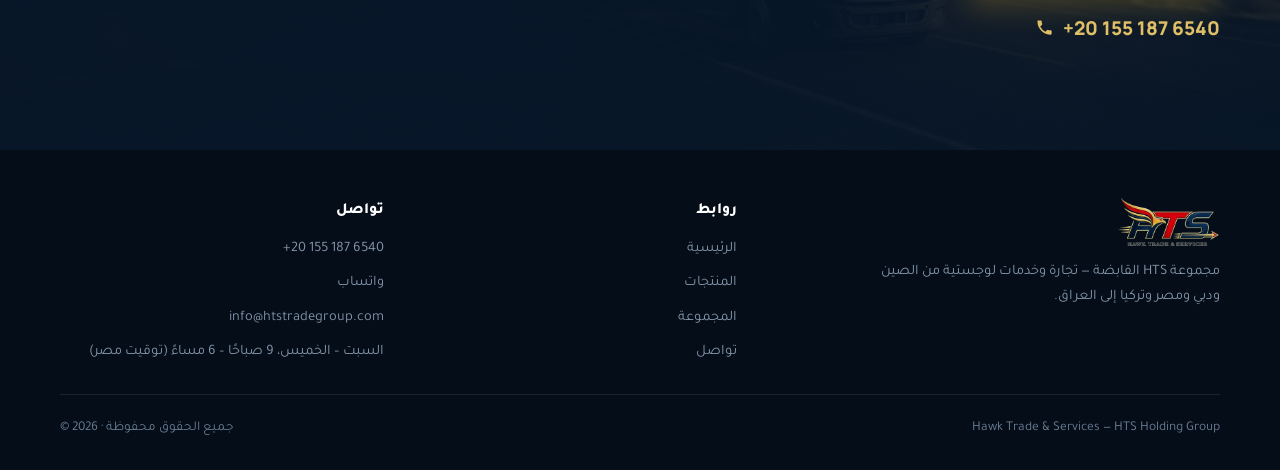
==== commit 1cf2d83c: "تصليح الصفحة الرئيسية: تقسيم مزدوج واضح، هوية وخط جديدين - حذف الاستيكرات العائمة في الهيرو (كانت تب" ====
--- a/index.html
+++ b/index.html
@@ -27,7 +27,7 @@
 <link rel="apple-touch-icon" href="img/favicon.png">
 <link rel="preconnect" href="https://fonts.googleapis.com">
 <link rel="preconnect" href="https://fonts.gstatic.com" crossorigin>
-<link href="https://fonts.googleapis.com/css2?family=Cairo:wght@400;700;900&family=Inter:wght@400;800&display=swap" rel="stylesheet">
+<link href="https://fonts.googleapis.com/css2?family=Tajawal:wght@400;500;700;800;900&family=Manrope:wght@400;600;700;800&display=swap" rel="stylesheet">
 <link rel="stylesheet" href="assets/site.css">
 <link rel="preload" as="image" href="img/hero-wide.webp" media="(min-width:861px)">
 <link rel="preload" as="image" href="img/hero-tall.webp" media="(max-width:860px)">
@@ -73,14 +73,12 @@
 <section class="hero">
 <div class="bg"><picture><source media="(min-width:861px)" srcset="img/hero-wide.webp"><img src="img/hero-tall.webp" alt="" width="900" height="1611" fetchpriority="high"></picture></div>
 <div class="mesh"><i></i><i></i></div>
-<img class="float f1" src="img/st-container.webp" alt="" width="760" height="562" loading="lazy" decoding="async">
-<img class="float f2" src="img/st-box.webp" alt="" width="760" height="747" loading="lazy" decoding="async">
 <div class="wrap">
 <div class="hero-grid">
   <div class="txt">
     <img class="hero-logo" src="img/hts-logo.webp" alt="Hawk Trade" width="560" height="262" fetchpriority="high">
     <span class="chip"><i></i><span data-t="chip">الصين · دبي · مصر · تركيا — العراق قريبًا</span></span>
-    <h1><span data-t="h1a">نستورد لك</span><em class="rot"><span data-t="r1">إلكترونيات ولابتوبات</span><span data-t="r2">حديد ومواد بناء</span><span data-t="r3">منتجات غذائية</span><span data-t="r4">أي صنف تطلبه</span></em></h1>
+    <h1><span data-t="h1a">نستورد لك كل اللي تحتاجه</span><em class="rot"><span data-t="r1">إلكترونيات ولابتوبات</span><span data-t="r2">حديد ومواد بناء</span><span data-t="r3">منتجات غذائية</span><span data-t="r4">أي صنف تطلبه</span></em></h1>
     <p class="lead"><span data-t="h1b">بالجملة من أي سوق لحد مخزنك في العراق</span></p>
     <div class="hero-pts">
       <span data-t="hp1">عرض سعر مكتوب</span>
@@ -114,43 +112,28 @@
   <div class="head c rv"><span class="eye"><span data-t="sec_k">قطاعاتنا</span></span><h2><span data-t="sec_h">نستورد لك من أي قطاع</span></h2><p class="sub"><span data-t="sec_p">مو تخصص واحد — نوفّر الأصناف اللي تشتغل بيها من أي سوق من أسواق المجموعة، وبلد المنشأ يكون واضح في عرض السعر.</span></p></div>
   
 <div class="sectors rv-s">
-  <a class="sec" href="products.html">
+  <a class="sec sec-c" href="products.html">
     <img class="sec-bg" src="img/sec-appliances.webp" alt="" width="900" height="900" loading="lazy" decoding="async">
     <div class="si"><svg viewBox="0 0 24 24"><rect x="2.5" y="4.5" width="19" height="12" rx="2"/><path d="M8 20h8M12 16.5V20"/></svg></div>
     <h3><span data-t="s1h">إلكترونيات وتكنولوجيا</span></h3>
-    <ul>
-      <li><span data-t="s1a">لابتوبات وأجهزة كمبيوتر</span></li>
-      <li><span data-t="s1b2">موبايلات وإكسسوارات</span></li>
-      <li><span data-t="s1c">أجهزة منزلية</span></li>
-      <li><span data-t="s1d">قطع غيار وملحقات</span></li>
-    </ul>
+    <p class="tag"><span data-t="s1tag">لابتوبات، موبايلات، أجهزة منزلية وقطع غيار</span></p>
   </a>
-  <a class="sec" href="products.html">
+  <a class="sec sec-c" href="products.html">
     <img class="sec-bg" src="img/sec-steel.webp" alt="" width="900" height="900" loading="lazy" decoding="async">
     <div class="si"><svg viewBox="0 0 24 24"><path d="M3 18h18M5 18V9l7-5 7 5v9"/><path d="M9 18v-5h6v5"/></svg></div>
     <h3><span data-t="s2h">حديد ومواد بناء</span></h3>
-    <ul>
-      <li><span data-t="s2a">حديد تسليح ومقاطع</span></li>
-      <li><span data-t="s2b2">ألمنيوم وبروفيلات</span></li>
-      <li><span data-t="s2c">سيراميك وبورسلين</span></li>
-      <li><span data-t="s2d">أدوات صحية ودهانات</span></li>
-    </ul>
+    <p class="tag"><span data-t="s2tag">حديد تسليح، ألمنيوم، سيراميك وأدوات صحية</span></p>
   </a>
-  <a class="sec" href="products.html">
+  <a class="sec sec-c" href="products.html">
     <img class="sec-bg" src="img/hts-cans.webp" alt="" width="520" height="520" loading="lazy" decoding="async">
     <div class="si"><svg viewBox="0 0 24 24"><rect x="6" y="3" width="12" height="18" rx="3"/><path d="M6 8h12M6 16h12"/></svg></div>
     <h3><span data-t="s3h">منتجات غذائية</span></h3>
-    <ul>
-      <li><span data-t="s3a">معلبات وصلصات</span></li>
-      <li><span data-t="s3b2">أرز وبقوليات وزيوت</span></li>
-      <li><span data-t="s3c">مكرونة ومواد جافة</span></li>
-      <li><span data-t="s3d">مربى وحلاوة وطحينة</span></li>
-    </ul>
+    <p class="tag"><span data-t="s3tag">معلبات، أرز وزيوت، مكرونة ومربيات</span></p>
   </a>
-  <button class="sec cta-sec js-lead" type="button">
+  <button class="sec sec-c cta-sec js-lead" type="button">
     <div class="si"><svg viewBox="0 0 24 24"><path d="M12 5v14M5 12h14"/></svg></div>
     <h3><span data-t="s4h">أي صنف ثاني؟</span></h3>
-    <p><span data-t="s4p">أرسل لنا قائمتك بالأصناف والكميات، ونرجع لك بالتوفر والسعر وبلد المنشأ — مهما كان الصنف أو السوق.</span></p>
+    <p class="tag"><span data-t="s4tag">أرسل قائمتك ونرجع لك بالسعر وبلد المنشأ</span></p>
     <span class="go"><span data-t="s4go">أرسل قائمتك</span><svg viewBox="0 0 24 24" aria-hidden="true"><path d="M5 12h12l-5-5 1.4-1.4L20.8 12l-7.4 7.4L12 18l5-5H5z"/></svg></span>
   </button>
 </div>
@@ -167,7 +150,7 @@
     <p class="sub"><span data-t="j_p">جوًا أو بحرًا أو برًا — المجموعة تتولى الشحنة من لحظة الشراء لحد ما تنزل في مخزنك.</span></p>
   </div>
 
-  <div class="scene rv">
+  <div class="scene scene-d rv">
     <svg viewBox="0 0 1200 340" role="img" aria-labelledby="scTitle">
       <title id="scTitle">رحلة الشحنة من أي بلد إلى مخزنك في العراق</title>
       <defs>
@@ -225,6 +208,16 @@
     <span class="lbl" style="left:37%;top:12%"><span data-t="j_air">شحن جوي</span></span>
     <span class="lbl" style="left:45%;top:51%"><span data-t="j_sea">شحن بحري</span></span>
     <span class="lbl" style="left:39%;top:93%"><span data-t="j_land">شحن بري</span></span>
+  </div>
+
+  <div class="scene scene-m rv">
+    <div class="sm-row sm-origin"><div class="sm-ico"><img src="img/st-globe.webp" alt="" width="200" height="200" loading="lazy" decoding="async"></div><div class="sm-txt"><span data-t="j_from">من أي بلد</span></div></div>
+    <div class="sm-line"></div>
+    <div class="sm-row"><div class="sm-ico"><img src="img/st-plane.webp" alt="" width="200" height="90" loading="lazy" decoding="async"></div><div class="sm-txt"><span data-t="j_air">شحن جوي</span></div></div>
+    <div class="sm-row"><div class="sm-ico"><img src="img/st-ship.webp" alt="" width="200" height="150" loading="lazy" decoding="async"></div><div class="sm-txt"><span data-t="j_sea">شحن بحري</span></div></div>
+    <div class="sm-row"><div class="sm-ico"><img src="img/st-truck.webp" alt="" width="200" height="60" loading="lazy" decoding="async"></div><div class="sm-txt"><span data-t="j_land">شحن بري</span></div></div>
+    <div class="sm-line"></div>
+    <div class="sm-row sm-dest"><div class="sm-ico sm-wh"><svg viewBox="0 0 24 24" aria-hidden="true"><path d="M3 21V9l9-5 9 5v12" fill="none" stroke="#241a00" stroke-width="2"/><path d="M7 21v-8h10v8" fill="none" stroke="#241a00" stroke-width="2"/></svg></div><div class="sm-txt"><span data-t="j_to">مخزنك في العراق</span></div></div>
   </div>
 
   <div class="jsteps rv-s">
--- a/assets/site.css
+++ b/assets/site.css
@@ -18,8 +18,8 @@
 }
 *{box-sizing:border-box;margin:0;padding:0;min-width:0}
 html{scroll-behavior:smooth;scroll-padding-top:84px;-webkit-text-size-adjust:100%}
-body{font:17px/1.75 Cairo,system-ui,sans-serif;color:var(--ink);background:var(--bg);overflow-x:clip;-webkit-font-smoothing:antialiased;text-rendering:optimizeLegibility}
-html[lang=en] body{font-family:Inter,Cairo,system-ui,sans-serif;line-height:1.6}
+body{font:17px/1.75 Tajawal,system-ui,sans-serif;color:var(--ink);background:var(--bg);overflow-x:clip;-webkit-font-smoothing:antialiased;text-rendering:optimizeLegibility}
+html[lang=en] body{font-family:Manrope,Tajawal,system-ui,sans-serif;line-height:1.6}
 a{color:inherit;text-decoration:none}
 img,svg{display:block;max-width:100%}
 img{height:auto}
@@ -57,7 +57,7 @@
 .hd nav a[aria-current=page]{color:var(--gold-2)}
 .hd nav a[aria-current=page]::after{content:"";position:absolute;inset:auto 15px 2px;height:2px;border-radius:2px;background:linear-gradient(90deg,var(--gold),var(--gold-3))}
 .tools{display:flex;gap:9px;align-items:center;margin-inline-start:12px}
-.lang{background:transparent;color:#ccd8e6;border:1px solid rgba(255,255,255,.24);border-radius:40px;padding:0 15px;height:42px;font:700 14px Inter,Cairo,sans-serif;cursor:pointer;transition:border-color .2s,color .2s}
+.lang{background:transparent;color:#ccd8e6;border:1px solid rgba(255,255,255,.24);border-radius:40px;padding:0 15px;height:42px;font:700 14px Manrope,Tajawal,sans-serif;cursor:pointer;transition:border-color .2s,color .2s}
 .lang:hover{border-color:var(--gold);color:var(--gold-2)}
 .burger{display:none;width:44px;height:44px;border:1px solid rgba(255,255,255,.24);background:transparent;border-radius:11px;cursor:pointer;place-items:center}
 .burger span{display:block;width:19px;height:2px;background:#e7edf5;border-radius:2px;position:relative;transition:background .2s}
@@ -154,7 +154,7 @@
 @keyframes flow{to{stroke-dashoffset:-23}}
 .pulse{transform-origin:center;transform-box:fill-box;animation:pls 2.8s ease-out infinite}
 @keyframes pls{0%{transform:scale(.5);opacity:.9}70%,100%{transform:scale(2.6);opacity:0}}
-.scene .lbl{position:absolute;transform:translate(-50%,-50%);font:800 clamp(10px,1.2vw,13.5px) Cairo,Inter,sans-serif;color:#fff;background:rgba(6,19,34,.88);border:1px solid rgba(224,192,105,.5);padding:4px 12px;border-radius:30px;white-space:nowrap}
+.scene .lbl{position:absolute;transform:translate(-50%,-50%);font:800 clamp(10px,1.2vw,13.5px) Tajawal,Manrope,sans-serif;color:#fff;background:rgba(6,19,34,.88);border:1px solid rgba(224,192,105,.5);padding:4px 12px;border-radius:30px;white-space:nowrap}
 .scene .lbl.dest{background:linear-gradient(135deg,var(--gold),var(--gold-2));color:#241a00;border-color:var(--gold-3);box-shadow:0 6px 20px rgba(191,148,41,.45)}
 @media(max-width:640px){.scene .lbl{font-size:9.5px;padding:3px 8px}}
 .jsteps{display:grid;grid-template-columns:repeat(4,1fr);gap:14px;margin-top:22px}
@@ -182,8 +182,8 @@
 .trust .t{text-align:center;padding:28px 12px;border-inline-start:1px solid rgba(255,255,255,.1)}
 .trust .t:first-child{border-inline-start:0}
 @media(max-width:760px){.trust .t:nth-child(odd){border-inline-start:0}.trust .t:nth-child(n+3){border-top:1px solid rgba(255,255,255,.1)}}
-.trust b{display:block;font:900 clamp(26px,4.2vw,40px)/1.15 Inter,Cairo,sans-serif;background:linear-gradient(135deg,var(--gold-3),var(--gold-2));-webkit-background-clip:text;background-clip:text;color:transparent}
-.trust b small{font-size:.46em;font-family:Cairo,sans-serif;font-weight:700;margin-inline-start:5px}
+.trust b{display:block;font:900 clamp(26px,4.2vw,40px)/1.15 Manrope,Tajawal,sans-serif;background:linear-gradient(135deg,var(--gold-3),var(--gold-2));-webkit-background-clip:text;background-clip:text;color:transparent}
+.trust b small{font-size:.46em;font-family:Tajawal,sans-serif;font-weight:700;margin-inline-start:5px}
 .trust span{color:#92a7bd;font-size:13.5px}
 
 /* ================= sections ================= */
@@ -214,9 +214,8 @@
 .card p{color:var(--mut);font-size:15.5px}
 
 /* ================= sector cards ================= */
-.sectors{display:grid;grid-template-columns:repeat(4,1fr);gap:18px}
-@media(max-width:1040px){.sectors{grid-template-columns:1fr 1fr}}
-@media(max-width:620px){.sectors{grid-template-columns:1fr}}
+.sectors{display:grid;grid-template-columns:repeat(2,1fr);gap:18px}
+@media(max-width:480px){.sectors{gap:12px}}
 .sec{position:relative;border-radius:var(--r-xl);padding:28px 24px 26px;overflow:hidden;background:linear-gradient(160deg,var(--navy-3),var(--navy-2) 55%,var(--navy));color:#fff;border:1px solid rgba(255,255,255,.1);transition:transform .3s var(--ease),box-shadow .3s;display:block}
 .sec::before{content:"";position:absolute;width:200px;height:200px;border-radius:50%;background:radial-gradient(circle,rgba(191,148,41,.38),transparent 68%);top:-70px;inset-inline-end:-56px;transition:transform .5s var(--ease)}
 .sec::after{content:"";position:absolute;inset:0;background:url("data:image/svg+xml,%3Csvg xmlns='http://www.w3.org/2000/svg' width='26' height='26'%3E%3Cpath d='M26 0H0v26' fill='none' stroke='%23ffffff' stroke-opacity='.05'/%3E%3C/svg%3E");pointer-events:none}
@@ -226,8 +225,8 @@
 .sec .si svg{width:27px;height:27px;stroke:var(--gold-2);fill:none;stroke-width:1.6;stroke-linecap:round;stroke-linejoin:round}
 .sec h3{position:relative;font-size:20px;font-weight:900;margin-bottom:12px}
 .sec ul{position:relative;list-style:none;display:grid;gap:7px}
-.sec li{color:#a9bccf;font-size:14.5px;display:flex;gap:9px;align-items:center}
-.sec li::before{content:"";flex:none;width:5px;height:5px;border-radius:50%;background:var(--gold-2)}
+.sec li{color:#a9bccf;font-size:14.5px;display:flex;gap:9px;align-items:flex-start;line-height:1.4}
+.sec li::before{content:"";flex:none;width:5px;height:5px;border-radius:50%;background:var(--gold-2);margin-top:8px}
 .sec.cta-sec{background:linear-gradient(160deg,var(--gold),#a37c17)}
 .sec.cta-sec::before{background:radial-gradient(circle,rgba(255,255,255,.4),transparent 68%)}
 .sec.cta-sec h3{color:#241a00}
@@ -253,7 +252,7 @@
 .step:hover{transform:translateY(-4px);box-shadow:var(--sh-lg)}
 .step .ph-img{position:relative;aspect-ratio:3/2;background:var(--navy)}
 .step .ph-img img{width:100%;height:100%;object-fit:cover}
-.step .ph-img::after{content:counter(s,decimal-leading-zero);position:absolute;top:12px;inset-inline-start:12px;font:900 13px Inter,sans-serif;color:#2b2000;background:linear-gradient(135deg,var(--gold-3),var(--gold-2));border-radius:30px;padding:3px 11px}
+.step .ph-img::after{content:counter(s,decimal-leading-zero);position:absolute;top:12px;inset-inline-start:12px;font:900 13px Manrope,sans-serif;color:#2b2000;background:linear-gradient(135deg,var(--gold-3),var(--gold-2));border-radius:30px;padding:3px 11px}
 .step .bd{padding:20px 20px 24px}
 .step h3{font-size:18px;font-weight:800;margin-bottom:6px}
 .step p{color:var(--mut);font-size:15.5px}
@@ -270,7 +269,7 @@
 /* map */
 .map{position:relative;border-radius:var(--r-xl);overflow:hidden;background:#071a2d;border:1px solid var(--line)}
 .map img{width:100%}
-.pin{position:absolute;transform:translate(-50%,-50%);font:800 clamp(10px,1.4vw,13.5px) Cairo,Inter,sans-serif;color:#fff;background:rgba(7,22,40,.86);border:1px solid var(--gold);padding:3px 10px;border-radius:30px;white-space:nowrap}
+.pin{position:absolute;transform:translate(-50%,-50%);font:800 clamp(10px,1.4vw,13.5px) Tajawal,Manrope,sans-serif;color:#fff;background:rgba(7,22,40,.86);border:1px solid var(--gold);padding:3px 10px;border-radius:30px;white-space:nowrap}
 .pin.iq{background:var(--red);border-color:#d98286}
 
 /* split */
@@ -317,7 +316,7 @@
 .band p{color:#b9c9db;margin:12px 0 26px;max-width:560px}
 .ctas{display:flex;gap:12px;flex-wrap:wrap;margin-top:26px}
 @media(max-width:560px){.ctas{flex-direction:column}.ctas .btn{width:100%}}
-.tel{display:inline-flex;align-items:center;gap:9px;margin-top:18px;font:800 19px Inter,sans-serif;color:var(--gold-2);direction:ltr;unicode-bidi:isolate}
+.tel{display:inline-flex;align-items:center;gap:9px;margin-top:18px;font:800 19px Manrope,sans-serif;color:var(--gold-2);direction:ltr;unicode-bidi:isolate}
 .tel svg{width:19px;height:19px;fill:currentColor}
 
 /* footer */
@@ -389,14 +388,6 @@
 .sec .si,.sec h3,.sec ul,.sec p,.sec .go{z-index:3}
 button.sec{text-align:start;width:100%;font:inherit;cursor:pointer}
 
-/* ===== floating hero stickers ===== */
-.hero .float{position:absolute;z-index:-1;pointer-events:none;filter:drop-shadow(0 22px 44px rgba(0,0,0,.55))}
-.hero .f1{width:min(24vw,290px);bottom:-6%;inset-inline-start:-5%;opacity:.42;animation:drift1 15s ease-in-out infinite alternate}
-.hero .f2{width:min(11vw,130px);top:7%;inset-inline-end:6%;opacity:.3;animation:drift2 12s ease-in-out infinite alternate}
-@keyframes drift1{to{transform:translateY(-20px) rotate(-2deg)}}
-@keyframes drift2{to{transform:translateY(16px) rotate(3deg)}}
-@media(max-width:1000px){.hero .float{display:none}}
-
 /* ===== group company cards ===== */
 .cos{display:grid;grid-template-columns:repeat(3,1fr);gap:18px}
 @media(max-width:1000px){.cos{grid-template-columns:1fr 1fr}}
@@ -405,9 +396,9 @@
 .co:hover{transform:translateY(-4px);box-shadow:var(--sh-lg)}
 .co-top{display:flex;gap:14px;align-items:center;margin-bottom:12px}
 .co-logo{height:52px;width:auto;border-radius:10px;flex:none}
-.co-mark{width:52px;height:52px;border-radius:13px;background:linear-gradient(145deg,var(--navy-3),var(--navy));color:var(--gold-2);display:grid;place-items:center;font:900 17px Inter,sans-serif;flex:none}
+.co-mark{width:52px;height:52px;border-radius:13px;background:linear-gradient(145deg,var(--navy-3),var(--navy));color:var(--gold-2);display:grid;place-items:center;font:900 17px Manrope,sans-serif;flex:none}
 .co-top small{color:var(--gold);font-weight:800;font-size:13px;display:block}
-.co-top h3{font:900 20px/1.25 Inter,Cairo,sans-serif}
+.co-top h3{font:900 20px/1.25 Manrope,Tajawal,sans-serif}
 .co-role{display:block;color:var(--navy-3);font-size:14.5px;font-weight:800;margin-bottom:8px}
 .co p{color:var(--mut);font-size:15.5px}
 .co.soon{background:linear-gradient(160deg,var(--navy-2),var(--navy));color:#fff;border-color:transparent}
@@ -417,3 +408,34 @@
 .sec.cta-sec::after{background:url("data:image/svg+xml,%3Csvg xmlns='http://www.w3.org/2000/svg' width='26' height='26'%3E%3Cpath d='M26 0H0v26' fill='none' stroke='%23000000' stroke-opacity='.06'/%3E%3C/svg%3E")}
 .sec.cta-sec h3,.sec.cta-sec p,.sec.cta-sec .go{color:#241a00}
 .sec.cta-sec p{color:#3a2b06}
+
+/* ===== compact sector cards (homepage) ===== */
+.sec-c{padding:20px 18px 20px;min-height:0}
+.sec-c .si{width:44px;height:44px;border-radius:12px;margin-bottom:12px}
+.sec-c .si svg{width:22px;height:22px}
+.sec-c h3{font-size:16.5px;margin-bottom:6px;line-height:1.3}
+.sec-c .tag{position:relative;z-index:3;color:#b7c6d8;font-size:13px;line-height:1.5;margin:0}
+.sec-c.cta-sec .tag{color:#3a2b06}
+.sec-c .go{margin-top:10px;font-size:13.5px}
+@media(max-width:480px){
+  .sec-c{padding:16px 14px}
+  .sec-c h3{font-size:15px}
+  .sec-c .tag{font-size:12.3px}
+  .sec-c .si{width:38px;height:38px;margin-bottom:9px}
+  .sec-c .si svg{width:19px;height:19px}
+}
+
+/* ===== journey: mobile vertical flow (no absolute overlap) ===== */
+.scene-m{display:none}
+@media(max-width:760px){
+  .scene-d{display:none}
+  .scene-m{display:block;padding:22px 20px 26px}
+}
+.sm-row{display:flex;align-items:center;gap:14px;padding:9px 0;position:relative;z-index:1}
+.sm-ico{width:54px;height:54px;border-radius:14px;background:rgba(255,255,255,.07);border:1px solid rgba(224,192,105,.35);display:grid;place-items:center;flex:none;overflow:hidden}
+.sm-ico img{width:80%;height:80%;object-fit:contain}
+.sm-ico svg{width:24px;height:24px}
+.sm-txt{font-weight:800;font-size:15px;color:#dde7f1}
+.sm-origin .sm-txt,.sm-dest .sm-txt{font-size:16.5px;color:#fff}
+.sm-line{width:2px;height:22px;background:linear-gradient(var(--gold),var(--gold-2));margin-inline-start:26px;opacity:.55}
+.sm-dest .sm-ico{background:linear-gradient(135deg,var(--gold),var(--gold-2));border-color:transparent}
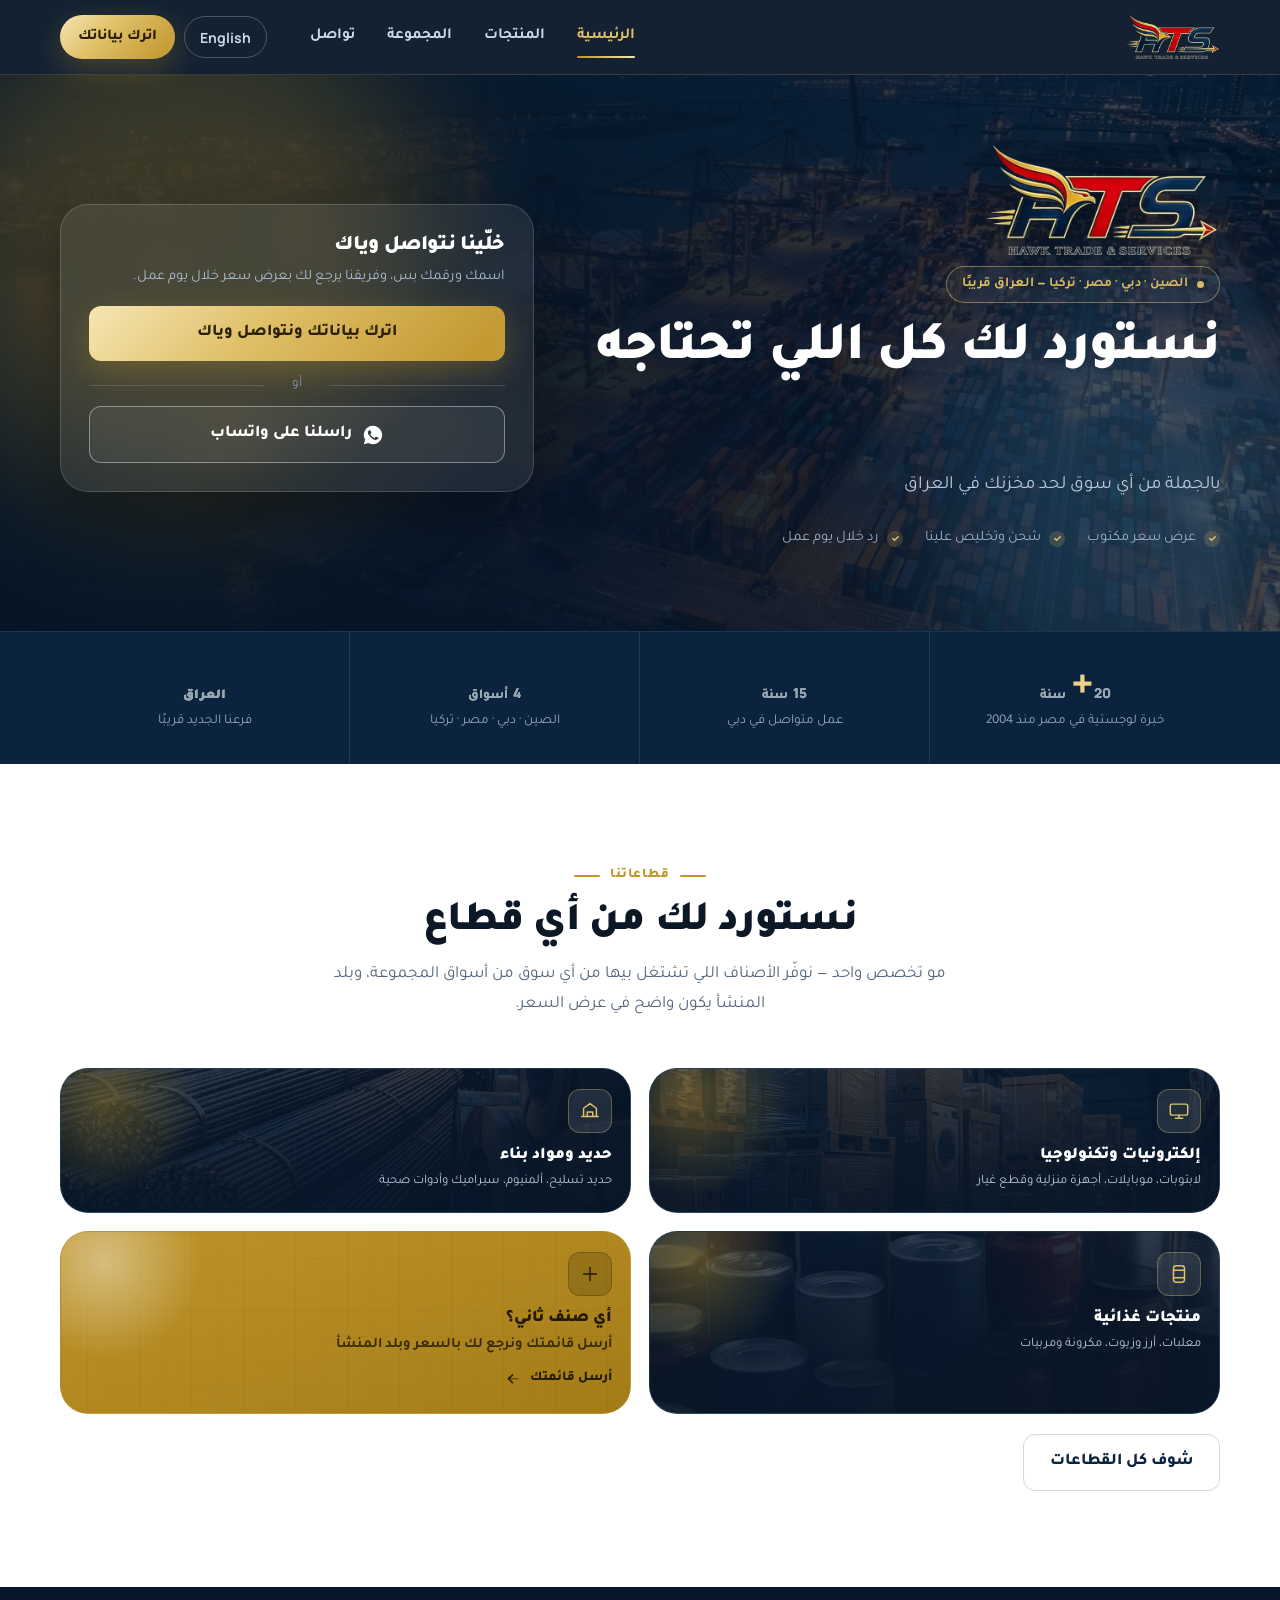
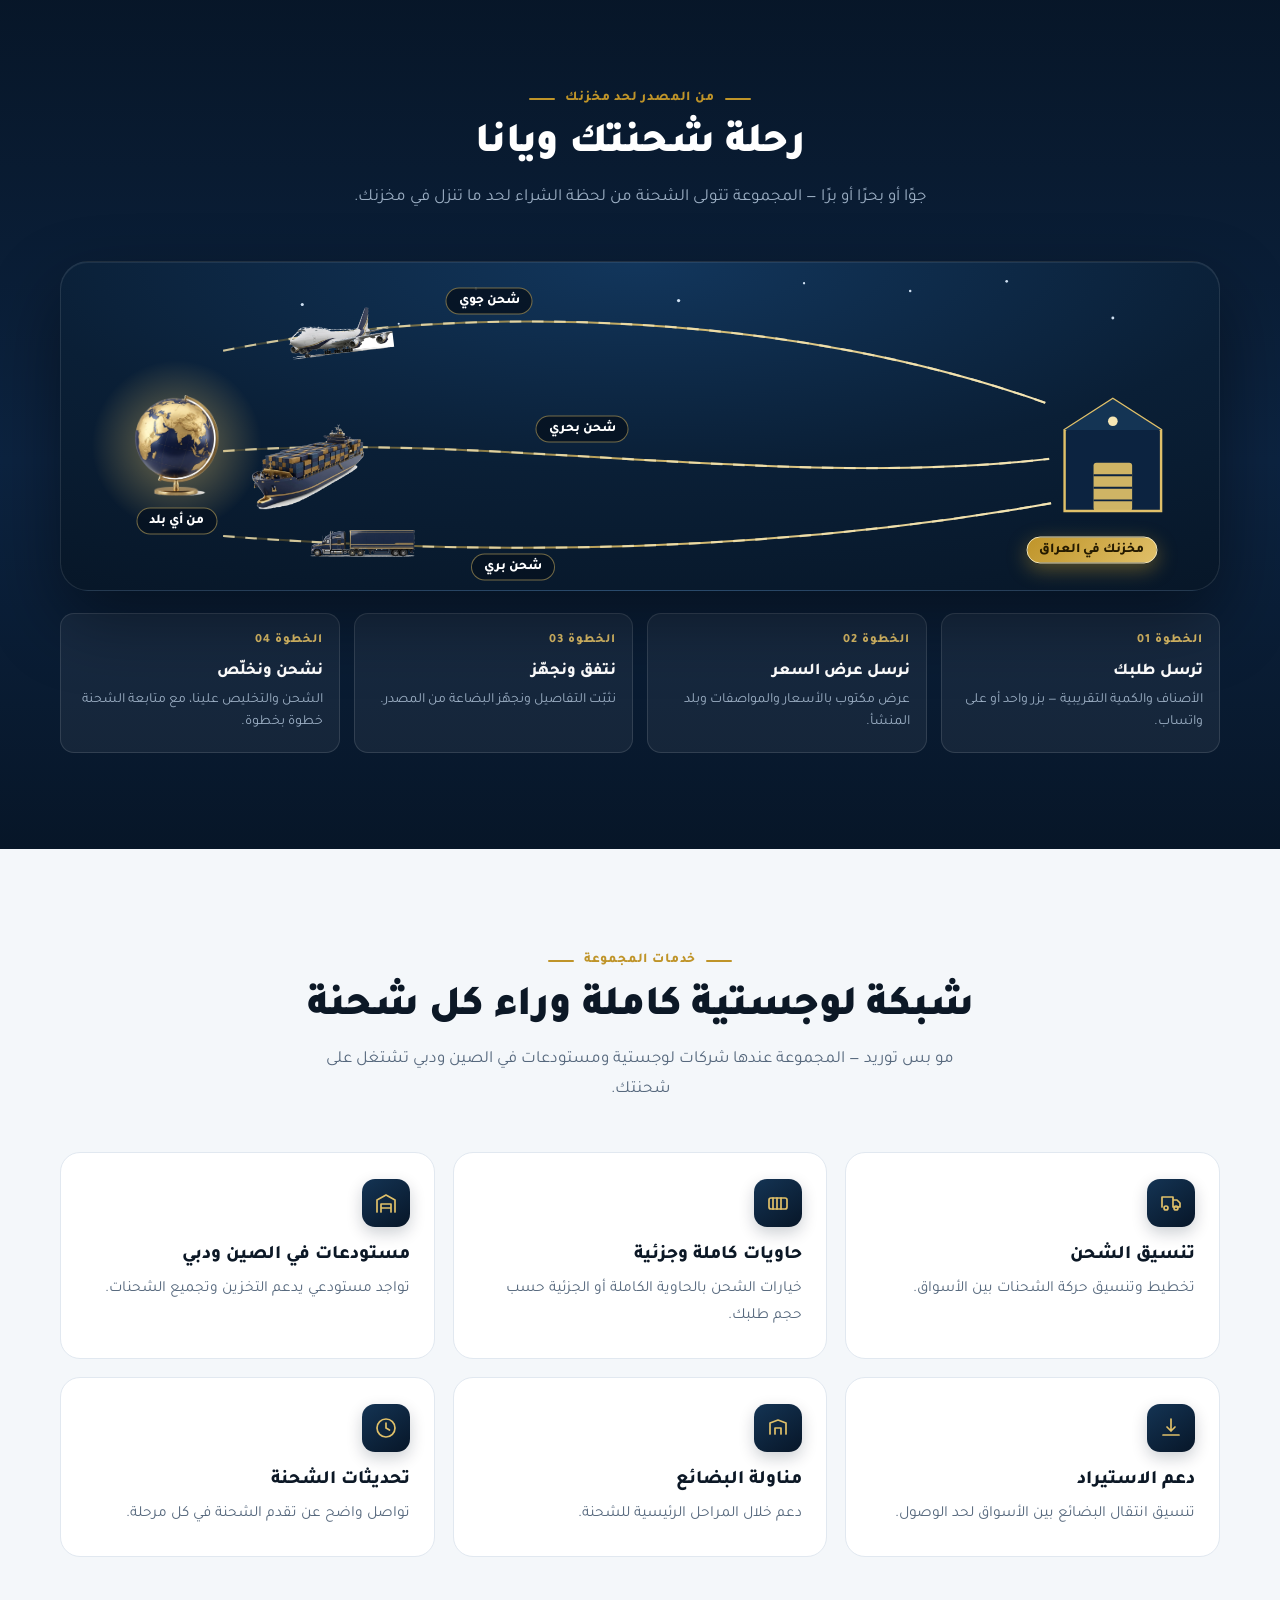
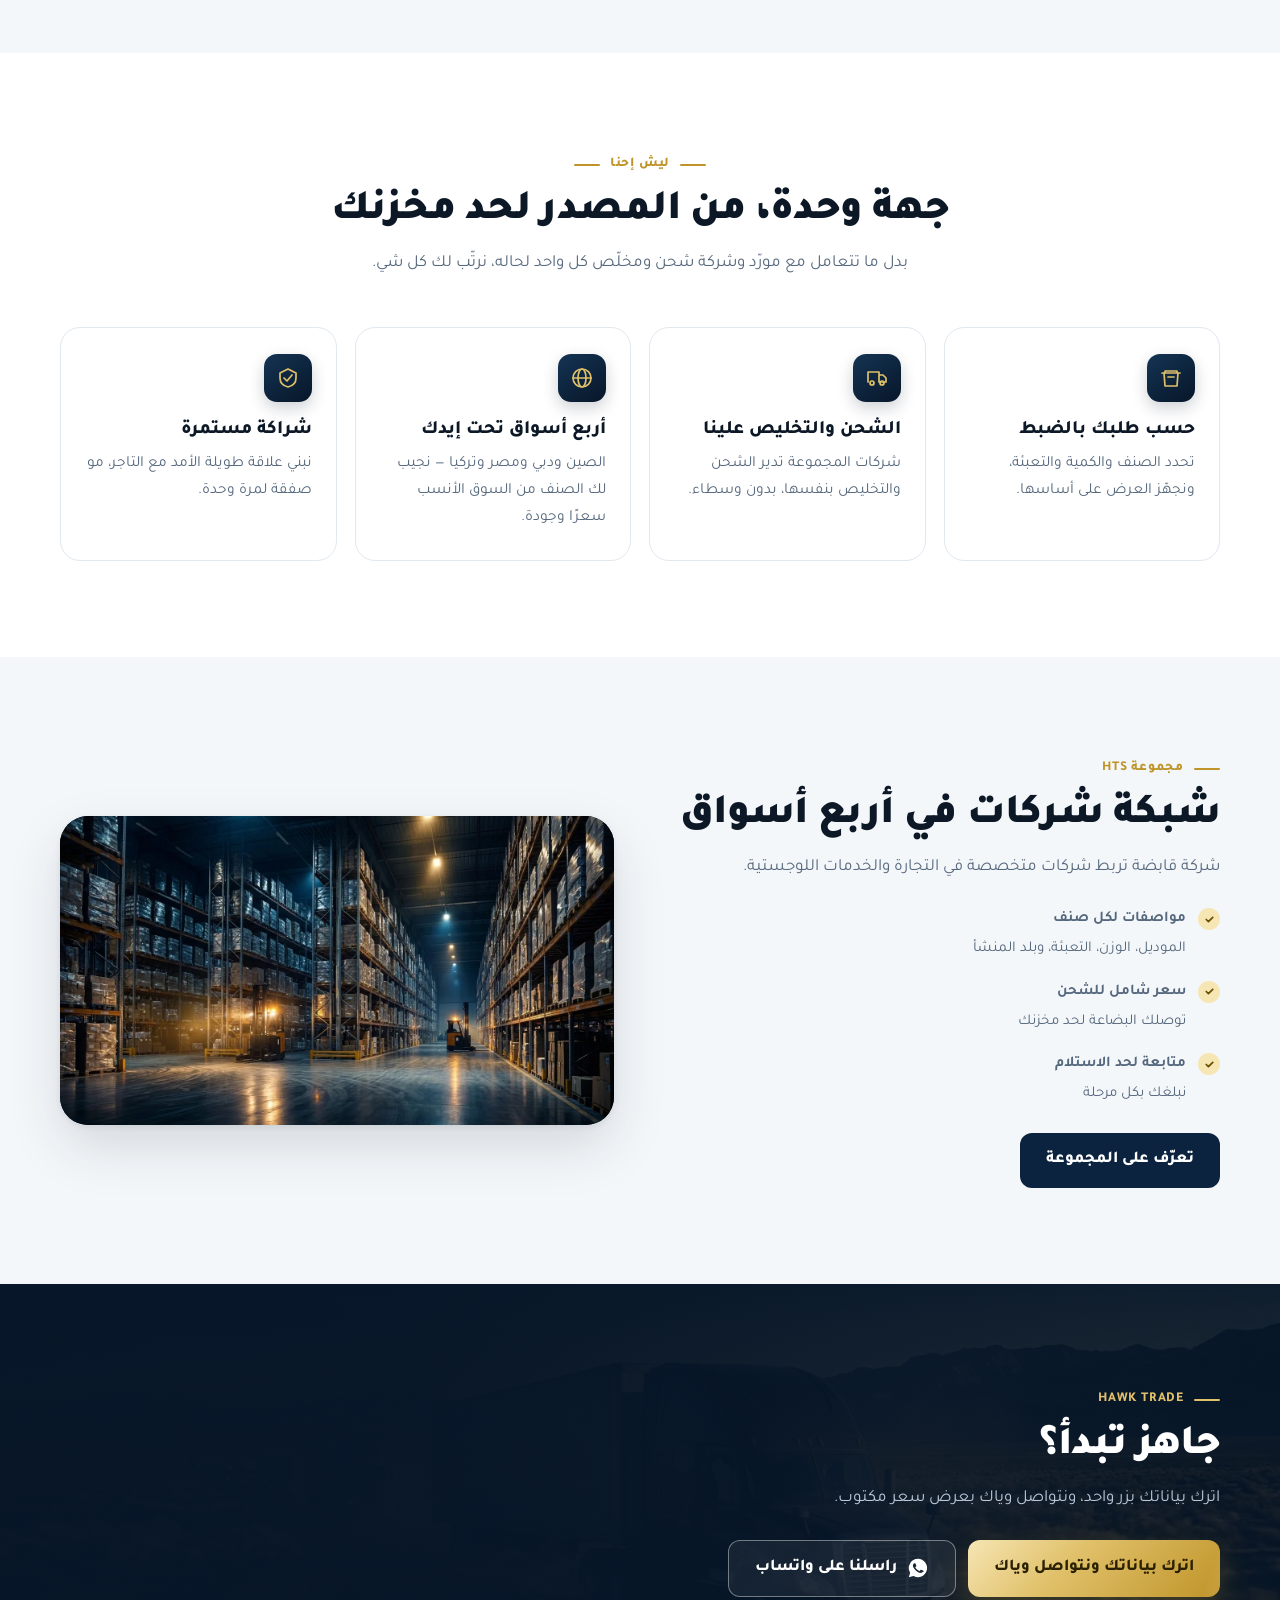
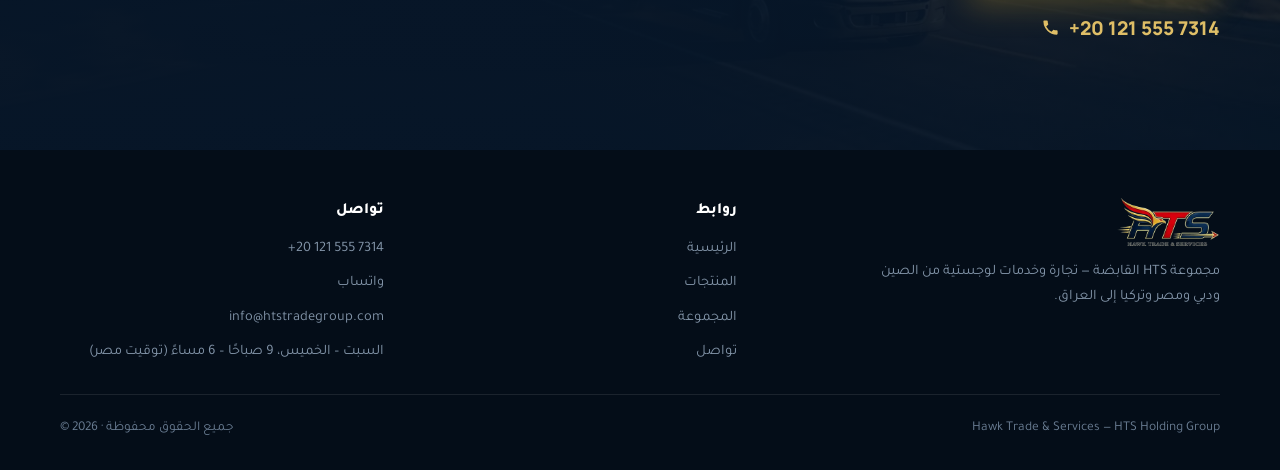
==== commit e2282cef: "تحديث رقم التواصل لرقم الشركة الجديد استبدال الرقم القديم في كل روابط واتساب والاتصال والـ Schema.or" ====
--- a/index.html
+++ b/index.html
@@ -91,7 +91,7 @@
     <p><span data-t="card_p">اسمك ورقمك بس، وفريقنا يرجع لك بعرض سعر خلال يوم عمل.</span></p>
     <button class="btn btn-gold js-lead" type="button"><span data-t="cta_lead">اترك بياناتك ونتواصل وياك</span></button>
     <div class="or"><span data-t="card_or">أو</span></div>
-    <a class="btn btn-line js-wa" href="https://wa.me/201551876540?text=%D8%A7%D9%84%D8%B3%D9%84%D8%A7%D9%85%20%D8%B9%D9%84%D9%8A%D9%83%D9%85%D8%8C%20%D8%A3%D8%B1%D9%8A%D8%AF%20%D8%B9%D8%B1%D8%B6%20%D8%B3%D8%B9%D8%B1%20%D9%85%D9%86%20Hawk%20Trade" target="_blank" rel="noopener noreferrer" style="width:100%"><svg viewBox="0 0 24 24" aria-hidden="true"><path d="M12 2a10 10 0 0 0-8.6 15.1L2 22l5-1.3A10 10 0 1 0 12 2zm5.3 14.1c-.2.6-1.3 1.2-1.8 1.2-.5.1-1 .1-3.3-.8-2.8-1.1-4.5-4-4.6-4.2-.1-.2-1.1-1.5-1.1-2.8 0-1.4.7-2 1-2.3.2-.3.5-.3.7-.3h.5c.2 0 .4 0 .6.5l.8 2c.1.2.1.4 0 .6l-.4.6-.4.4c-.1.2-.3.3-.1.6.2.3.8 1.3 1.7 2.1 1.2 1 2.1 1.3 2.4 1.5.3.1.5.1.7-.1l.9-1.1c.2-.3.4-.2.7-.1l1.9.9c.3.1.5.2.5.3.1.2.1.7-.1 1.3z"/></svg><span data-t="cta_wa">راسلنا على واتساب</span></a>
+    <a class="btn btn-line js-wa" href="https://wa.me/201215557314?text=%D8%A7%D9%84%D8%B3%D9%84%D8%A7%D9%85%20%D8%B9%D9%84%D9%8A%D9%83%D9%85%D8%8C%20%D8%A3%D8%B1%D9%8A%D8%AF%20%D8%B9%D8%B1%D8%B6%20%D8%B3%D8%B9%D8%B1%20%D9%85%D9%86%20Hawk%20Trade" target="_blank" rel="noopener noreferrer" style="width:100%"><svg viewBox="0 0 24 24" aria-hidden="true"><path d="M12 2a10 10 0 0 0-8.6 15.1L2 22l5-1.3A10 10 0 1 0 12 2zm5.3 14.1c-.2.6-1.3 1.2-1.8 1.2-.5.1-1 .1-3.3-.8-2.8-1.1-4.5-4-4.6-4.2-.1-.2-1.1-1.5-1.1-2.8 0-1.4.7-2 1-2.3.2-.3.5-.3.7-.3h.5c.2 0 .4 0 .6.5l.8 2c.1.2.1.4 0 .6l-.4.6-.4.4c-.1.2-.3.3-.1.6.2.3.8 1.3 1.7 2.1 1.2 1 2.1 1.3 2.4 1.5.3.1.5.1.7-.1l.9-1.1c.2-.3.4-.2.7-.1l1.9.9c.3.1.5.2.5.3.1.2.1.7-.1 1.3z"/></svg><span data-t="cta_wa">راسلنا على واتساب</span></a>
   </aside>
 </div>
 </div>
@@ -284,14 +284,14 @@
   <p><span data-t="band_p">اترك بياناتك بزر واحد، ونتواصل وياك بعرض سعر مكتوب.</span></p>
   <div class="ctas" style="margin-top:0">
     <button class="btn btn-gold js-lead" type="button"><span data-t="cta_lead">اترك بياناتك ونتواصل وياك</span></button>
-    <a class="btn btn-line js-wa" href="https://wa.me/201551876540?text=%D8%A7%D9%84%D8%B3%D9%84%D8%A7%D9%85%20%D8%B9%D9%84%D9%8A%D9%83%D9%85%D8%8C%20%D8%A3%D8%B1%D9%8A%D8%AF%20%D8%B9%D8%B1%D8%B6%20%D8%B3%D8%B9%D8%B1%20%D9%85%D9%86%20Hawk%20Trade" target="_blank" rel="noopener noreferrer"><svg viewBox="0 0 24 24" aria-hidden="true"><path d="M12 2a10 10 0 0 0-8.6 15.1L2 22l5-1.3A10 10 0 1 0 12 2zm5.3 14.1c-.2.6-1.3 1.2-1.8 1.2-.5.1-1 .1-3.3-.8-2.8-1.1-4.5-4-4.6-4.2-.1-.2-1.1-1.5-1.1-2.8 0-1.4.7-2 1-2.3.2-.3.5-.3.7-.3h.5c.2 0 .4 0 .6.5l.8 2c.1.2.1.4 0 .6l-.4.6-.4.4c-.1.2-.3.3-.1.6.2.3.8 1.3 1.7 2.1 1.2 1 2.1 1.3 2.4 1.5.3.1.5.1.7-.1l.9-1.1c.2-.3.4-.2.7-.1l1.9.9c.3.1.5.2.5.3.1.2.1.7-.1 1.3z"/></svg><span data-t="cta_wa">راسلنا على واتساب</span></a>
-  </div>
-  <a class="tel" href="tel:+201551876540"><svg viewBox="0 0 24 24" aria-hidden="true"><path d="M6.6 10.8a15.1 15.1 0 0 0 6.6 6.6l2.2-2.2c.3-.3.7-.4 1-.2 1.1.4 2.3.6 3.6.6.6 0 1 .4 1 1V20c0 .6-.4 1-1 1A17 17 0 0 1 3 4c0-.6.4-1 1-1h3.5c.6 0 1 .4 1 1 0 1.2.2 2.4.6 3.6.1.3 0 .7-.2 1l-2.3 2.2z"/></svg><span dir="ltr">+20 155 187 6540</span></a>
+    <a class="btn btn-line js-wa" href="https://wa.me/201215557314?text=%D8%A7%D9%84%D8%B3%D9%84%D8%A7%D9%85%20%D8%B9%D9%84%D9%8A%D9%83%D9%85%D8%8C%20%D8%A3%D8%B1%D9%8A%D8%AF%20%D8%B9%D8%B1%D8%B6%20%D8%B3%D8%B9%D8%B1%20%D9%85%D9%86%20Hawk%20Trade" target="_blank" rel="noopener noreferrer"><svg viewBox="0 0 24 24" aria-hidden="true"><path d="M12 2a10 10 0 0 0-8.6 15.1L2 22l5-1.3A10 10 0 1 0 12 2zm5.3 14.1c-.2.6-1.3 1.2-1.8 1.2-.5.1-1 .1-3.3-.8-2.8-1.1-4.5-4-4.6-4.2-.1-.2-1.1-1.5-1.1-2.8 0-1.4.7-2 1-2.3.2-.3.5-.3.7-.3h.5c.2 0 .4 0 .6.5l.8 2c.1.2.1.4 0 .6l-.4.6-.4.4c-.1.2-.3.3-.1.6.2.3.8 1.3 1.7 2.1 1.2 1 2.1 1.3 2.4 1.5.3.1.5.1.7-.1l.9-1.1c.2-.3.4-.2.7-.1l1.9.9c.3.1.5.2.5.3.1.2.1.7-.1 1.3z"/></svg><span data-t="cta_wa">راسلنا على واتساب</span></a>
+  </div>
+  <a class="tel" href="tel:+201215557314"><svg viewBox="0 0 24 24" aria-hidden="true"><path d="M6.6 10.8a15.1 15.1 0 0 0 6.6 6.6l2.2-2.2c.3-.3.7-.4 1-.2 1.1.4 2.3.6 3.6.6.6 0 1 .4 1 1V20c0 .6-.4 1-1 1A17 17 0 0 1 3 4c0-.6.4-1 1-1h3.5c.6 0 1 .4 1 1 0 1.2.2 2.4.6 3.6.1.3 0 .7-.2 1l-2.3 2.2z"/></svg><span dir="ltr">+20 121 555 7314</span></a>
 </div>
 </section>
 </main>
 <script type="application/ld+json">
-{"@context":"https://schema.org","@type":"Organization","name":"Hawk Trade","alternateName":"HTS Holding Group","url":"https://hawk-trade.github.io/hawk-trade/","logo":"https://hawk-trade.github.io/hawk-trade/img/hts-logo.webp","image":"https://hawk-trade.github.io/hawk-trade/og.jpg","description":"استيراد بالجملة للمستوردين والموزعين في العراق — إلكترونيات وحديد ومواد بناء وأغذية، مع الشحن والتخليص الجمركي.","telephone":"+201551876540","email":"info@htstradegroup.com","areaServed":["IQ","EG","AE","TR","CN"],"contactPoint":[{"@type":"ContactPoint","telephone":"+201551876540","email":"info@htstradegroup.com","contactType":"sales","availableLanguage":["ar","en"]}]}
+{"@context":"https://schema.org","@type":"Organization","name":"Hawk Trade","alternateName":"HTS Holding Group","url":"https://hawk-trade.github.io/hawk-trade/","logo":"https://hawk-trade.github.io/hawk-trade/img/hts-logo.webp","image":"https://hawk-trade.github.io/hawk-trade/og.jpg","description":"استيراد بالجملة للمستوردين والموزعين في العراق — إلكترونيات وحديد ومواد بناء وأغذية، مع الشحن والتخليص الجمركي.","telephone":"+201215557314","email":"info@htstradegroup.com","areaServed":["IQ","EG","AE","TR","CN"],"contactPoint":[{"@type":"ContactPoint","telephone":"+201215557314","email":"info@htstradegroup.com","contactType":"sales","availableLanguage":["ar","en"]}]}
 </script>
 <footer>
 <div class="wrap">
@@ -312,8 +312,8 @@
     <div>
       <h4><span data-t="f_contact">تواصل</span></h4>
       <ul>
-        <li><a href="tel:+201551876540" dir="ltr">+20 155 187 6540</a></li>
-        <li><a class="js-wa" href="https://wa.me/201551876540?text=%D8%A7%D9%84%D8%B3%D9%84%D8%A7%D9%85%20%D8%B9%D9%84%D9%8A%D9%83%D9%85%D8%8C%20%D8%A3%D8%B1%D9%8A%D8%AF%20%D8%B9%D8%B1%D8%B6%20%D8%B3%D8%B9%D8%B1%20%D9%85%D9%86%20Hawk%20Trade" target="_blank" rel="noopener noreferrer"><span data-t="ci_wa">واتساب</span></a></li>
+        <li><a href="tel:+201215557314" dir="ltr">+20 121 555 7314</a></li>
+        <li><a class="js-wa" href="https://wa.me/201215557314?text=%D8%A7%D9%84%D8%B3%D9%84%D8%A7%D9%85%20%D8%B9%D9%84%D9%8A%D9%83%D9%85%D8%8C%20%D8%A3%D8%B1%D9%8A%D8%AF%20%D8%B9%D8%B1%D8%B6%20%D8%B3%D8%B9%D8%B1%20%D9%85%D9%86%20Hawk%20Trade" target="_blank" rel="noopener noreferrer"><span data-t="ci_wa">واتساب</span></a></li>
         <li data-mail><a href="mailto:" dir="ltr"></a></li>
         <li><span data-t="ci_hours_v">السبت – الخميس، 9 صباحًا – 6 مساءً (توقيت مصر)</span></li>
       </ul>
@@ -328,11 +328,11 @@
 
 <div class="leadbar">
   <button class="btn btn-gold js-lead" type="button"><span data-t="nav_cta">اترك بياناتك</span></button>
-  <a class="btn btn-wa js-wa" href="https://wa.me/201551876540?text=%D8%A7%D9%84%D8%B3%D9%84%D8%A7%D9%85%20%D8%B9%D9%84%D9%8A%D9%83%D9%85%D8%8C%20%D8%A3%D8%B1%D9%8A%D8%AF%20%D8%B9%D8%B1%D8%B6%20%D8%B3%D8%B9%D8%B1%20%D9%85%D9%86%20Hawk%20Trade" target="_blank" rel="noopener noreferrer" aria-label="WhatsApp" style="flex:0 0 58px;padding:0"><svg viewBox="0 0 24 24" aria-hidden="true"><path d="M12 2a10 10 0 0 0-8.6 15.1L2 22l5-1.3A10 10 0 1 0 12 2zm5.3 14.1c-.2.6-1.3 1.2-1.8 1.2-.5.1-1 .1-3.3-.8-2.8-1.1-4.5-4-4.6-4.2-.1-.2-1.1-1.5-1.1-2.8 0-1.4.7-2 1-2.3.2-.3.5-.3.7-.3h.5c.2 0 .4 0 .6.5l.8 2c.1.2.1.4 0 .6l-.4.6-.4.4c-.1.2-.3.3-.1.6.2.3.8 1.3 1.7 2.1 1.2 1 2.1 1.3 2.4 1.5.3.1.5.1.7-.1l.9-1.1c.2-.3.4-.2.7-.1l1.9.9c.3.1.5.2.5.3.1.2.1.7-.1 1.3z"/></svg></a>
+  <a class="btn btn-wa js-wa" href="https://wa.me/201215557314?text=%D8%A7%D9%84%D8%B3%D9%84%D8%A7%D9%85%20%D8%B9%D9%84%D9%8A%D9%83%D9%85%D8%8C%20%D8%A3%D8%B1%D9%8A%D8%AF%20%D8%B9%D8%B1%D8%B6%20%D8%B3%D8%B9%D8%B1%20%D9%85%D9%86%20Hawk%20Trade" target="_blank" rel="noopener noreferrer" aria-label="WhatsApp" style="flex:0 0 58px;padding:0"><svg viewBox="0 0 24 24" aria-hidden="true"><path d="M12 2a10 10 0 0 0-8.6 15.1L2 22l5-1.3A10 10 0 1 0 12 2zm5.3 14.1c-.2.6-1.3 1.2-1.8 1.2-.5.1-1 .1-3.3-.8-2.8-1.1-4.5-4-4.6-4.2-.1-.2-1.1-1.5-1.1-2.8 0-1.4.7-2 1-2.3.2-.3.5-.3.7-.3h.5c.2 0 .4 0 .6.5l.8 2c.1.2.1.4 0 .6l-.4.6-.4.4c-.1.2-.3.3-.1.6.2.3.8 1.3 1.7 2.1 1.2 1 2.1 1.3 2.4 1.5.3.1.5.1.7-.1l.9-1.1c.2-.3.4-.2.7-.1l1.9.9c.3.1.5.2.5.3.1.2.1.7-.1 1.3z"/></svg></a>
 </div>
 
 <div class="fabs">
-  <a class="fab fab-wa js-wa" id="fab" href="https://wa.me/201551876540?text=%D8%A7%D9%84%D8%B3%D9%84%D8%A7%D9%85%20%D8%B9%D9%84%D9%8A%D9%83%D9%85%D8%8C%20%D8%A3%D8%B1%D9%8A%D8%AF%20%D8%B9%D8%B1%D8%B6%20%D8%B3%D8%B9%D8%B1%20%D9%85%D9%86%20Hawk%20Trade" target="_blank" rel="noopener noreferrer" aria-label="WhatsApp"><svg viewBox="0 0 24 24" aria-hidden="true"><path d="M12 2a10 10 0 0 0-8.6 15.1L2 22l5-1.3A10 10 0 1 0 12 2zm5.3 14.1c-.2.6-1.3 1.2-1.8 1.2-.5.1-1 .1-3.3-.8-2.8-1.1-4.5-4-4.6-4.2-.1-.2-1.1-1.5-1.1-2.8 0-1.4.7-2 1-2.3.2-.3.5-.3.7-.3h.5c.2 0 .4 0 .6.5l.8 2c.1.2.1.4 0 .6l-.4.6-.4.4c-.1.2-.3.3-.1.6.2.3.8 1.3 1.7 2.1 1.2 1 2.1 1.3 2.4 1.5.3.1.5.1.7-.1l.9-1.1c.2-.3.4-.2.7-.1l1.9.9c.3.1.5.2.5.3.1.2.1.7-.1 1.3z"/></svg></a>
+  <a class="fab fab-wa js-wa" id="fab" href="https://wa.me/201215557314?text=%D8%A7%D9%84%D8%B3%D9%84%D8%A7%D9%85%20%D8%B9%D9%84%D9%8A%D9%83%D9%85%D8%8C%20%D8%A3%D8%B1%D9%8A%D8%AF%20%D8%B9%D8%B1%D8%B6%20%D8%B3%D8%B9%D8%B1%20%D9%85%D9%86%20Hawk%20Trade" target="_blank" rel="noopener noreferrer" aria-label="WhatsApp"><svg viewBox="0 0 24 24" aria-hidden="true"><path d="M12 2a10 10 0 0 0-8.6 15.1L2 22l5-1.3A10 10 0 1 0 12 2zm5.3 14.1c-.2.6-1.3 1.2-1.8 1.2-.5.1-1 .1-3.3-.8-2.8-1.1-4.5-4-4.6-4.2-.1-.2-1.1-1.5-1.1-2.8 0-1.4.7-2 1-2.3.2-.3.5-.3.7-.3h.5c.2 0 .4 0 .6.5l.8 2c.1.2.1.4 0 .6l-.4.6-.4.4c-.1.2-.3.3-.1.6.2.3.8 1.3 1.7 2.1 1.2 1 2.1 1.3 2.4 1.5.3.1.5.1.7-.1l.9-1.1c.2-.3.4-.2.7-.1l1.9.9c.3.1.5.2.5.3.1.2.1.7-.1 1.3z"/></svg></a>
 </div>
 
 <div class="ovl" id="ovl" role="dialog" aria-modal="true" aria-labelledby="m-title" aria-hidden="true">
@@ -359,7 +359,7 @@
       <div class="ck"><svg viewBox="0 0 24 24" aria-hidden="true"><path d="M5 13l4 4L19 7"/></svg></div>
       <h3><span data-t="m_ok_h">وصلنا طلبك</span></h3>
       <p><span data-t="m_ok_p">شكرًا لك. فريقنا راح يتواصل وياك خلال يوم عمل.</span></p>
-      <a class="btn btn-wa js-wa" href="https://wa.me/201551876540?text=%D8%A7%D9%84%D8%B3%D9%84%D8%A7%D9%85%20%D8%B9%D9%84%D9%8A%D9%83%D9%85%D8%8C%20%D8%A3%D8%B1%D9%8A%D8%AF%20%D8%B9%D8%B1%D8%B6%20%D8%B3%D8%B9%D8%B1%20%D9%85%D9%86%20Hawk%20Trade" target="_blank" rel="noopener noreferrer" style="width:100%"><svg viewBox="0 0 24 24" aria-hidden="true"><path d="M12 2a10 10 0 0 0-8.6 15.1L2 22l5-1.3A10 10 0 1 0 12 2zm5.3 14.1c-.2.6-1.3 1.2-1.8 1.2-.5.1-1 .1-3.3-.8-2.8-1.1-4.5-4-4.6-4.2-.1-.2-1.1-1.5-1.1-2.8 0-1.4.7-2 1-2.3.2-.3.5-.3.7-.3h.5c.2 0 .4 0 .6.5l.8 2c.1.2.1.4 0 .6l-.4.6-.4.4c-.1.2-.3.3-.1.6.2.3.8 1.3 1.7 2.1 1.2 1 2.1 1.3 2.4 1.5.3.1.5.1.7-.1l.9-1.1c.2-.3.4-.2.7-.1l1.9.9c.3.1.5.2.5.3.1.2.1.7-.1 1.3z"/></svg><span data-t="m_ok_wa">تحب تستعجل؟ راسلنا على واتساب</span></a>
+      <a class="btn btn-wa js-wa" href="https://wa.me/201215557314?text=%D8%A7%D9%84%D8%B3%D9%84%D8%A7%D9%85%20%D8%B9%D9%84%D9%8A%D9%83%D9%85%D8%8C%20%D8%A3%D8%B1%D9%8A%D8%AF%20%D8%B9%D8%B1%D8%B6%20%D8%B3%D8%B9%D8%B1%20%D9%85%D9%86%20Hawk%20Trade" target="_blank" rel="noopener noreferrer" style="width:100%"><svg viewBox="0 0 24 24" aria-hidden="true"><path d="M12 2a10 10 0 0 0-8.6 15.1L2 22l5-1.3A10 10 0 1 0 12 2zm5.3 14.1c-.2.6-1.3 1.2-1.8 1.2-.5.1-1 .1-3.3-.8-2.8-1.1-4.5-4-4.6-4.2-.1-.2-1.1-1.5-1.1-2.8 0-1.4.7-2 1-2.3.2-.3.5-.3.7-.3h.5c.2 0 .4 0 .6.5l.8 2c.1.2.1.4 0 .6l-.4.6-.4.4c-.1.2-.3.3-.1.6.2.3.8 1.3 1.7 2.1 1.2 1 2.1 1.3 2.4 1.5.3.1.5.1.7-.1l.9-1.1c.2-.3.4-.2.7-.1l1.9.9c.3.1.5.2.5.3.1.2.1.7-.1 1.3z"/></svg><span data-t="m_ok_wa">تحب تستعجل؟ راسلنا على واتساب</span></a>
       <button class="btn btn-line-d js-close" type="button" style="width:100%;margin-top:10px"><span data-t="m_close">تمام</span></button>
     </div>
   </div>
